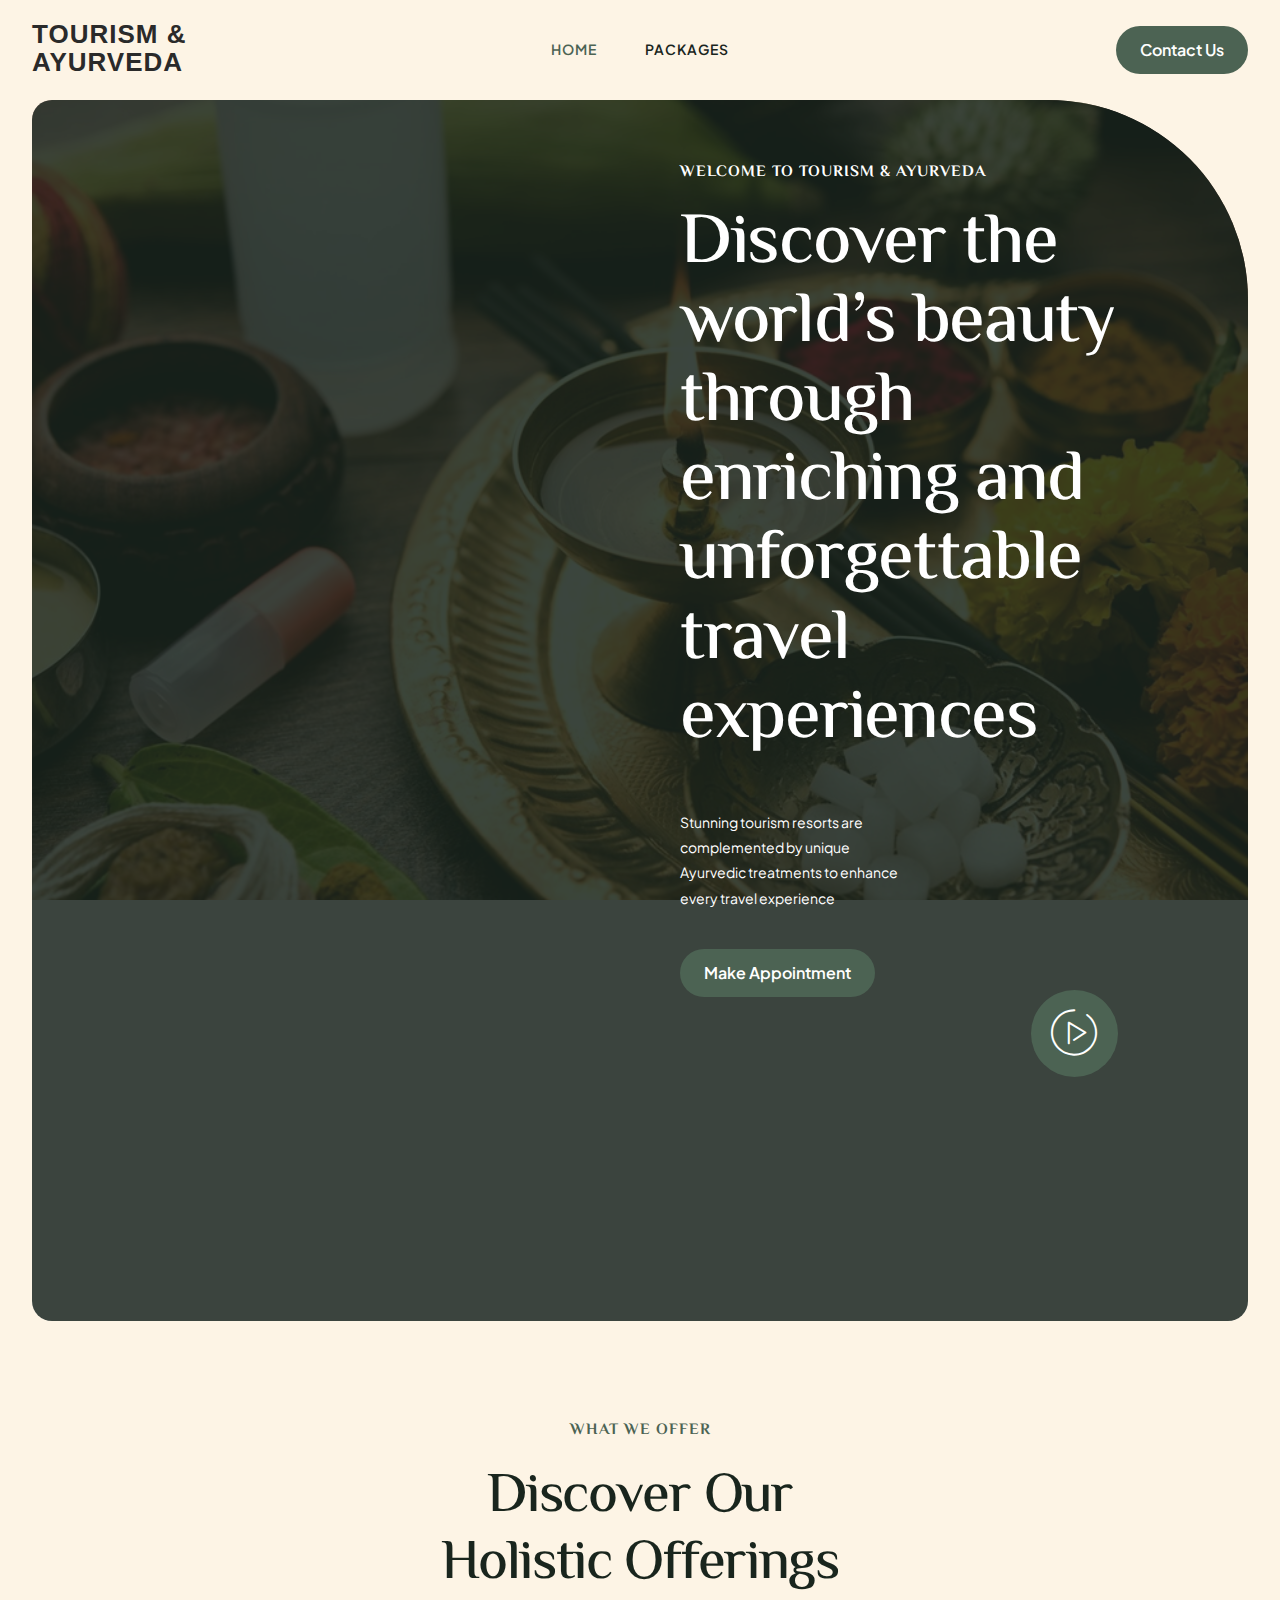
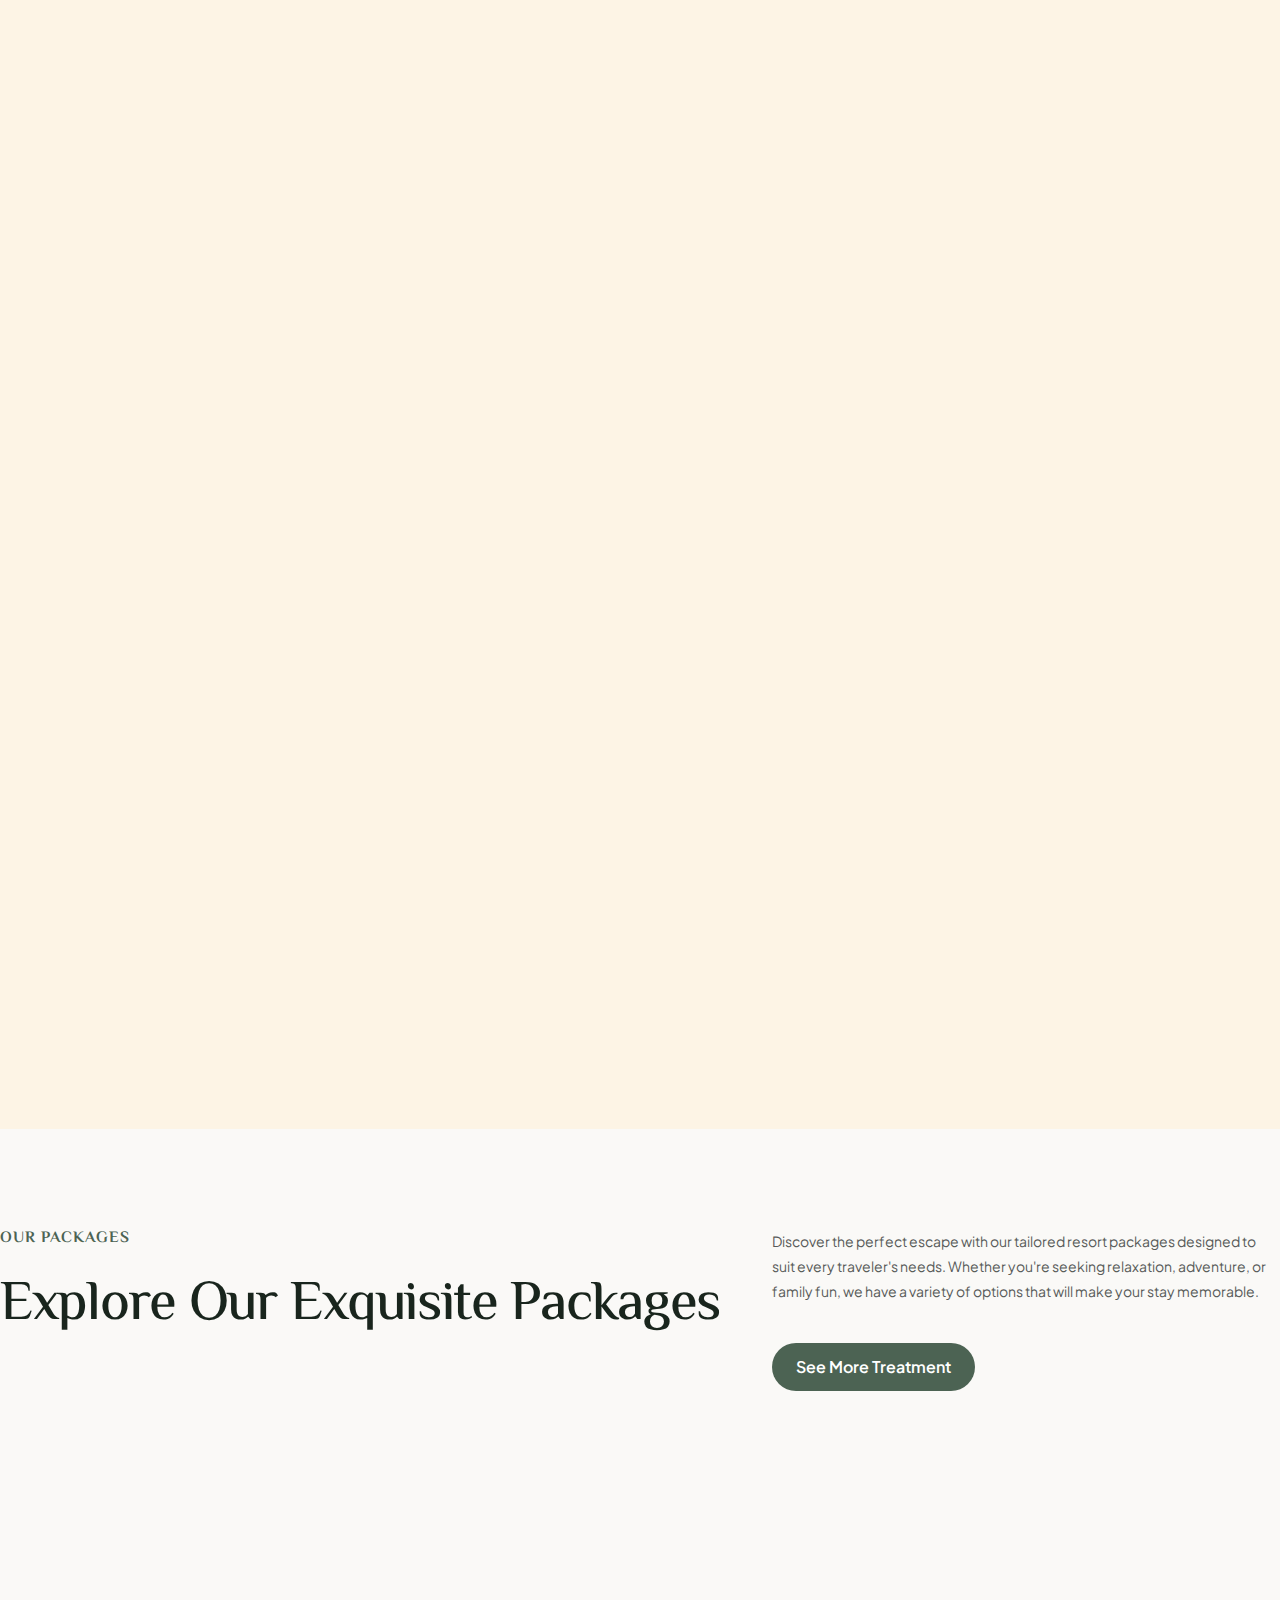
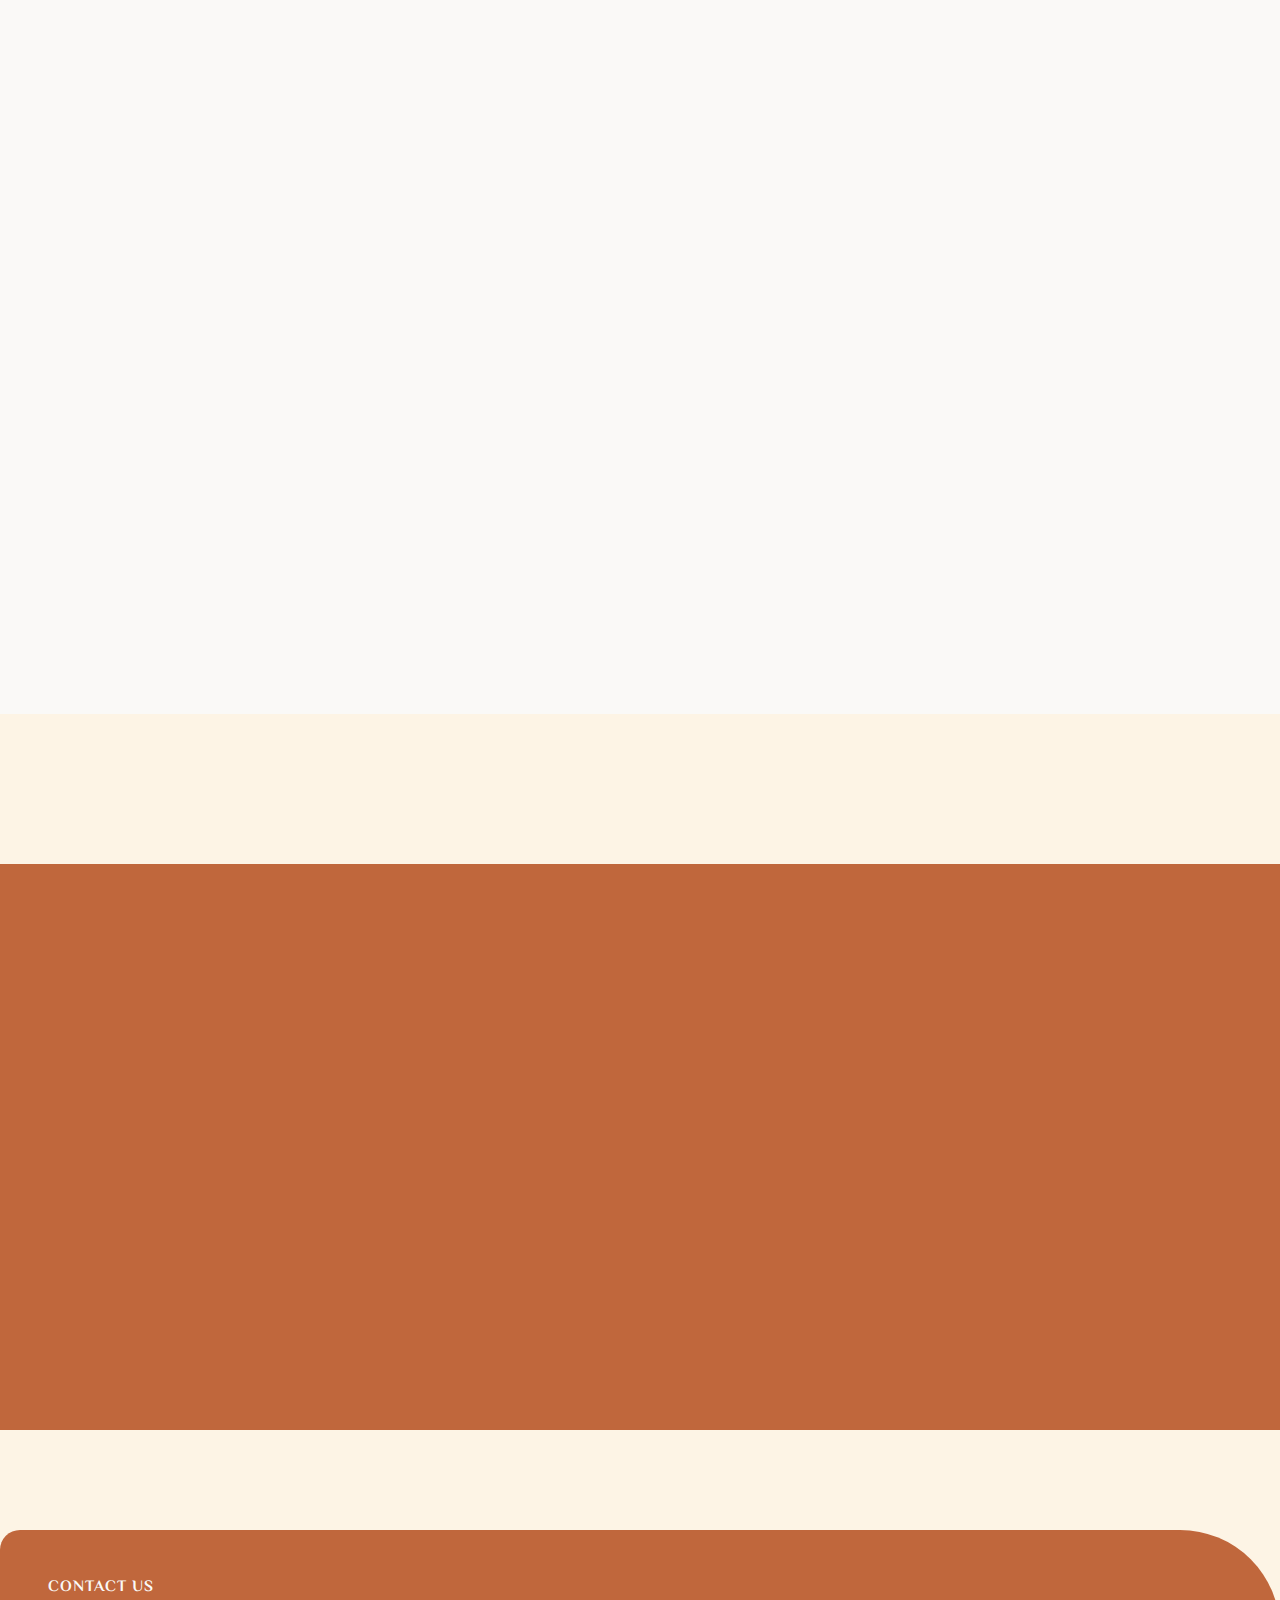
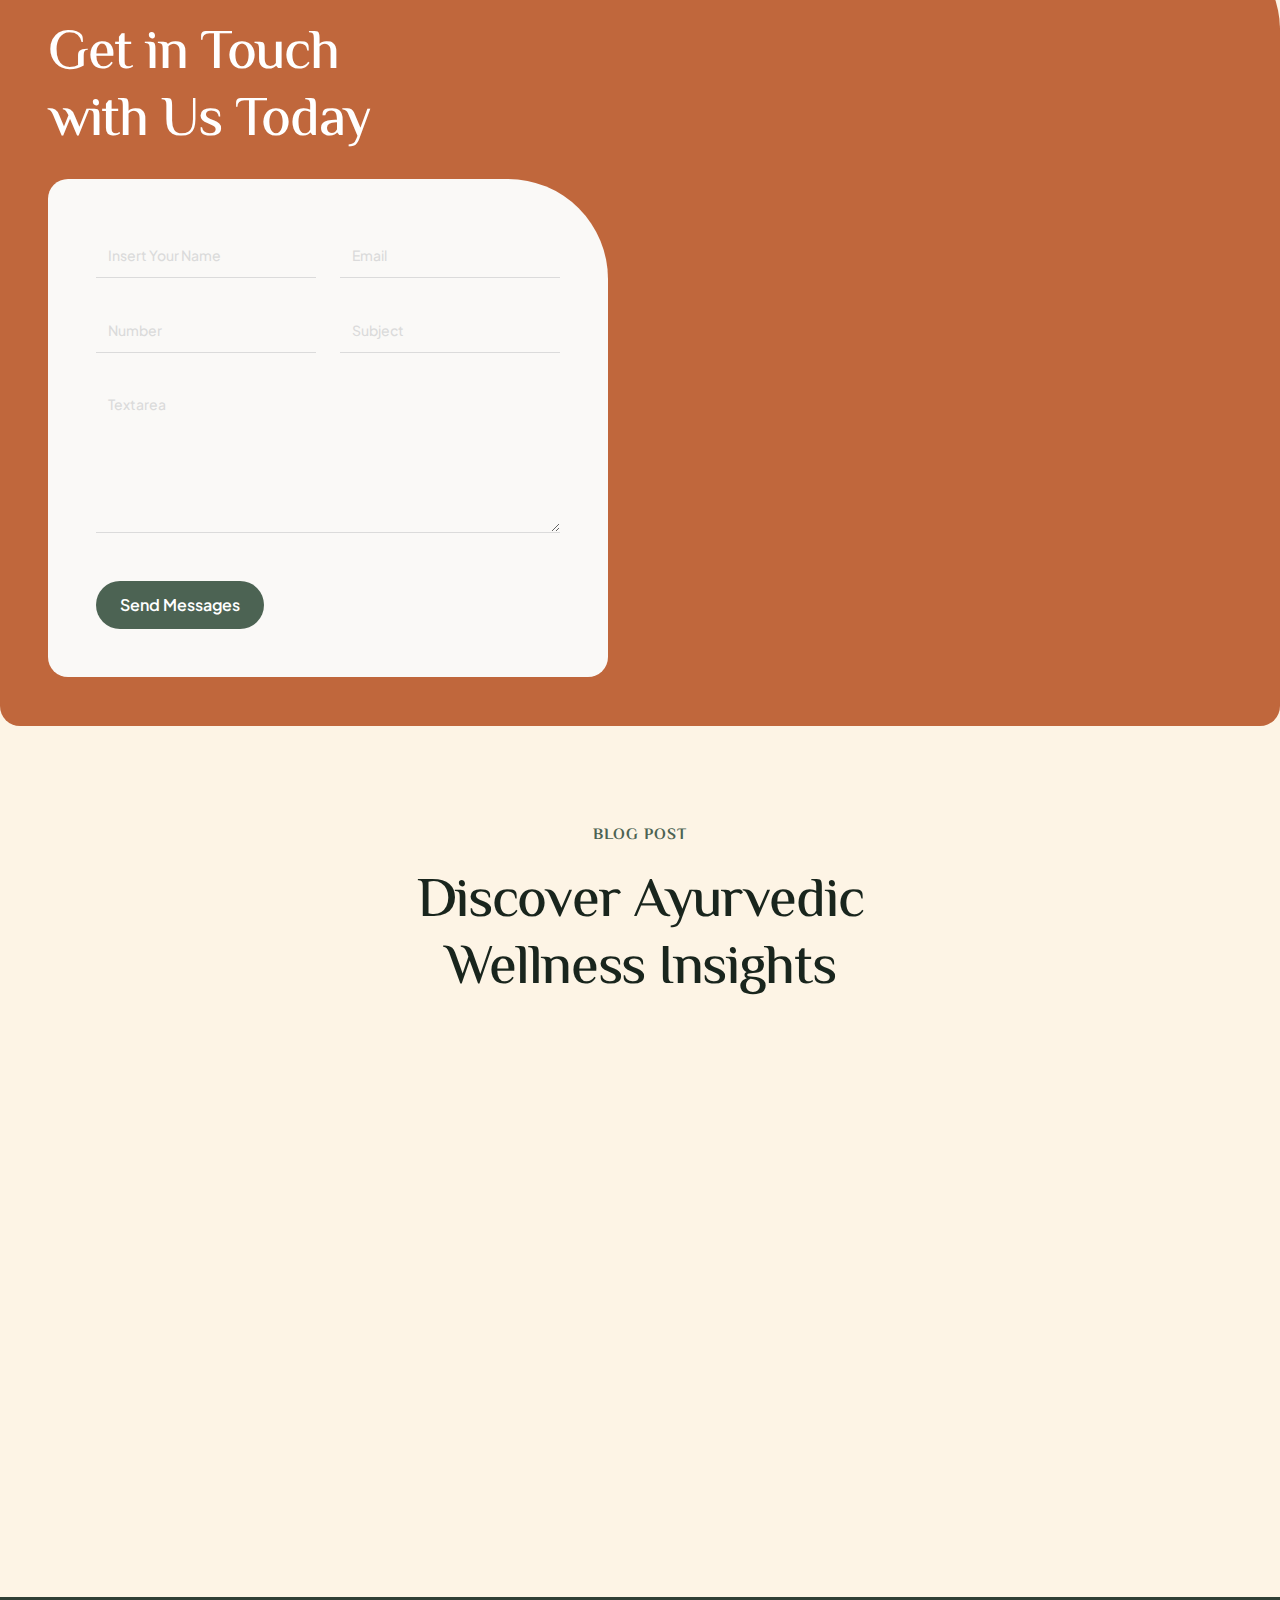
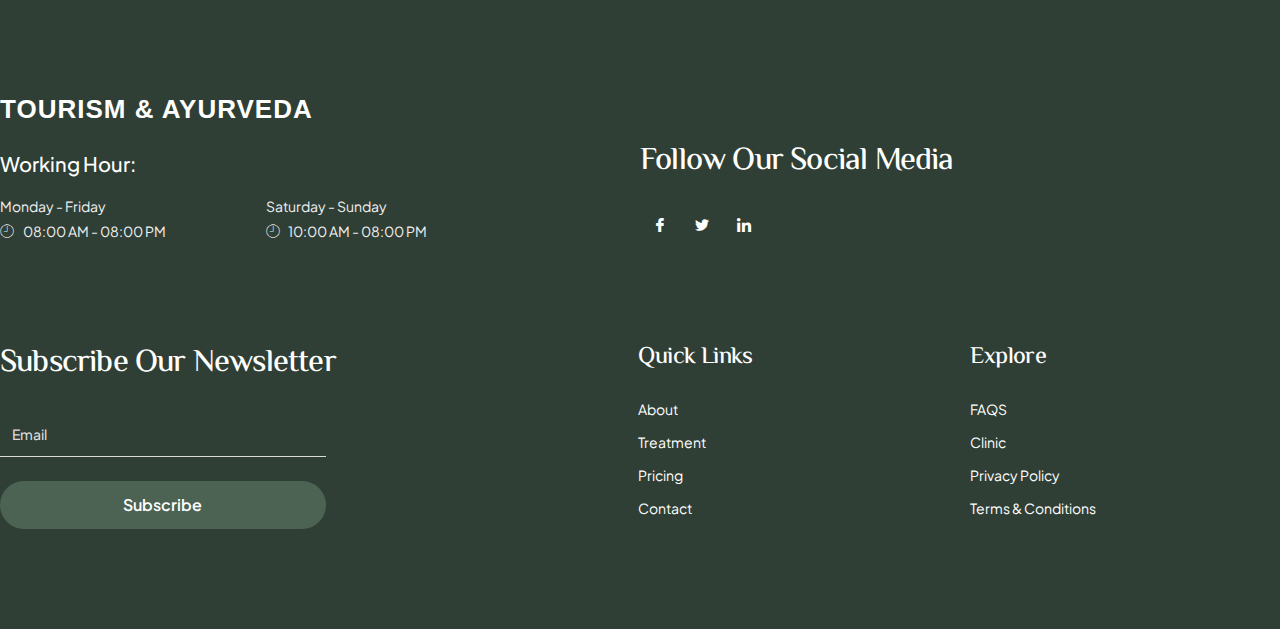
==== view/home/index.html @ 2eada2fd "commited changes" ====
<!DOCTYPE html>
<html lang="en-US">

<meta http-equiv="content-type" content="text/html;charset=UTF-8" /><!-- /Added by HTTrack -->

<head>
	<meta charset="UTF-8" />
	<meta name="viewport" content="width=device-width, initial-scale=1" />
	<link rel="profile" href="https://gmpg.org/xfn/11" />
	<link rel="pingback" href="../../xmlrpc.php" />
	<title>Home &#8211; Tourism & Ayurveda </title>
	<meta name='robots' content='max-image-preview:large' />
	<link rel="alternate" type="application/rss+xml" title="Rahayu &raquo; Feed" href="../../feed/index.html" />
	<link rel="alternate" type="application/rss+xml" title="Rahayu &raquo; Comments Feed"
		href="../../comments/feed/index.html" />

	<link rel='stylesheet' id='hfe-widgets-style-css'
		href='../../wp-content/plugins/header-footer-elementor/inc/widgets-css/frontendcdcd.css?ver=1.6.41'
		media='all' />
	<link rel='stylesheet' id='gum-elementor-addon-css'
		href='../../wp-content/plugins/gum-elementor-addon/css/style109c.css?ver=6.6.2' media='all' />
	<style id='wp-emoji-styles-inline-css'>
		img.wp-smiley,
		img.emoji {
			display: inline !important;
			border: none !important;
			box-shadow: none !important;
			height: 1em !important;
			width: 1em !important;
			margin: 0 0.07em !important;
			vertical-align: -0.1em !important;
			background: none !important;
			padding: 0 !important;
		}
	</style>
	<style id='classic-theme-styles-inline-css'>
		/*! This file is auto-generated */
		.wp-block-button__link {
			color: #fff;
			background-color: #32373c;
			border-radius: 9999px;
			box-shadow: none;
			text-decoration: none;
			padding: calc(.667em + 2px) calc(1.333em + 2px);
			font-size: 1.125em
		}

		.wp-block-file__button {
			background: #32373c;
			color: #fff;
			text-decoration: none
		}
	</style>
	<style id='global-styles-inline-css'>
		:root {
			--wp--preset--aspect-ratio--square: 1;
			--wp--preset--aspect-ratio--4-3: 4/3;
			--wp--preset--aspect-ratio--3-4: 3/4;
			--wp--preset--aspect-ratio--3-2: 3/2;
			--wp--preset--aspect-ratio--2-3: 2/3;
			--wp--preset--aspect-ratio--16-9: 16/9;
			--wp--preset--aspect-ratio--9-16: 9/16;
			--wp--preset--color--black: #000000;
			--wp--preset--color--cyan-bluish-gray: #abb8c3;
			--wp--preset--color--white: #ffffff;
			--wp--preset--color--pale-pink: #f78da7;
			--wp--preset--color--vivid-red: #cf2e2e;
			--wp--preset--color--luminous-vivid-orange: #ff6900;
			--wp--preset--color--luminous-vivid-amber: #fcb900;
			--wp--preset--color--light-green-cyan: #7bdcb5;
			--wp--preset--color--vivid-green-cyan: #00d084;
			--wp--preset--color--pale-cyan-blue: #8ed1fc;
			--wp--preset--color--vivid-cyan-blue: #0693e3;
			--wp--preset--color--vivid-purple: #9b51e0;
			--wp--preset--gradient--vivid-cyan-blue-to-vivid-purple: linear-gradient(135deg, rgba(6, 147, 227, 1) 0%, rgb(155, 81, 224) 100%);
			--wp--preset--gradient--light-green-cyan-to-vivid-green-cyan: linear-gradient(135deg, rgb(122, 220, 180) 0%, rgb(0, 208, 130) 100%);
			--wp--preset--gradient--luminous-vivid-amber-to-luminous-vivid-orange: linear-gradient(135deg, rgba(252, 185, 0, 1) 0%, rgba(255, 105, 0, 1) 100%);
			--wp--preset--gradient--luminous-vivid-orange-to-vivid-red: linear-gradient(135deg, rgba(255, 105, 0, 1) 0%, rgb(207, 46, 46) 100%);
			--wp--preset--gradient--very-light-gray-to-cyan-bluish-gray: linear-gradient(135deg, rgb(238, 238, 238) 0%, rgb(169, 184, 195) 100%);
			--wp--preset--gradient--cool-to-warm-spectrum: linear-gradient(135deg, rgb(74, 234, 220) 0%, rgb(151, 120, 209) 20%, rgb(207, 42, 186) 40%, rgb(238, 44, 130) 60%, rgb(251, 105, 98) 80%, rgb(254, 248, 76) 100%);
			--wp--preset--gradient--blush-light-purple: linear-gradient(135deg, rgb(255, 206, 236) 0%, rgb(152, 150, 240) 100%);
			--wp--preset--gradient--blush-bordeaux: linear-gradient(135deg, rgb(254, 205, 165) 0%, rgb(254, 45, 45) 50%, rgb(107, 0, 62) 100%);
			--wp--preset--gradient--luminous-dusk: linear-gradient(135deg, rgb(255, 203, 112) 0%, rgb(199, 81, 192) 50%, rgb(65, 88, 208) 100%);
			--wp--preset--gradient--pale-ocean: linear-gradient(135deg, rgb(255, 245, 203) 0%, rgb(182, 227, 212) 50%, rgb(51, 167, 181) 100%);
			--wp--preset--gradient--electric-grass: linear-gradient(135deg, rgb(202, 248, 128) 0%, rgb(113, 206, 126) 100%);
			--wp--preset--gradient--midnight: linear-gradient(135deg, rgb(2, 3, 129) 0%, rgb(40, 116, 252) 100%);
			--wp--preset--font-size--small: 13px;
			--wp--preset--font-size--medium: 20px;
			--wp--preset--font-size--large: 36px;
			--wp--preset--font-size--x-large: 42px;
			--wp--preset--spacing--20: 0.44rem;
			--wp--preset--spacing--30: 0.67rem;
			--wp--preset--spacing--40: 1rem;
			--wp--preset--spacing--50: 1.5rem;
			--wp--preset--spacing--60: 2.25rem;
			--wp--preset--spacing--70: 3.38rem;
			--wp--preset--spacing--80: 5.06rem;
			--wp--preset--shadow--natural: 6px 6px 9px rgba(0, 0, 0, 0.2);
			--wp--preset--shadow--deep: 12px 12px 50px rgba(0, 0, 0, 0.4);
			--wp--preset--shadow--sharp: 6px 6px 0px rgba(0, 0, 0, 0.2);
			--wp--preset--shadow--outlined: 6px 6px 0px -3px rgba(255, 255, 255, 1), 6px 6px rgba(0, 0, 0, 1);
			--wp--preset--shadow--crisp: 6px 6px 0px rgba(0, 0, 0, 1);
		}

		:where(.is-layout-flex) {
			gap: 0.5em;
		}

		:where(.is-layout-grid) {
			gap: 0.5em;
		}

		body .is-layout-flex {
			display: flex;
		}

		.is-layout-flex {
			flex-wrap: wrap;
			align-items: center;
		}

		.is-layout-flex> :is(*, div) {
			margin: 0;
		}

		body .is-layout-grid {
			display: grid;
		}

		.is-layout-grid> :is(*, div) {
			margin: 0;
		}

		:where(.wp-block-columns.is-layout-flex) {
			gap: 2em;
		}

		:where(.wp-block-columns.is-layout-grid) {
			gap: 2em;
		}

		:where(.wp-block-post-template.is-layout-flex) {
			gap: 1.25em;
		}

		:where(.wp-block-post-template.is-layout-grid) {
			gap: 1.25em;
		}

		.has-black-color {
			color: var(--wp--preset--color--black) !important;
		}

		.has-cyan-bluish-gray-color {
			color: var(--wp--preset--color--cyan-bluish-gray) !important;
		}

		.has-white-color {
			color: var(--wp--preset--color--white) !important;
		}

		.has-pale-pink-color {
			color: var(--wp--preset--color--pale-pink) !important;
		}

		.has-vivid-red-color {
			color: var(--wp--preset--color--vivid-red) !important;
		}

		.has-luminous-vivid-orange-color {
			color: var(--wp--preset--color--luminous-vivid-orange) !important;
		}

		.has-luminous-vivid-amber-color {
			color: var(--wp--preset--color--luminous-vivid-amber) !important;
		}

		.has-light-green-cyan-color {
			color: var(--wp--preset--color--light-green-cyan) !important;
		}

		.has-vivid-green-cyan-color {
			color: var(--wp--preset--color--vivid-green-cyan) !important;
		}

		.has-pale-cyan-blue-color {
			color: var(--wp--preset--color--pale-cyan-blue) !important;
		}

		.has-vivid-cyan-blue-color {
			color: var(--wp--preset--color--vivid-cyan-blue) !important;
		}

		.has-vivid-purple-color {
			color: var(--wp--preset--color--vivid-purple) !important;
		}

		.has-black-background-color {
			background-color: var(--wp--preset--color--black) !important;
		}

		.has-cyan-bluish-gray-background-color {
			background-color: var(--wp--preset--color--cyan-bluish-gray) !important;
		}

		.has-white-background-color {
			background-color: var(--wp--preset--color--white) !important;
		}

		.has-pale-pink-background-color {
			background-color: var(--wp--preset--color--pale-pink) !important;
		}

		.has-vivid-red-background-color {
			background-color: var(--wp--preset--color--vivid-red) !important;
		}

		.has-luminous-vivid-orange-background-color {
			background-color: var(--wp--preset--color--luminous-vivid-orange) !important;
		}

		.has-luminous-vivid-amber-background-color {
			background-color: var(--wp--preset--color--luminous-vivid-amber) !important;
		}

		.has-light-green-cyan-background-color {
			background-color: var(--wp--preset--color--light-green-cyan) !important;
		}

		.has-vivid-green-cyan-background-color {
			background-color: var(--wp--preset--color--vivid-green-cyan) !important;
		}

		.has-pale-cyan-blue-background-color {
			background-color: var(--wp--preset--color--pale-cyan-blue) !important;
		}

		.has-vivid-cyan-blue-background-color {
			background-color: var(--wp--preset--color--vivid-cyan-blue) !important;
		}

		.has-vivid-purple-background-color {
			background-color: var(--wp--preset--color--vivid-purple) !important;
		}

		.has-black-border-color {
			border-color: var(--wp--preset--color--black) !important;
		}

		.has-cyan-bluish-gray-border-color {
			border-color: var(--wp--preset--color--cyan-bluish-gray) !important;
		}

		.has-white-border-color {
			border-color: var(--wp--preset--color--white) !important;
		}

		.has-pale-pink-border-color {
			border-color: var(--wp--preset--color--pale-pink) !important;
		}

		.has-vivid-red-border-color {
			border-color: var(--wp--preset--color--vivid-red) !important;
		}

		.has-luminous-vivid-orange-border-color {
			border-color: var(--wp--preset--color--luminous-vivid-orange) !important;
		}

		.has-luminous-vivid-amber-border-color {
			border-color: var(--wp--preset--color--luminous-vivid-amber) !important;
		}

		.has-light-green-cyan-border-color {
			border-color: var(--wp--preset--color--light-green-cyan) !important;
		}

		.has-vivid-green-cyan-border-color {
			border-color: var(--wp--preset--color--vivid-green-cyan) !important;
		}

		.has-pale-cyan-blue-border-color {
			border-color: var(--wp--preset--color--pale-cyan-blue) !important;
		}

		.has-vivid-cyan-blue-border-color {
			border-color: var(--wp--preset--color--vivid-cyan-blue) !important;
		}

		.has-vivid-purple-border-color {
			border-color: var(--wp--preset--color--vivid-purple) !important;
		}

		.has-vivid-cyan-blue-to-vivid-purple-gradient-background {
			background: var(--wp--preset--gradient--vivid-cyan-blue-to-vivid-purple) !important;
		}

		.has-light-green-cyan-to-vivid-green-cyan-gradient-background {
			background: var(--wp--preset--gradient--light-green-cyan-to-vivid-green-cyan) !important;
		}

		.has-luminous-vivid-amber-to-luminous-vivid-orange-gradient-background {
			background: var(--wp--preset--gradient--luminous-vivid-amber-to-luminous-vivid-orange) !important;
		}

		.has-luminous-vivid-orange-to-vivid-red-gradient-background {
			background: var(--wp--preset--gradient--luminous-vivid-orange-to-vivid-red) !important;
		}

		.has-very-light-gray-to-cyan-bluish-gray-gradient-background {
			background: var(--wp--preset--gradient--very-light-gray-to-cyan-bluish-gray) !important;
		}

		.has-cool-to-warm-spectrum-gradient-background {
			background: var(--wp--preset--gradient--cool-to-warm-spectrum) !important;
		}

		.has-blush-light-purple-gradient-background {
			background: var(--wp--preset--gradient--blush-light-purple) !important;
		}

		.has-blush-bordeaux-gradient-background {
			background: var(--wp--preset--gradient--blush-bordeaux) !important;
		}

		.has-luminous-dusk-gradient-background {
			background: var(--wp--preset--gradient--luminous-dusk) !important;
		}

		.has-pale-ocean-gradient-background {
			background: var(--wp--preset--gradient--pale-ocean) !important;
		}

		.has-electric-grass-gradient-background {
			background: var(--wp--preset--gradient--electric-grass) !important;
		}

		.has-midnight-gradient-background {
			background: var(--wp--preset--gradient--midnight) !important;
		}

		.has-small-font-size {
			font-size: var(--wp--preset--font-size--small) !important;
		}

		.has-medium-font-size {
			font-size: var(--wp--preset--font-size--medium) !important;
		}

		.has-large-font-size {
			font-size: var(--wp--preset--font-size--large) !important;
		}

		.has-x-large-font-size {
			font-size: var(--wp--preset--font-size--x-large) !important;
		}

		:where(.wp-block-post-template.is-layout-flex) {
			gap: 1.25em;
		}

		:where(.wp-block-post-template.is-layout-grid) {
			gap: 1.25em;
		}

		:where(.wp-block-columns.is-layout-flex) {
			gap: 2em;
		}

		:where(.wp-block-columns.is-layout-grid) {
			gap: 2em;
		}

		:root :where(.wp-block-pullquote) {
			font-size: 1.5em;
			line-height: 1.6;
		}

		.hfe-site-logo-text {
			font-family: 'YourChosenFont', sans-serif;
			font-size: 26px;
			font-weight: bold;
			color: #2a2a2a;
			letter-spacing: 1px;
			text-transform: uppercase;
			text-align: left;
		}
		.hfe-site-logo-text1 {
			font-family: 'YourChosenFont', sans-serif;
			font-size: 26px;
			font-weight: bold;
			color: white;
			letter-spacing: 1px;
			text-transform: uppercase;
			text-align: left;
		}
	</style>
	<link rel='stylesheet' id='slick-style-css'
		href='../../wp-content/plugins/blog-designer-pack/assets/css/slick9bf7.css?ver=3.4.6' media='all' />
	<link rel='stylesheet' id='bdp-public-style-css'
		href='../../wp-content/plugins/blog-designer-pack/assets/css/bdp-public9bf7.css?ver=3.4.6' media='all' />
	<link rel='stylesheet' id='template-kit-export-css'
		href='../../wp-content/plugins/template-kit-export/assets/public/template-kit-export-public982a.css?ver=1.0.23'
		media='all' />
	<link rel='stylesheet' id='hfe-style-css'
		href='../../wp-content/plugins/header-footer-elementor/assets/css/header-footer-elementorcdcd.css?ver=1.6.41'
		media='all' />
	<link rel='stylesheet' id='elementor-frontend-css'
		href='../../wp-content/plugins/elementor/assets/css/frontend.min2401.css?ver=3.24.0' media='all' />
	<link rel='stylesheet' id='swiper-css'
		href='../../wp-content/plugins/elementor/assets/lib/swiper/v8/css/swiper.min94a4.css?ver=8.4.5' media='all' />
	<link rel='stylesheet' id='e-swiper-css'
		href='../../wp-content/plugins/elementor/assets/css/conditionals/e-swiper.min2401.css?ver=3.24.0' media='all' />
	<link rel='stylesheet' id='elementor-post-6-css'
		href='../../wp-content/uploads/sites/28/elementor/css/post-60721.css?ver=1721960604' media='all' />
	<link rel='stylesheet' id='elementor-global-css'
		href='../../wp-content/uploads/sites/28/elementor/css/globaldb4c.css?ver=1721960607' media='all' />
	<link rel='stylesheet' id='e-animations-css'
		href='../../wp-content/plugins/elementor/assets/lib/animations/animations.min2401.css?ver=3.24.0' media='all' />
	<link rel='stylesheet' id='elementor-post-60-css'
		href='../../wp-content/uploads/sites/28/elementor/css/post-60db4c.css?ver=1721960607' media='all' />
	<link rel='stylesheet' id='elementor-post-14-css'
		href='../../wp-content/uploads/sites/28/elementor/css/post-14db4c.css?ver=1721960607' media='all' />
	<link rel='stylesheet' id='elementor-post-48-css'
		href='../../wp-content/uploads/sites/28/elementor/css/post-48db4c.css?ver=1721960607' media='all' />
	<link rel='stylesheet' id='cute-alert-css'
		href='../../wp-content/plugins/metform/public/assets/lib/cute-alert/style9086.css?ver=3.9.0' media='all' />
	<link rel='stylesheet' id='text-editor-style-css'
		href='../../wp-content/plugins/metform/public/assets/css/text-editor9086.css?ver=3.9.0' media='all' />
	<link rel='stylesheet' id='hello-elementor-css'
		href='../../wp-content/themes/hello-elementor/style.min41fe.css?ver=3.0.1' media='all' />
	<link rel='stylesheet' id='hello-elementor-theme-style-css'
		href='../../wp-content/themes/hello-elementor/theme.min41fe.css?ver=3.0.1' media='all' />
	<link rel='stylesheet' id='hello-elementor-header-footer-css'
		href='../../wp-content/themes/hello-elementor/header-footer.min41fe.css?ver=3.0.1' media='all' />
	<link rel='stylesheet' id='elementor-icons-ekiticons-css'
		href='../../wp-content/plugins/elementskit-lite/modules/elementskit-icon-pack/assets/css/ekiticons2c3d.css?ver=3.2.7'
		media='all' />
	<link rel='stylesheet' id='ekit-widget-styles-css'
		href='../../wp-content/plugins/elementskit-lite/widgets/init/assets/css/widget-styles2c3d.css?ver=3.2.7'
		media='all' />
	<link rel='stylesheet' id='ekit-responsive-css'
		href='../../wp-content/plugins/elementskit-lite/widgets/init/assets/css/responsive2c3d.css?ver=3.2.7'
		media='all' />
	<link rel='stylesheet' id='eael-general-css'
		href='../../wp-content/plugins/essential-addons-for-elementor-lite/assets/front-end/css/view/general.mindc24.css?ver=6.0.4'
		media='all' />
	<link rel='stylesheet' id='bootstrap-css'
		href='../../wp-content/plugins/theme-builder-for-elementor/assets/css/bootstrap8d1e.css?ver=1.2.2'
		media='all' />
	<link rel='stylesheet' id='google-fonts-1-css'
		href='https://fonts.googleapis.com/css?family=El+Messiri%3A100%2C100italic%2C200%2C200italic%2C300%2C300italic%2C400%2C400italic%2C500%2C500italic%2C600%2C600italic%2C700%2C700italic%2C800%2C800italic%2C900%2C900italic%7CPlus+Jakarta+Sans%3A100%2C100italic%2C200%2C200italic%2C300%2C300italic%2C400%2C400italic%2C500%2C500italic%2C600%2C600italic%2C700%2C700italic%2C800%2C800italic%2C900%2C900italic&amp;display=auto&amp;ver=6.6.2'
		media='all' />
	<link rel="preconnect" href="https://fonts.gstatic.com/" crossorigin>
	<script src="../../wp-includes/js/jquery/jquery.minf43b.js?ver=3.7.1" id="jquery-core-js"></script>
	<script src="../../wp-includes/js/jquery/jquery-migrate.min5589.js?ver=3.4.1" id="jquery-migrate-js"></script>
	<script
		src="../../wp-content/plugins/template-kit-export/assets/public/template-kit-export-public982a.js?ver=1.0.23"
		id="template-kit-export-js"></script>
	<link rel="https://api.w.org/" href="../../wp-json/index.html" />
	<link rel="EditURI" type="application/rsd+xml" title="RSD" href="../../xmlrpc0db0.php?rsd" />
	<meta name="generator" content="WordPress 6.6.2" />
	<link rel="canonical" href="index.html" />
	<link rel='shortlink' href='../../index0721.html?p=60' />
	<link rel="alternate" title="oEmbed (JSON)" type="application/json+oembed"
		href="../../wp-json/oembed/1.0/embed03a6.json?url=https%3A%2F%2Ftemplates.kohesifstudio.com%2Frahayu%2Ftemplate-kit%2Fhome%2F" />
	<link rel="alternate" title="oEmbed (XML)" type="text/xml+oembed"
		href="../../wp-json/oembed/1.0/embed59c8?url=https%3A%2F%2Ftemplates.kohesifstudio.com%2Frahayu%2Ftemplate-kit%2Fhome%2F&amp;format=xml" />
	<meta name="generator"
		content="Elementor 3.24.0; features: e_font_icon_svg, additional_custom_breakpoints, e_optimized_control_loading, e_element_cache; settings: css_print_method-external, google_font-enabled, font_display-auto">
	<style>
		.e-con.e-parent:nth-of-type(n+4):not(.e-lazyloaded):not(.e-no-lazyload),
		.e-con.e-parent:nth-of-type(n+4):not(.e-lazyloaded):not(.e-no-lazyload) * {
			background-image: none !important;
		}

		@media screen and (max-height: 1024px) {

			.e-con.e-parent:nth-of-type(n+3):not(.e-lazyloaded):not(.e-no-lazyload),
			.e-con.e-parent:nth-of-type(n+3):not(.e-lazyloaded):not(.e-no-lazyload) * {
				background-image: none !important;
			}
		}

		@media screen and (max-height: 640px) {

			.e-con.e-parent:nth-of-type(n+2):not(.e-lazyloaded):not(.e-no-lazyload),
			.e-con.e-parent:nth-of-type(n+2):not(.e-lazyloaded):not(.e-no-lazyload) * {
				background-image: none !important;
			}
		}
	</style>
</head>

<body
	class="envato_tk_templates-template envato_tk_templates-template-elementor_header_footer single single-envato_tk_templates postid-60 ehf-header ehf-footer ehf-template-hello-elementor ehf-stylesheet-hello-elementor elementor-default elementor-template-full-width elementor-kit-6 elementor-page elementor-page-60">
	<div id="page" class="hfeed site">

		<header id="masthead" itemscope="itemscope">
			<p class="main-title bhf-hidden" itemprop="headline"><a href="#" title="Tourism & Ayurveda"
					rel="home">Tourism & Ayurveda </a></p>
			<div data-elementor-type="wp-post" data-elementor-id="14" class="elementor elementor-14">
				<div class="elementor-element elementor-element-85a32cf e-con-full e-flex e-con e-parent"
					data-id="85a32cf" data-element_type="container">
					<div class="elementor-element elementor-element-2b1a1ba e-con-full e-flex e-con e-child"
						data-id="2b1a1ba" data-element_type="container">
						<div class="elementor-element elementor-element-7f263b2 elementor-widget elementor-widget-site-logo"
							data-id="7f263b2" data-element_type="widget"
							data-settings="{&quot;align&quot;:&quot;left&quot;,&quot;width&quot;:{&quot;unit&quot;:&quot;%&quot;,&quot;size&quot;:51,&quot;sizes&quot;:[]},&quot;width_tablet&quot;:{&quot;unit&quot;:&quot;%&quot;,&quot;size&quot;:100,&quot;sizes&quot;:[]},&quot;width_mobile&quot;:{&quot;unit&quot;:&quot;%&quot;,&quot;size&quot;:&quot;&quot;,&quot;sizes&quot;:[]},&quot;space&quot;:{&quot;unit&quot;:&quot;%&quot;,&quot;size&quot;:&quot;&quot;,&quot;sizes&quot;:[]},&quot;space_tablet&quot;:{&quot;unit&quot;:&quot;%&quot;,&quot;size&quot;:&quot;&quot;,&quot;sizes&quot;:[]},&quot;space_mobile&quot;:{&quot;unit&quot;:&quot;%&quot;,&quot;size&quot;:&quot;&quot;,&quot;sizes&quot;:[]},&quot;image_border_radius&quot;:{&quot;unit&quot;:&quot;px&quot;,&quot;top&quot;:&quot;&quot;,&quot;right&quot;:&quot;&quot;,&quot;bottom&quot;:&quot;&quot;,&quot;left&quot;:&quot;&quot;,&quot;isLinked&quot;:true},&quot;image_border_radius_tablet&quot;:{&quot;unit&quot;:&quot;px&quot;,&quot;top&quot;:&quot;&quot;,&quot;right&quot;:&quot;&quot;,&quot;bottom&quot;:&quot;&quot;,&quot;left&quot;:&quot;&quot;,&quot;isLinked&quot;:true},&quot;image_border_radius_mobile&quot;:{&quot;unit&quot;:&quot;px&quot;,&quot;top&quot;:&quot;&quot;,&quot;right&quot;:&quot;&quot;,&quot;bottom&quot;:&quot;&quot;,&quot;left&quot;:&quot;&quot;,&quot;isLinked&quot;:true},&quot;caption_padding&quot;:{&quot;unit&quot;:&quot;px&quot;,&quot;top&quot;:&quot;&quot;,&quot;right&quot;:&quot;&quot;,&quot;bottom&quot;:&quot;&quot;,&quot;left&quot;:&quot;&quot;,&quot;isLinked&quot;:true},&quot;caption_padding_tablet&quot;:{&quot;unit&quot;:&quot;px&quot;,&quot;top&quot;:&quot;&quot;,&quot;right&quot;:&quot;&quot;,&quot;bottom&quot;:&quot;&quot;,&quot;left&quot;:&quot;&quot;,&quot;isLinked&quot;:true},&quot;caption_padding_mobile&quot;:{&quot;unit&quot;:&quot;px&quot;,&quot;top&quot;:&quot;&quot;,&quot;right&quot;:&quot;&quot;,&quot;bottom&quot;:&quot;&quot;,&quot;left&quot;:&quot;&quot;,&quot;isLinked&quot;:true},&quot;caption_space&quot;:{&quot;unit&quot;:&quot;px&quot;,&quot;size&quot;:0,&quot;sizes&quot;:[]},&quot;caption_space_tablet&quot;:{&quot;unit&quot;:&quot;px&quot;,&quot;size&quot;:&quot;&quot;,&quot;sizes&quot;:[]},&quot;caption_space_mobile&quot;:{&quot;unit&quot;:&quot;px&quot;,&quot;size&quot;:&quot;&quot;,&quot;sizes&quot;:[]}}"
							data-widget_type="site-logo.default">
							<div class="elementor-widget-container">
								<div class="hfe-site-logo">
									<a data-elementor-open-lightbox="" class='elementor-clickable' href="#">
										<div class="hfe-site-logo-set">
											<div class="hfe-site-logo-container">
												<span class="hfe-site-logo-text">Tourism & Ayurveda</span>
											</div>
										</div>

									</a>
								</div>
							</div>
						</div>
					</div>
					<div class="elementor-element elementor-element-7e0d23a e-con-full e-flex e-con e-child"
						data-id="7e0d23a" data-element_type="container">
						<div class="elementor-element elementor-element-3bb5fd7 elementor-widget elementor-widget-ekit-nav-menu"
							data-id="3bb5fd7" data-element_type="widget" data-widget_type="ekit-nav-menu.default">
							<div class="elementor-widget-container">
								<div class="ekit-wid-con ekit_menu_responsive_tablet" data-hamburger-icon=""
									data-hamburger-icon-type="icon" data-responsive-breakpoint="1024"> <button
										class="elementskit-menu-hamburger elementskit-menu-toggler" type="button"
										aria-label="hamburger-icon">
										<span class="elementskit-menu-hamburger-icon"></span><span
											class="elementskit-menu-hamburger-icon"></span><span
											class="elementskit-menu-hamburger-icon"></span>
									</button>
									<div id="ekit-megamenu-main-menu"
										class="elementskit-menu-container elementskit-menu-offcanvas-elements elementskit-navbar-nav-default ekit-nav-menu-one-page-no ekit-nav-dropdown-hover">
										<ul id="menu-main-menu"
											class="elementskit-navbar-nav elementskit-menu-po-center submenu-click-on-icon">
											<li id="menu-item-17"
												class="menu-item menu-item-type-custom menu-item-object-custom current-menu-item menu-item-17 nav-item elementskit-mobile-builder-content active"
												data-vertical-menu=750px><a href="index.html"
													class="ekit-menu-nav-link active">Home</a></li>
											<li id="menu-item-18"
												class="menu-item menu-item-type-custom menu-item-object-custom menu-item-18 nav-item elementskit-mobile-builder-content"
												data-vertical-menu=750px><a href="../treatment/index.html"
													class="ekit-menu-nav-link">Packages</a></li>
										</ul>
										<div class="elementskit-nav-identity-panel">
											<div class="elementskit-site-title">
												<a class="elementskit-nav-logo"
													href="#" target="_self"
													rel="">
													<img src="#" title="" alt="" />
												</a>
											</div><button class="elementskit-menu-close elementskit-menu-toggler"
												type="button">X</button>
										</div>
									</div>
									<div
										class="elementskit-menu-overlay elementskit-menu-offcanvas-elements elementskit-menu-toggler ekit-nav-menu--overlay">
									</div>
								</div>
							</div>
						</div>
					</div>
					<div class="elementor-element elementor-element-ea44417 e-con-full elementor-hidden-tablet elementor-hidden-mobile e-flex e-con e-child"
						data-id="ea44417" data-element_type="container">
						<div class="elementor-element elementor-element-086ca82 elementor-align-right elementor-hidden-tablet elementor-hidden-mobile elementor-widget elementor-widget-button"
							data-id="086ca82" data-element_type="widget" data-widget_type="button.default">
							<div class="elementor-widget-container">
								<div class="elementor-button-wrapper">
									<a class="elementor-button elementor-button-link elementor-size-sm" href="#">
										<span class="elementor-button-content-wrapper">
											<span class="elementor-button-text">Contact Us</span>
										</span>
									</a>
								</div>
							</div>
						</div>
					</div>
				</div>
			</div>
		</header>

		<div data-elementor-type="wp-post" data-elementor-id="60" class="elementor elementor-60">
			<div class="elementor-element elementor-element-817f3b2 e-con-full e-flex e-con e-parent" data-id="817f3b2"
				data-element_type="container">
				<div class="elementor-element elementor-element-7d38b8e e-flex e-con-boxed e-con e-child"
					data-id="7d38b8e" data-element_type="container"
					data-settings="{&quot;background_background&quot;:&quot;classic&quot;}">
					<div class="e-con-inner">
						<div class="elementor-element elementor-element-5b48b83 e-con-full e-flex e-con e-child"
							data-id="5b48b83" data-element_type="container">
							<div class="elementor-element elementor-element-0ea7f27 e-con-full animated-slow e-flex elementor-invisible e-con e-child"
								data-id="0ea7f27" data-element_type="container"
								data-settings="{&quot;animation&quot;:&quot;fadeIn&quot;}">
								<div class="elementor-element elementor-element-71fa3ef elementor-widget__width-initial elementor-widget elementor-widget-heading"
									data-id="71fa3ef" data-element_type="widget" data-widget_type="heading.default">
									<div class="elementor-widget-container">
										<h1 class="elementor-heading-title elementor-size-default">Welcome to Tourism &
											Ayurveda
										</h1>
									</div>
								</div>
								<div class="elementor-element elementor-element-07ef729 elementor-widget__width-initial elementor-widget elementor-widget-heading"
									data-id="07ef729" data-element_type="widget" data-widget_type="heading.default">
									<div class="elementor-widget-container">
										<h1 class="elementor-heading-title elementor-size-default">Discover the world’s
											beauty through enriching and unforgettable travel experiences</h1>
									</div>
								</div>
							</div>
							<div class="elementor-element elementor-element-e5ae388 e-con-full e-flex e-con e-child"
								data-id="e5ae388" data-element_type="container">
								<div class="elementor-element elementor-element-bad697f e-con-full animated-slow e-flex elementor-invisible e-con e-child"
									data-id="bad697f" data-element_type="container"
									data-settings="{&quot;animation&quot;:&quot;fadeIn&quot;}">
									<div class="elementor-element elementor-element-6cdcab9 e-con-full e-flex e-con e-child"
										data-id="6cdcab9" data-element_type="container">

									</div>
									<div class="elementor-element elementor-element-87eca1f e-con-full e-flex e-con e-child"
										data-id="87eca1f" data-element_type="container">
										<div class="elementor-element elementor-element-9b20e94 elementor-widget__width-initial elementor-widget elementor-widget-text-editor"
											data-id="9b20e94" data-element_type="widget"
											data-widget_type="text-editor.default">
											<div class="elementor-widget-container">
												<p>Stunning tourism resorts are complemented by unique Ayurvedic
													treatments to enhance every travel experience</p>
											</div>
										</div>
										<div class="elementor-element elementor-element-529fa63 elementor-align-left elementor-widget elementor-widget-button"
											data-id="529fa63" data-element_type="widget"
											data-widget_type="button.default">
											<div class="elementor-widget-container">
												<div class="elementor-button-wrapper">
													<a class="elementor-button elementor-button-link elementor-size-sm"
														href="#">
														<span class="elementor-button-content-wrapper">
															<span class="elementor-button-text">Make Appointment</span>
														</span>
													</a>
												</div>
											</div>
										</div>
									</div>
								</div>
								<div class="elementor-element elementor-element-4bf3372 e-con-full animated-slow e-flex elementor-invisible e-con e-child"
									data-id="4bf3372" data-element_type="container"
									data-settings="{&quot;background_background&quot;:&quot;classic&quot;,&quot;animation&quot;:&quot;fadeInUp&quot;}">
									<div class="elementor-element elementor-element-e6c62a5 elementor-widget elementor-widget-elementskit-video"
										data-id="e6c62a5" data-element_type="widget"
										data-widget_type="elementskit-video.default">
										<div class="elementor-widget-container">
											<div class="ekit-wid-con">
												<div class="video-content" data-video-player="[]"
													data-video-setting="{&quot;videoVolume&quot;:&quot;horizontal&quot;,&quot;startVolume&quot;:0.8,&quot;videoType&quot;:&quot;iframe&quot;,&quot;videoClass&quot;:&quot;mfp-fade&quot;}">

													<a class="ekit_icon_button glow-btn ekit-video-popup ekit-video-popup-btn"
														aria-label="video-popup">
														<i aria-hidden="true" class="icon icon-play"></i> </a>
												</div>
											</div>
										</div>
									</div>
								</div>
							</div>
						</div>
						<div class="elementor-element elementor-element-931b159 e-con-full animated-slow e-flex elementor-invisible e-con e-child"
							data-id="931b159" data-element_type="container"
							data-settings="{&quot;background_background&quot;:&quot;classic&quot;,&quot;animation&quot;:&quot;fadeInLeft&quot;}">
						</div>
					</div>
				</div>
			</div>
			<div class="elementor-element elementor-element-e455b3f e-flex e-con-boxed e-con e-parent" data-id="e455b3f"
				data-element_type="container" data-settings="{&quot;background_background&quot;:&quot;classic&quot;}">
				<div class="e-con-inner">
					<div class="elementor-element elementor-element-ec6b712 e-con-full e-flex e-con e-child"
						data-id="ec6b712" data-element_type="container">
						<div class="elementor-element elementor-element-dda469d elementor-widget elementor-widget-heading"
							data-id="dda469d" data-element_type="widget" data-widget_type="heading.default">
							<div class="elementor-widget-container">
								<h2 class="elementor-heading-title elementor-size-default">What We Offer</h2>
							</div>
						</div>
						<div class="elementor-element elementor-element-a29163f elementor-widget__width-initial elementor-widget elementor-widget-heading"
							data-id="a29163f" data-element_type="widget" data-widget_type="heading.default">
							<div class="elementor-widget-container">
								<h2 class="elementor-heading-title elementor-size-default">Discover Our Holistic
									Offerings</h2>
							</div>
						</div>
					</div>
					<div class="elementor-element elementor-element-cb6047c e-con-full e-flex e-con e-child"
						data-id="cb6047c" data-element_type="container">
						<div class="elementor-element elementor-element-3e6362e e-con-full e-flex e-con e-child"
							data-id="3e6362e" data-element_type="container">
							<div class="elementor-element elementor-element-89d7906 e-con-full animated-slow e-flex elementor-invisible e-con e-child"
								data-id="89d7906" data-element_type="container"
								data-settings="{&quot;background_background&quot;:&quot;classic&quot;,&quot;animation&quot;:&quot;fadeInLeft&quot;}">
								<div class="elementor-element elementor-element-2240f12 e-con-full e-flex e-con e-child"
									data-id="2240f12" data-element_type="container"
									data-settings="{&quot;background_background&quot;:&quot;classic&quot;}">
								</div>
								<div class="elementor-element elementor-element-3e79f52 e-con-full e-flex e-con e-child"
									data-id="3e79f52" data-element_type="container">
									<div class="elementor-element elementor-element-dcd7698 elementor-position-top elementor-widget elementor-widget-image-box"
										data-id="dcd7698" data-element_type="widget"
										data-widget_type="image-box.default">
										<div class="elementor-widget-container">
											<div class="elementor-image-box-wrapper">
												<figure class="elementor-image-box-img"><img loading="lazy"
														decoding="async" width="69" height="70"
														src="../../wp-content/uploads/sites/28/2024/07/050-mortar.png"
														class="attachment-full size-full wp-image-1135" alt="" />
												</figure>
												<div class="elementor-image-box-content">
													<h3 class="elementor-image-box-title">Resorts
													</h3>
													<p class="elementor-image-box-description">Our resorts offer
														luxurious accommodations, exquisite dining experiences,
														rejuvenating spa services, and a variety of recreational
														activities for an unforgettable getaway.
													</p>
												</div>
											</div>
										</div>
									</div>
									<div class="elementor-element elementor-element-cc7fd05 elementor-align-left elementor-widget elementor-widget-button"
										data-id="cc7fd05" data-element_type="widget" data-widget_type="button.default">
										<div class="elementor-widget-container">
											<div class="elementor-button-wrapper">
												<a class="elementor-button elementor-button-link elementor-size-sm"
													href="#">
													<span class="elementor-button-content-wrapper">
														<span class="elementor-button-text">Discover More</span>
													</span>
												</a>
											</div>
										</div>
									</div>
								</div>
							</div>
							<div class="elementor-element elementor-element-ad55bb7 e-con-full animated-slow e-flex elementor-invisible e-con e-child"
								data-id="ad55bb7" data-element_type="container"
								data-settings="{&quot;background_background&quot;:&quot;classic&quot;,&quot;animation&quot;:&quot;fadeInLeft&quot;}">
								<div class="elementor-element elementor-element-b50dfda e-con-full e-flex e-con e-child"
									data-id="b50dfda" data-element_type="container"
									data-settings="{&quot;background_background&quot;:&quot;classic&quot;}">
								</div>
								<div class="elementor-element elementor-element-898aed2 e-con-full e-flex e-con e-child"
									data-id="898aed2" data-element_type="container">
									<div class="elementor-element elementor-element-3acfe80 elementor-position-top elementor-widget elementor-widget-image-box"
										data-id="3acfe80" data-element_type="widget"
										data-widget_type="image-box.default">
										<div class="elementor-widget-container">
											<div class="elementor-image-box-wrapper">
												<figure class="elementor-image-box-img"><img loading="lazy"
														decoding="async" width="69" height="70"
														src="../../wp-content/uploads/sites/28/2024/07/003-lotus.png"
														class="attachment-full size-full wp-image-1137" alt="" />
												</figure>
												<div class="elementor-image-box-content">
													<h3 class="elementor-image-box-title">Abhyanga Massage Therapy</h3>
													<p class="elementor-image-box-description">Abhyanga Massage Therapy
														provides a deeply relaxing experience that combines warm herbal
														oils with rhythmic strokes to promote detoxification, balance,
														and overall well-being.
													</p>
												</div>
											</div>
										</div>
									</div>
									<div class="elementor-element elementor-element-9ccbc05 elementor-align-left elementor-widget elementor-widget-button"
										data-id="9ccbc05" data-element_type="widget" data-widget_type="button.default">
										<div class="elementor-widget-container">
											<div class="elementor-button-wrapper">
												<a class="elementor-button elementor-button-link elementor-size-sm"
													href="#">
													<span class="elementor-button-content-wrapper">
														<span class="elementor-button-text">Discover More</span>
													</span>
												</a>
											</div>
										</div>
									</div>
								</div>
							</div>
						</div>
						<div class="elementor-element elementor-element-cfbf5f0 e-con-full e-flex e-con e-child"
							data-id="cfbf5f0" data-element_type="container">
							<div class="elementor-element elementor-element-6d66aee e-con-full animated-slow e-flex elementor-invisible e-con e-child"
								data-id="6d66aee" data-element_type="container"
								data-settings="{&quot;background_background&quot;:&quot;classic&quot;,&quot;animation&quot;:&quot;fadeInLeft&quot;}">
								<div class="elementor-element elementor-element-1a9d577 e-con-full e-flex e-con e-child"
									data-id="1a9d577" data-element_type="container"
									data-settings="{&quot;background_background&quot;:&quot;classic&quot;}">
								</div>
								<div class="elementor-element elementor-element-43000b3 e-con-full e-flex e-con e-child"
									data-id="43000b3" data-element_type="container">
									<div class="elementor-element elementor-element-a4ef6f4 elementor-position-top elementor-widget elementor-widget-image-box"
										data-id="a4ef6f4" data-element_type="widget"
										data-widget_type="image-box.default">
										<div class="elementor-widget-container">
											<div class="elementor-image-box-wrapper">
												<figure class="elementor-image-box-img"><img loading="lazy"
														decoding="async" width="69" height="70"
														src="../../wp-content/uploads/sites/28/2024/07/036-yoga.png"
														class="attachment-full size-full wp-image-1138" alt="" />
												</figure>
												<div class="elementor-image-box-content">
													<h3 class="elementor-image-box-title">Yoga and Meditation </h3>
													<p class="elementor-image-box-description">Yoga and meditation
														foster inner peace and physical wellness through mindful
														movement, breathing exercises, and focused relaxation, promoting
														a harmonious mind-body connection.
													</p>
												</div>
											</div>
										</div>
									</div>
									<div class="elementor-element elementor-element-ef5bd41 elementor-align-left elementor-widget elementor-widget-button"
										data-id="ef5bd41" data-element_type="widget" data-widget_type="button.default">
										<div class="elementor-widget-container">
											<div class="elementor-button-wrapper">
												<a class="elementor-button elementor-button-link elementor-size-sm"
													href="#">
													<span class="elementor-button-content-wrapper">
														<span class="elementor-button-text">Discover More</span>
													</span>
												</a>
											</div>
										</div>
									</div>
								</div>
							</div>
							<div class="elementor-element elementor-element-050bc69 e-con-full animated-slow e-flex elementor-invisible e-con e-child"
								data-id="050bc69" data-element_type="container"
								data-settings="{&quot;background_background&quot;:&quot;classic&quot;,&quot;animation&quot;:&quot;fadeInLeft&quot;}">
								<div class="elementor-element elementor-element-35c7edb e-con-full e-flex e-con e-child"
									data-id="35c7edb" data-element_type="container"
									data-settings="{&quot;background_background&quot;:&quot;classic&quot;}">
								</div>
								<div class="elementor-element elementor-element-71f24e8 e-con-full e-flex e-con e-child"
									data-id="71f24e8" data-element_type="container">
									<div class="elementor-element elementor-element-a49fb1c elementor-position-top elementor-widget elementor-widget-image-box"
										data-id="a49fb1c" data-element_type="widget"
										data-widget_type="image-box.default">
										<div class="elementor-widget-container">
											<div class="elementor-image-box-wrapper">
												<figure class="elementor-image-box-img"><img loading="lazy"
														decoding="async" width="69" height="70"
														src="../../wp-content/uploads/sites/28/2024/07/028-nutrition.png"
														class="attachment-full size-full wp-image-1136" alt="" />
												</figure>
												<div class="elementor-image-box-content">
													<h3 class="elementor-image-box-title">Tourism
													</h3>
													<p class="elementor-image-box-description">Tourism offers enriching
														experiences that allow travelers to explore diverse cultures,
														stunning landscapes, and unique attractions, fostering personal
														growth and global understanding.
													</p>
												</div>
											</div>
										</div>
									</div>
									<div class="elementor-element elementor-element-275659e elementor-align-left elementor-widget elementor-widget-button"
										data-id="275659e" data-element_type="widget" data-widget_type="button.default">
										<div class="elementor-widget-container">
											<div class="elementor-button-wrapper">
												<a class="elementor-button elementor-button-link elementor-size-sm"
													href="#">
													<span class="elementor-button-content-wrapper">
														<span class="elementor-button-text">Discover More</span>
													</span>
												</a>
											</div>
										</div>
									</div>
								</div>
							</div>
						</div>
					</div>
				</div>
			</div>
			<div class="elementor-element elementor-element-4611fbe e-flex e-con-boxed e-con e-parent" data-id="4611fbe"
				data-element_type="container" data-settings="{&quot;background_background&quot;:&quot;classic&quot;}">
				<div class="e-con-inner">
					<div class="elementor-element elementor-element-f3f2062 e-con-full e-flex e-con e-child"
						data-id="f3f2062" data-element_type="container">
						<div class="elementor-element elementor-element-5bd1aad e-con-full e-flex e-con e-child"
							data-id="5bd1aad" data-element_type="container">
							<div class="elementor-element elementor-element-4261259 elementor-widget elementor-widget-heading"
								data-id="4261259" data-element_type="widget" data-widget_type="heading.default">
								<div class="elementor-widget-container">
									<h2 class="elementor-heading-title elementor-size-default">Our Packages</h2>
								</div>
							</div>
							<div class="elementor-element elementor-element-481e61e elementor-widget__width-initial elementor-widget elementor-widget-heading"
								data-id="481e61e" data-element_type="widget" data-widget_type="heading.default">
								<div class="elementor-widget-container">
									<h2 class="elementor-heading-title elementor-size-default">Explore Our Exquisite Packages</h2>
								</div>
							</div>
						</div>
						<div class="elementor-element elementor-element-029e9b6 e-con-full e-flex e-con e-child"
							data-id="029e9b6" data-element_type="container">
							<div class="elementor-element elementor-element-98461fc elementor-widget elementor-widget-text-editor"
								data-id="98461fc" data-element_type="widget" data-widget_type="text-editor.default">
								<div class="elementor-widget-container">
									<p>Discover the perfect escape with our tailored resort packages designed to suit every traveler's needs. Whether you're seeking relaxation, adventure, or family fun, we have a variety of options that will make your stay memorable.</p>
								</div>
							</div>
							<div class="elementor-element elementor-element-4c0e4bc elementor-align-left elementor-widget elementor-widget-button"
								data-id="4c0e4bc" data-element_type="widget" data-widget_type="button.default">
								<div class="elementor-widget-container">
									<div class="elementor-button-wrapper">
										<a class="elementor-button elementor-button-link elementor-size-sm" href="#">
											<span class="elementor-button-content-wrapper">
												<span class="elementor-button-text">see More Treatment</span>
											</span>
										</a>
									</div>
								</div>
							</div>
						</div>
					</div>
					<div class="elementor-element elementor-element-14e48e1 e-con-full e-flex e-con e-child"
						data-id="14e48e1" data-element_type="container">
						<div class="elementor-element elementor-element-0d8222d e-con-full e-flex e-con e-child"
							data-id="0d8222d" data-element_type="container">
							<div class="elementor-element elementor-element-c275b2f e-con-full e-flex e-con e-child"
								data-id="c275b2f" data-element_type="container">
								<div class="elementor-element elementor-element-8c82418 e-con-full animated-slow e-flex elementor-invisible e-con e-child"
									data-id="8c82418" data-element_type="container"
									data-settings="{&quot;background_background&quot;:&quot;classic&quot;,&quot;animation&quot;:&quot;fadeInUp&quot;}">
									<div class="elementor-element elementor-element-3a8e8f9 e-con-full e-flex e-con e-child"
										data-id="3a8e8f9" data-element_type="container"
										data-settings="{&quot;background_background&quot;:&quot;classic&quot;}">
									</div>
									<div class="elementor-element elementor-element-1dfa214 e-con-full e-flex e-con e-child"
										data-id="1dfa214" data-element_type="container"
										data-settings="{&quot;background_background&quot;:&quot;classic&quot;}">
										<div class="elementor-element elementor-element-6004b17 elementor-widget elementor-widget-heading"
											data-id="6004b17" data-element_type="widget"
											data-widget_type="heading.default">
											<div class="elementor-widget-container">
												<h2 class="elementor-heading-title elementor-size-default">Luxury Resort Escapes</h2>
											</div>
										</div>
										<div class="elementor-element elementor-element-50d3535 elementor-widget elementor-widget-text-editor"
											data-id="50d3535" data-element_type="widget"
											data-widget_type="text-editor.default">
											<div class="elementor-widget-container">
												<p>Experience the ultimate luxury at our exclusive resorts, offering stunning views, top-notch amenities, and personalized service to make your stay unforgettable. Relax by the pool, indulge in gourmet dining, and enjoy breathtaking sunsets.</p>
											</div>
										</div>
										<div class="elementor-element elementor-element-a606f63 elementor-align-center elementor-widget elementor-widget-button"
											data-id="a606f63" data-element_type="widget"
											data-widget_type="button.default">
											<div class="elementor-widget-container">
												<div class="elementor-button-wrapper">
													<a class="elementor-button elementor-button-link elementor-size-sm"
														href="#">
														<span class="elementor-button-content-wrapper">
															<span class="elementor-button-text">Discover More</span>
														</span>
													</a>
												</div>
											</div>
										</div>
									</div>
								</div>
								<div class="elementor-element elementor-element-b1e6f96 e-con-full animated-slow e-flex elementor-invisible e-con e-child"
									data-id="b1e6f96" data-element_type="container"
									data-settings="{&quot;background_background&quot;:&quot;classic&quot;,&quot;animation&quot;:&quot;fadeInUp&quot;}">
									<div class="elementor-element elementor-element-0f52842 e-con-full e-flex e-con e-child"
										data-id="0f52842" data-element_type="container"
										data-settings="{&quot;background_background&quot;:&quot;classic&quot;}">
									</div>
									<div class="elementor-element elementor-element-8b9c426 e-con-full e-flex e-con e-child"
										data-id="8b9c426" data-element_type="container"
										data-settings="{&quot;background_background&quot;:&quot;classic&quot;}">
										<div class="elementor-element elementor-element-4263a78 elementor-widget__width-initial elementor-widget elementor-widget-heading"
											data-id="4263a78" data-element_type="widget"
											data-widget_type="heading.default">
											<div class="elementor-widget-container">
												<h2 class="elementor-heading-title elementor-size-default">Stress Relief
													Therapy</h2>
											</div>
										</div>
										<div class="elementor-element elementor-element-c1ea341 elementor-widget elementor-widget-text-editor"
											data-id="c1ea341" data-element_type="widget"
											data-widget_type="text-editor.default">
											<div class="elementor-widget-container">
												<p>Stress relief is crucial for well-being. Activities like walking, yoga, and meditation promote relaxation and release endorphins. Hobbies and nature can recharge your mind. Prioritizing self-care and seeking support enhances resilience, leading to a more balanced life.</p>
											</div>
										</div>
										<div class="elementor-element elementor-element-8085180 elementor-align-center elementor-widget elementor-widget-button"
											data-id="8085180" data-element_type="widget"
											data-widget_type="button.default">
											<div class="elementor-widget-container">
												<div class="elementor-button-wrapper">
													<a class="elementor-button elementor-button-link elementor-size-sm"
														href="#">
														<span class="elementor-button-content-wrapper">
															<span class="elementor-button-text">Discover More</span>
														</span>
													</a>
												</div>
											</div>
										</div>
									</div>
								</div>
								<div class="elementor-element elementor-element-fe96bee e-con-full animated-slow e-flex elementor-invisible e-con e-child"
									data-id="fe96bee" data-element_type="container"
									data-settings="{&quot;background_background&quot;:&quot;classic&quot;,&quot;animation&quot;:&quot;fadeInUp&quot;}">
									<div class="elementor-element elementor-element-6c12193 e-con-full e-flex e-con e-child"
										data-id="6c12193" data-element_type="container"
										data-settings="{&quot;background_background&quot;:&quot;classic&quot;}">
									</div>
									<div class="elementor-element elementor-element-494b73b e-con-full e-flex e-con e-child"
										data-id="494b73b" data-element_type="container"
										data-settings="{&quot;background_background&quot;:&quot;classic&quot;}">
										<div class="elementor-element elementor-element-0b6e685 elementor-widget elementor-widget-heading"
											data-id="0b6e685" data-element_type="widget"
											data-widget_type="heading.default">
											<div class="elementor-widget-container">
												<h2 class="elementor-heading-title elementor-size-default">Cultural Heritage Tours</h2>
											</div>
										</div>
										<div class="elementor-element elementor-element-6797c44 elementor-widget elementor-widget-text-editor"
											data-id="6797c44" data-element_type="widget"
											data-widget_type="text-editor.default">
											<div class="elementor-widget-container">
												<p>Dive into the rich cultural heritage of our region with guided tours to historic sites, local markets, and traditional festivals. Immerse yourself in the vibrant traditions and stories that shape our community.</p>
											</div>
										</div>
										<div class="elementor-element elementor-element-3de4d0a elementor-align-center elementor-widget elementor-widget-button"
											data-id="3de4d0a" data-element_type="widget"
											data-widget_type="button.default">
											<div class="elementor-widget-container">
												<div class="elementor-button-wrapper">
													<a class="elementor-button elementor-button-link elementor-size-sm"
														href="#">
														<span class="elementor-button-content-wrapper">
															<span class="elementor-button-text">Discover More</span>
														</span>
													</a>
												</div>
											</div>
										</div>
									</div>
								</div>
							</div>
						</div>
					</div>
				</div>
			</div>
		
			<div class="elementor-element elementor-element-3256ed3 e-flex e-con-boxed e-con e-parent" data-id="3256ed3"
			data-element_type="container" data-settings="{&quot;background_background&quot;:&quot;classic&quot;}">
			<div class="e-con-inner">
				<div class="elementor-element elementor-element-4e7083c e-con-full animated-slow e-flex elementor-invisible e-con e-child"
					data-id="4e7083c" data-element_type="container"
					data-settings="{&quot;background_background&quot;:&quot;classic&quot;,&quot;animation&quot;:&quot;fadeInUp&quot;,&quot;animation_mobile&quot;:&quot;fadeInUp&quot;}">
					<div class="elementor-element elementor-element-8da4ab3 e-con-full e-flex e-con e-child"
						data-id="8da4ab3" data-element_type="container">
						<div class="elementor-element elementor-element-6d51585 elementor-widget elementor-widget-heading"
							data-id="6d51585" data-element_type="widget" data-widget_type="heading.default">
							<div class="elementor-widget-container">
								<h2 class="elementor-heading-title elementor-size-default">Why Choose Us</h2>
							</div>
						</div>
						<div class="elementor-element elementor-element-e89fd61 elementor-widget__width-initial elementor-widget elementor-widget-heading"
							data-id="e89fd61" data-element_type="widget" data-widget_type="heading.default">
							<div class="elementor-widget-container">
								<h2 class="elementor-heading-title elementor-size-default">Expertise in Traditional Ayurveda</h2>
							</div>
						</div>
					</div>
					<div class="elementor-element elementor-element-fca1fe8 e-con-full e-flex e-con e-child"
						data-id="fca1fe8" data-element_type="container">
						<div class="elementor-element elementor-element-87b6cbc e-con-full e-flex e-con e-child"
							data-id="87b6cbc" data-element_type="container">
							<div class="elementor-element elementor-element-23a1f50 elementor-widget__width-initial elementor-widget elementor-widget-heading"
								data-id="23a1f50" data-element_type="widget" data-widget_type="heading.default">
								<div class="elementor-widget-container">
									<h2 class="elementor-heading-title elementor-size-default">Expertise in Traditional Ayurveda</h2>
								</div>
							</div>
							<div class="elementor-element elementor-element-1f077b3 elementor-widget elementor-widget-text-editor"
								data-id="1f077b3" data-element_type="widget" data-widget_type="text-editor.default">
								<div class="elementor-widget-container">
									<p>Our team consists of experienced practitioners skilled in traditional Ayurveda techniques, ensuring you receive the highest quality of care. We tailor each treatment to your individual needs, helping you achieve holistic wellness.</p>
								</div>
							</div>
						</div>
						<div class="elementor-element elementor-element-a9631a4 e-con-full e-flex e-con e-child"
							data-id="a9631a4" data-element_type="container">
							<div class="elementor-element elementor-element-adb4ef9 elementor-widget__width-initial elementor-widget elementor-widget-heading"
								data-id="adb4ef9" data-element_type="widget" data-widget_type="heading.default">
								<div class="elementor-widget-container">
									<h2 class="elementor-heading-title elementor-size-default">Luxurious Resorts for Your Perfect Getaway</h2>
								</div>
							</div>
							<div class="elementor-element elementor-element-5a37144 elementor-widget elementor-widget-text-editor"
								data-id="5a37144" data-element_type="widget" data-widget_type="text-editor.default">
								<div class="elementor-widget-container">
									<p>Indulge in a luxurious stay at our exquisite resorts, where comfort meets nature. Enjoy world-class amenities, stunning views, and personalized service designed to make your vacation truly unforgettable.</p>
								</div>
							</div>
						</div>
						<div class="elementor-element elementor-element-fd9b987 e-con-full e-flex e-con e-child"
							data-id="fd9b987" data-element_type="container">
							<div class="elementor-element elementor-element-8bf73b3 elementor-widget__width-initial elementor-widget elementor-widget-heading"
								data-id="8bf73b3" data-element_type="widget" data-widget_type="heading.default">
								<div class="elementor-widget-container">
									<h2 class="elementor-heading-title elementor-size-default">Explore the Beauty of Tourism</h2>
								</div>
							</div>
							<div class="elementor-element elementor-element-0a11b7f elementor-widget elementor-widget-text-editor"
								data-id="0a11b7f" data-element_type="widget" data-widget_type="text-editor.default">
								<div class="elementor-widget-container">
									<p>Discover the diverse attractions our region has to offer, from breathtaking landscapes to rich cultural experiences. Our tourism services ensure you have an enriching journey filled with adventure and relaxation.</p>
								</div>
							</div>
						</div>
					</div>
				</div>
			</div>
		</div>
		
			
			<div class="elementor-element elementor-element-8e791b8 e-flex e-con-boxed e-con e-parent" data-id="8e791b8"
				data-element_type="container">
				<div class="e-con-inner">
					<div class="elementor-element elementor-element-affb408 e-con-full e-flex e-con e-child"
						data-id="affb408" data-element_type="container"
						data-settings="{&quot;background_background&quot;:&quot;classic&quot;}">
						<div class="elementor-element elementor-element-2278cb1 e-con-full e-flex e-con e-child"
							data-id="2278cb1" data-element_type="container">
							<div class="elementor-element elementor-element-ce5c23c elementor-widget elementor-widget-heading"
								data-id="ce5c23c" data-element_type="widget" data-widget_type="heading.default">
								<div class="elementor-widget-container">
									<h2 class="elementor-heading-title elementor-size-default">Contact us</h2>
								</div>
							</div>
							<div class="elementor-element elementor-element-f742d94 elementor-widget__width-initial elementor-widget elementor-widget-heading"
								data-id="f742d94" data-element_type="widget" data-widget_type="heading.default">
								<div class="elementor-widget-container">
									<h2 class="elementor-heading-title elementor-size-default">Get in Touch with Us
										Today</h2>
								</div>
							</div>
							<div class="elementor-element elementor-element-36102c5 e-con-full e-flex e-con e-child"
								data-id="36102c5" data-element_type="container"
								data-settings="{&quot;background_background&quot;:&quot;classic&quot;}">
								<div class="elementor-element elementor-element-ef95ece elementor-widget elementor-widget-metform"
									data-id="ef95ece" data-element_type="widget" data-widget_type="metform.default">
									<div class="elementor-widget-container">
										<div id="mf-response-props-id-500" data-previous-steps-style=""
											data-editswitchopen="" data-response_type="alert"
											data-erroricon="fas fa-exclamation-triangle" data-successicon="fas fa-check"
											data-messageposition="top" class="   mf-scroll-top-no">
											<div class="formpicker_warper formpicker_warper_editable"
												data-metform-formpicker-key="500">

												<div class="elementor-widget-container">

													<div id="metform-wrap-ef95ece-500" class="mf-form-wrapper"
														data-form-id="500"
														data-action="https://templates.kohesifstudio.com/rahayu/wp-json/metform/v1/entries/insert/500"
														data-wp-nonce="799a188ab9" data-form-nonce="c1bdcf82f5"
														data-quiz-summery="false" data-save-progress="false"
														data-form-type="general-form" data-stop-vertical-effect="">
													</div>


													<!----------------------------- 
			* controls_data : find the the props passed indie of data attribute
			* props.SubmitResponseMarkup : contains the markup of error or success message
			* https://developer.mozilla.org/en-US/docs/Web/JavaScript/Reference/Template_literals
		--------------------------- -->

													<script type="text/mf" class="mf-template">
			function controls_data (value){
				let currentWrapper = "mf-response-props-id-500";
				let currentEl = document.getElementById(currentWrapper);
				
				return currentEl ? currentEl.dataset[value] : false
			}


			let is_edit_mode = '' ? true : false;
			let message_position = controls_data('messageposition') || 'top';

			
			let message_successIcon = controls_data('successicon') || '';
			let message_errorIcon = controls_data('erroricon') || '';
			let message_editSwitch = controls_data('editswitchopen') === 'yes' ? true : false;
			let message_proClass = controls_data('editswitchopen') === 'yes' ? 'mf_pro_activated' : '';
			
			let is_dummy_markup = is_edit_mode && message_editSwitch ? true : false;

			
			return html`
				<form
					className="metform-form-content"
					ref=${parent.formContainerRef}
					onSubmit=${ validation.handleSubmit( parent.handleFormSubmit ) }
				
					>
			
			
					${is_dummy_markup ? message_position === 'top' ?  props.ResponseDummyMarkup(message_successIcon, message_proClass) : '' : ''}
					${is_dummy_markup ? ' ' :  message_position === 'top' ? props.SubmitResponseMarkup`${parent}${state}${message_successIcon}${message_errorIcon}${message_proClass}` : ''}

					<!--------------------------------------------------------
					*** IMPORTANT / DANGEROUS ***
					${html``} must be used as in immediate child of "metform-form-main-wrapper"
					class otherwise multistep form will not run at all
					---------------------------------------------------------->

					<div className="metform-form-main-wrapper" key=${'hide-form-after-submit'} ref=${parent.formRef}>
					${html`
								<div data-elementor-type="wp-post" key="2" data-elementor-id="500" className="elementor elementor-500">
				<div className="elementor-element elementor-element-ddf0d0b e-flex e-con-boxed e-con e-parent" data-id="ddf0d0b" data-element_type="container">
					<div className="e-con-inner">
		<div className="elementor-element elementor-element-95bdcab e-con-full e-flex e-con e-child" data-id="95bdcab" data-element_type="container">
		<div className="elementor-element elementor-element-44e7695 e-con-full e-flex e-con e-child" data-id="44e7695" data-element_type="container">
		<div className="elementor-element elementor-element-a9317c2 e-con-full e-flex e-con e-child" data-id="a9317c2" data-element_type="container">
				<div className="elementor-element elementor-element-61d2add elementor-widget elementor-widget-mf-listing-fname" data-id="61d2add" data-element_type="widget" data-settings="{&quot;mf_input_name&quot;:&quot;mf-listing-fname&quot;}" data-widget_type="mf-listing-fname.default">
				<div className="elementor-widget-container">
			
		<div className="mf-input-wrapper">
							<label className="mf-input-label" htmlFor="mf-input-text-61d2add">
					${ parent.decodeEntities(``) } 					<span className="mf-input-required-indicator"></span>
				</label>
			
			<input type="text" className="mf-input " id="mf-input-text-61d2add" 
				name="mf-listing-fname" 
				placeholder="${ parent.decodeEntities(`Insert Your Name`) } "
				onInput=${ parent.handleChange }

									aria-invalid=${validation.errors['mf-listing-fname'] ? 'true' : 'false'}
					ref=${ el => parent.activateValidation({"message":"This field is required.","minLength":1,"maxLength":"","type":"none","required":false,"expression":"null"}, el) }
							/>

							<${validation.ErrorMessage}
					errors=${validation.errors}
					name="mf-listing-fname"
					as=${html`<span className="mf-error-message"></span>`}
					/>
								</div>

				</div>
				</div>
				</div>
		<div className="elementor-element elementor-element-fe62dde e-con-full e-flex e-con e-child" data-id="fe62dde" data-element_type="container">
				<div className="elementor-element elementor-element-84f34fe elementor-widget elementor-widget-mf-email" data-id="84f34fe" data-element_type="widget" data-settings="{&quot;mf_input_name&quot;:&quot;mf-email&quot;}" data-widget_type="mf-email.default">
				<div className="elementor-widget-container">
			
		<div className="mf-input-wrapper">
							<label className="mf-input-label" htmlFor="mf-input-email-84f34fe">
					${ parent.decodeEntities(``) } 					<span className="mf-input-required-indicator"></span>
				</label>
			
			<input 
				type="email" 
				 
				defaultValue="" 
				className="mf-input " 
				id="mf-input-email-84f34fe" 
				name="mf-email" 
				placeholder="${ parent.decodeEntities(`Email`) } " 
				 
				onBlur=${parent.handleChange} onFocus=${parent.handleChange} aria-invalid=${validation.errors['mf-email'] ? 'true' : 'false' } 
				ref=${el=> parent.activateValidation({"message":"This field is required.","emailMessage":"Please enter a valid Email address","minLength":1,"maxLength":"","type":"none","required":false,"expression":"null"}, el)}
							/>

						<${validation.ErrorMessage} 
				errors=${validation.errors} 
				name="mf-email" 
				as=${html`<span className="mf-error-message"></span>`}
			/>
			
					</div>

		</div>
				</div>
				</div>
				</div>
		<div className="elementor-element elementor-element-54f4d81 e-con-full e-flex e-con e-child" data-id="54f4d81" data-element_type="container">
		<div className="elementor-element elementor-element-07ed47e e-con-full e-flex e-con e-child" data-id="07ed47e" data-element_type="container">
				<div className="elementor-element elementor-element-616f2f8 elementor-widget elementor-widget-mf-number" data-id="616f2f8" data-element_type="widget" data-settings="{&quot;mf_input_name&quot;:&quot;mf-number&quot;}" data-widget_type="mf-number.default">
				<div className="elementor-widget-container">
			
		<div className="mf-input-wrapper">
							<label className="mf-input-label" htmlFor="mf-input-number-616f2f8">
					${ parent.decodeEntities(``) } 					<span className="mf-input-required-indicator"></span>
				</label>
			
			<input
				type="number"
				step="any"
				className="mf-input "
				id="mf-input-mobile-616f2f8"
				name="mf-number"
				placeholder="${ parent.decodeEntities(`Number`) } "
									onInput=${parent.handleChange}
					aria-invalid=${validation.errors['mf-number'] ? 'true' : 'false'}
					ref=${el => parent.activateValidation({"message":"This field is required.","minLength":1,"maxLength":"","type":"none","required":false,"expression":"null"}, el)}
								/>

							<${validation.ErrorMessage}
					errors=${validation.errors}
					name="mf-number"
					as=${html`<span className="mf-error-message"></span>`}
					/>
			
					</div>

				</div>
				</div>
				</div>
		<div className="elementor-element elementor-element-6a198e7 e-con-full e-flex e-con e-child" data-id="6a198e7" data-element_type="container">
				<div className="elementor-element elementor-element-db3e48a elementor-widget elementor-widget-mf-text" data-id="db3e48a" data-element_type="widget" data-settings="{&quot;mf_input_name&quot;:&quot;mf-text&quot;}" data-widget_type="mf-text.default">
				<div className="elementor-widget-container">
			
		<div className="mf-input-wrapper">
							<label className="mf-input-label" htmlFor="mf-input-text-db3e48a">
					${ parent.decodeEntities(``) } 					<span className="mf-input-required-indicator"></span>
				</label>
			
			<input
				type="text"
				className="mf-input "
				id="mf-input-text-db3e48a"
				name="mf-text"
				placeholder="${ parent.decodeEntities(`Subject`) } "
									onInput=${parent.handleChange}
					onBlur=${parent.handleChange}
					aria-invalid=${validation.errors['mf-text'] ? 'true' : 'false'}
					ref=${el =>{
												parent.activateValidation({"message":"This field is required.","minLength":1,"maxLength":"","type":"none","required":false,"expression":"null"}, el)
					}}
								/>

							<${validation.ErrorMessage}
					errors=${validation.errors}
					name="mf-text"
					as=${html`<span className="mf-error-message"></span>`}
					/>
			
					</div>

				</div>
				</div>
				</div>
				</div>
		<div className="elementor-element elementor-element-88a14da e-con-full e-flex e-con e-child" data-id="88a14da" data-element_type="container">
				<div className="elementor-element elementor-element-b07ac52 elementor-widget elementor-widget-mf-textarea" data-id="b07ac52" data-element_type="widget" data-settings="{&quot;mf_input_name&quot;:&quot;mf-textarea&quot;}" data-widget_type="mf-textarea.default">
				<div className="elementor-widget-container">
			
		<div className="mf-input-wrapper">
							<label className="mf-input-label" htmlFor="mf-input-text-area-b07ac52">
					${ parent.decodeEntities(``) } 					<span className="mf-input-required-indicator"></span>
				</label>
			
			<textarea className="mf-input mf-textarea " id="mf-input-text-area-b07ac52"
				name="mf-textarea" 
				placeholder="${ parent.decodeEntities(`Textarea`) } "
				cols="30" rows="10"
									onInput=${ parent.handleChange }
					aria-invalid=${validation.errors['mf-textarea'] ? 'true' : 'false'}
					ref=${ el => parent.activateValidation({"message":"This field is required.","minLength":1,"maxLength":"","type":"none","required":false,"expression":"null"}, el)}
								></textarea>

							<${validation.ErrorMessage}
					errors=${validation.errors}
					name="mf-textarea"
					as=${html`<span className="mf-error-message"></span>`}
					/>
								</div>

				</div>
				</div>
				</div>
		<div className="elementor-element elementor-element-fc5618b e-con-full e-flex e-con e-child" data-id="fc5618b" data-element_type="container">
				<div className="elementor-element elementor-element-653e828 elementor-align-left elementor-tablet-align-justify elementor-widget elementor-widget-button" data-id="653e828" data-element_type="widget" data-widget_type="button.default">
				<div className="elementor-widget-container">
					<div className="elementor-button-wrapper">
			<a className="elementor-button elementor-button-link elementor-size-sm" href="#">
						<span className="elementor-button-content-wrapper">
									<span className="elementor-button-text">Send Messages</span>
					</span>
					</a>
		</div>
				</div>
				</div>
				</div>
				</div>
					</div>
				</div>
				</div>
							`}
					</div>

					${is_dummy_markup ? message_position === 'bottom' ? props.ResponseDummyMarkup(message_successIcon, message_proClass) : '' : ''}
					${is_dummy_markup ? ' ' : message_position === 'bottom' ? props.SubmitResponseMarkup`${parent}${state}${message_successIcon}${message_errorIcon}${message_proClass}` : ''}
				
				</form>
			`
		</script>

												</div>
											</div>
										</div>
									</div>
								</div>
							</div>
						</div>
						<div class="elementor-element elementor-element-9ef4008 e-con-full animated-slow e-flex elementor-invisible e-con e-child"
							data-id="9ef4008" data-element_type="container"
							data-settings="{&quot;background_background&quot;:&quot;classic&quot;,&quot;animation&quot;:&quot;fadeInUp&quot;}">
							<div class="elementor-element elementor-element-cf0c9c0 animated-slow elementor-invisible elementor-widget elementor-widget-image"
								data-id="cf0c9c0" data-element_type="widget"
								data-settings="{&quot;_animation&quot;:&quot;fadeIn&quot;}"
								data-widget_type="image.default">
								<div class="elementor-widget-container">
									<img loading="lazy" decoding="async" width="1080" height="1080"
										src="../../wp-content/uploads/sites/28/2024/07/images-8B2UMHX-1.png"
										class="attachment-full size-full wp-image-2039" alt=""
										sizes="(max-width: 1080px) 100vw, 1080px" />
								</div>
							</div>
						</div>
					</div>
				</div>
			</div>
			<div class="elementor-element elementor-element-754dbf7 e-flex e-con-boxed e-con e-parent" data-id="754dbf7"
				data-element_type="container">
				<div class="e-con-inner">
					<div class="elementor-element elementor-element-73c56ec e-con-full e-flex e-con e-child"
						data-id="73c56ec" data-element_type="container">
						<div class="elementor-element elementor-element-812833d elementor-widget elementor-widget-heading"
							data-id="812833d" data-element_type="widget" data-widget_type="heading.default">
							<div class="elementor-widget-container">
								<h2 class="elementor-heading-title elementor-size-default">Blog Post</h2>
							</div>
						</div>
						<div class="elementor-element elementor-element-b5da9ac elementor-widget__width-initial elementor-widget elementor-widget-heading"
							data-id="b5da9ac" data-element_type="widget" data-widget_type="heading.default">
							<div class="elementor-widget-container">
								<h2 class="elementor-heading-title elementor-size-default">Discover Ayurvedic Wellness
									Insights</h2>
							</div>
						</div>
					</div>
					<div class="elementor-element elementor-element-a018db5 e-con-full animated-slow e-flex elementor-invisible e-con e-child"
						data-id="a018db5" data-element_type="container"
						data-settings="{&quot;animation&quot;:&quot;fadeInUp&quot;}">
						<div class="elementor-element elementor-element-cf73746 elementor-widget elementor-widget-elementskit-blog-posts"
							data-id="cf73746" data-element_type="widget"
							data-widget_type="elementskit-blog-posts.default">
							<div class="elementor-widget-container">
								<div class="ekit-wid-con">
									<div id="post-items--cf73746" class="row post-items">
										<div class="col-lg-4 col-md-6">

											<div class="elementskit-post-image-card">
												<div class="elementskit-entry-header">
													<a href="../../2024/07/21/yoga-and-ayurveda-a-perfect-combination/index.html"
														class="elementskit-entry-thumb">
														<img decoding="async"
															src="../../wp-content/uploads/sites/28/2024/07/images-ETPSLBZ.jpg"
															alt="Yoga and Ayurveda: A Perfect Combination">
													</a><!-- .elementskit-entry-thumb END -->


												</div><!-- .elementskit-entry-header END -->

												<div class="elementskit-post-body ">



													<h2 class="entry-title">
														<a
															href="../../2024/07/21/yoga-and-ayurveda-a-perfect-combination/index.html">
															Yoga and Ayurveda: A Perfect Combination </a>
													</h2>
													<div class="btn-wraper">

														<a class="elementskit-btn whitespace--normal" id=""
															href="../../2024/07/21/yoga-and-ayurveda-a-perfect-combination/index.html">
															Read More </a>
													</div>
												</div><!-- .elementskit-post-body END -->
											</div>

										</div>
										<div class="col-lg-4 col-md-6">

											<div class="elementskit-post-image-card">
												<div class="elementskit-entry-header">
													<a href="../../2024/07/21/ayurvedic-beauty-tips-for-radiant-skin/index.html"
														class="elementskit-entry-thumb">
														<img decoding="async"
															src="../../wp-content/uploads/sites/28/2024/07/images-L6GEKSJ.jpg"
															alt="Ayurvedic Beauty Tips for Radiant Skin">
													</a><!-- .elementskit-entry-thumb END -->


												</div><!-- .elementskit-entry-header END -->

												<div class="elementskit-post-body ">



													<h2 class="entry-title">
														<a
															href="../../2024/07/21/ayurvedic-beauty-tips-for-radiant-skin/index.html">
															Ayurvedic Beauty Tips for Radiant Skin </a>
													</h2>
													<div class="btn-wraper">

														<a class="elementskit-btn whitespace--normal" id=""
															href="../../2024/07/21/ayurvedic-beauty-tips-for-radiant-skin/index.html">
															Read More </a>
													</div>
												</div><!-- .elementskit-post-body END -->
											</div>

										</div>
										<div class="col-lg-4 col-md-6">

											<div class="elementskit-post-image-card">
												<div class="elementskit-entry-header">
													<a href="../../2022/01/16/top-ayurvedic-practices-to-incorporate-daily/index.html"
														class="elementskit-entry-thumb">
														<img decoding="async"
															src="../../wp-content/uploads/sites/28/2022/01/images-WNSHW8X.jpg"
															alt="Top Ayurvedic Practices to Incorporate Daily">
													</a><!-- .elementskit-entry-thumb END -->


												</div><!-- .elementskit-entry-header END -->

												<div class="elementskit-post-body ">



													<h2 class="entry-title">
														<a
															href="../../2022/01/16/top-ayurvedic-practices-to-incorporate-daily/index.html">
															Top Ayurvedic Practices to Incorporate Daily </a>
													</h2>
													<div class="btn-wraper">

														<a class="elementskit-btn whitespace--normal" id=""
															href="../../2022/01/16/top-ayurvedic-practices-to-incorporate-daily/index.html">
															Read More </a>
													</div>
												</div><!-- .elementskit-post-body END -->
											</div>

										</div>
									</div>
								</div>
							</div>
						</div>
					</div>
				</div>
			</div>
		</div>

		<footer itemtype="https://schema.org/WPFooter" itemscope="itemscope" id="colophon" role="contentinfo">
			<div class='footer-width-fixer'>
				<div data-elementor-type="wp-post" data-elementor-id="48" class="elementor elementor-48">
					<div class="elementor-element elementor-element-1ff6b55 e-flex e-con-boxed e-con e-parent"
						data-id="1ff6b55" data-element_type="container"
						data-settings="{&quot;background_background&quot;:&quot;classic&quot;}">
						<div class="e-con-inner">
							<div class="elementor-element elementor-element-fbc37c4 e-con-full e-flex e-con e-child"
								data-id="fbc37c4" data-element_type="container">
								<div class="elementor-element elementor-element-9e581b1 e-con-full e-flex e-con e-child"
									data-id="9e581b1" data-element_type="container">
									<div class="elementor-element elementor-element-2d60688 elementor-widget-tablet__width-initial elementor-widget elementor-widget-site-logo"
										data-id="2d60688" data-element_type="widget"
										data-settings="{&quot;align&quot;:&quot;left&quot;,&quot;width&quot;:{&quot;unit&quot;:&quot;%&quot;,&quot;size&quot;:33,&quot;sizes&quot;:[]},&quot;width_tablet&quot;:{&quot;unit&quot;:&quot;%&quot;,&quot;size&quot;:71,&quot;sizes&quot;:[]},&quot;width_mobile&quot;:{&quot;unit&quot;:&quot;%&quot;,&quot;size&quot;:&quot;&quot;,&quot;sizes&quot;:[]},&quot;space&quot;:{&quot;unit&quot;:&quot;%&quot;,&quot;size&quot;:&quot;&quot;,&quot;sizes&quot;:[]},&quot;space_tablet&quot;:{&quot;unit&quot;:&quot;%&quot;,&quot;size&quot;:&quot;&quot;,&quot;sizes&quot;:[]},&quot;space_mobile&quot;:{&quot;unit&quot;:&quot;%&quot;,&quot;size&quot;:&quot;&quot;,&quot;sizes&quot;:[]},&quot;image_border_radius&quot;:{&quot;unit&quot;:&quot;px&quot;,&quot;top&quot;:&quot;&quot;,&quot;right&quot;:&quot;&quot;,&quot;bottom&quot;:&quot;&quot;,&quot;left&quot;:&quot;&quot;,&quot;isLinked&quot;:true},&quot;image_border_radius_tablet&quot;:{&quot;unit&quot;:&quot;px&quot;,&quot;top&quot;:&quot;&quot;,&quot;right&quot;:&quot;&quot;,&quot;bottom&quot;:&quot;&quot;,&quot;left&quot;:&quot;&quot;,&quot;isLinked&quot;:true},&quot;image_border_radius_mobile&quot;:{&quot;unit&quot;:&quot;px&quot;,&quot;top&quot;:&quot;&quot;,&quot;right&quot;:&quot;&quot;,&quot;bottom&quot;:&quot;&quot;,&quot;left&quot;:&quot;&quot;,&quot;isLinked&quot;:true},&quot;caption_padding&quot;:{&quot;unit&quot;:&quot;px&quot;,&quot;top&quot;:&quot;&quot;,&quot;right&quot;:&quot;&quot;,&quot;bottom&quot;:&quot;&quot;,&quot;left&quot;:&quot;&quot;,&quot;isLinked&quot;:true},&quot;caption_padding_tablet&quot;:{&quot;unit&quot;:&quot;px&quot;,&quot;top&quot;:&quot;&quot;,&quot;right&quot;:&quot;&quot;,&quot;bottom&quot;:&quot;&quot;,&quot;left&quot;:&quot;&quot;,&quot;isLinked&quot;:true},&quot;caption_padding_mobile&quot;:{&quot;unit&quot;:&quot;px&quot;,&quot;top&quot;:&quot;&quot;,&quot;right&quot;:&quot;&quot;,&quot;bottom&quot;:&quot;&quot;,&quot;left&quot;:&quot;&quot;,&quot;isLinked&quot;:true},&quot;caption_space&quot;:{&quot;unit&quot;:&quot;px&quot;,&quot;size&quot;:0,&quot;sizes&quot;:[]},&quot;caption_space_tablet&quot;:{&quot;unit&quot;:&quot;px&quot;,&quot;size&quot;:&quot;&quot;,&quot;sizes&quot;:[]},&quot;caption_space_mobile&quot;:{&quot;unit&quot;:&quot;px&quot;,&quot;size&quot;:&quot;&quot;,&quot;sizes&quot;:[]}}"
										data-widget_type="site-logo.default">
										<div class="elementor-widget-container">
											<div class="hfe-site-logo">
												<a data-elementor-open-lightbox="" class='elementor-clickable'
													href="#">
													<div class="hfe-site-logo">
														<a data-elementor-open-lightbox="" class='elementor-clickable' href="#">
															<div class="hfe-site-logo-set">
																<div class="hfe-site-logo-container">
																	<span class="hfe-site-logo-text1">Tourism & Ayurveda</span>
																</div>
															</div>
					
														</a>
													</div>
												</a>
											</div>
										</div>
									</div>
									<div class="elementor-element elementor-element-1e56045 e-con-full e-flex e-con e-child"
										data-id="1e56045" data-element_type="container">
										<div class="elementor-element elementor-element-4e0002c elementor-widget elementor-widget-text-editor"
											data-id="4e0002c" data-element_type="widget"
											data-widget_type="text-editor.default">
											<div class="elementor-widget-container">
												<p>Working Hour:</p>
											</div>
										</div>
										<div class="elementor-element elementor-element-024140b e-con-full e-flex e-con e-child"
											data-id="024140b" data-element_type="container">
											<div class="elementor-element elementor-element-f5ea995 elementor-icon-list--layout-traditional elementor-list-item-link-full_width elementor-widget elementor-widget-icon-list"
												data-id="f5ea995" data-element_type="widget"
												data-widget_type="icon-list.default">
												<div class="elementor-widget-container">
													<ul class="elementor-icon-list-items">
														<li class="elementor-icon-list-item">
															<span class="elementor-icon-list-text">Monday -
																Friday</span>
														</li>
														<li class="elementor-icon-list-item">
															<span class="elementor-icon-list-icon">
																<i aria-hidden="true" class="icon icon-clock2"></i>
															</span>
															<span class="elementor-icon-list-text">08:00 AM - 08:00
																PM</span>
														</li>
													</ul>
												</div>
											</div>
											<div class="elementor-element elementor-element-ad3b745 elementor-icon-list--layout-traditional elementor-list-item-link-full_width elementor-widget elementor-widget-icon-list"
												data-id="ad3b745" data-element_type="widget"
												data-widget_type="icon-list.default">
												<div class="elementor-widget-container">
													<ul class="elementor-icon-list-items">
														<li class="elementor-icon-list-item">
															<span class="elementor-icon-list-text">Saturday -
																Sunday</span>
														</li>
														<li class="elementor-icon-list-item">
															<span class="elementor-icon-list-icon">
																<i aria-hidden="true" class="icon icon-clock2"></i>
															</span>
															<span class="elementor-icon-list-text">10:00 AM - 08:00
																PM</span>
														</li>
													</ul>
												</div>
											</div>
										</div>
									</div>
								</div>
								<div class="elementor-element elementor-element-ff9bc74 e-con-full e-flex e-con e-child"
									data-id="ff9bc74" data-element_type="container">
									<div class="elementor-element elementor-element-64d02a3 elementor-widget elementor-widget-elementskit-social-media"
										data-id="64d02a3" data-element_type="widget"
										data-widget_type="elementskit-social-media.default">
										<div class="elementor-widget-container">
											<div class="ekit-wid-con">
												<ul class="ekit_social_media">
													<li class="elementor-repeater-item-dd0ef07">
														<a href="https://facebook.com/" aria-label="Facebook"
															class="facebook">

															<i aria-hidden="true" class="icon icon-facebook"></i>
														</a>
													</li>
													<li class="elementor-repeater-item-24ec493">
														<a href="https://facebook.com/" aria-label="Twitter"
															class="twitter">

															<i aria-hidden="true" class="icon icon-twitter"></i>
														</a>
													</li>
													<li class="elementor-repeater-item-2feb8fa">
														<a href="https://facebook.com/" aria-label="LinkedIn"
															class="linkedin">

															<i aria-hidden="true" class="icon icon-linkedin"></i>
														</a>
													</li>
												</ul>
											</div>
										</div>
									</div>
									<div class="elementor-element elementor-element-8641971 elementor-widget elementor-widget-heading"
										data-id="8641971" data-element_type="widget" data-widget_type="heading.default">
										<div class="elementor-widget-container">
											<h2 class="elementor-heading-title elementor-size-default">Follow Our Social
												Media</h2>
										</div>
									</div>
								</div>
							</div>
							<div class="elementor-element elementor-element-ae1ae4b e-con-full e-flex e-con e-child"
								data-id="ae1ae4b" data-element_type="container">
								<div class="elementor-element elementor-element-473c7b8 e-con-full e-flex e-con e-child"
									data-id="473c7b8" data-element_type="container">
									<div class="elementor-element elementor-element-6b31b0f e-con-full e-flex e-con e-child"
										data-id="6b31b0f" data-element_type="container">
										<div class="elementor-element elementor-element-38f8c0f elementor-widget elementor-widget-heading"
											data-id="38f8c0f" data-element_type="widget"
											data-widget_type="heading.default">
											<div class="elementor-widget-container">
												<h2 class="elementor-heading-title elementor-size-default">Quick Links
												</h2>
											</div>
										</div>
										<div class="elementor-element elementor-element-466f5fe elementor-icon-list--layout-traditional elementor-list-item-link-full_width elementor-widget elementor-widget-icon-list"
											data-id="466f5fe" data-element_type="widget"
											data-widget_type="icon-list.default">
											<div class="elementor-widget-container">
												<ul class="elementor-icon-list-items">
													<li class="elementor-icon-list-item">
														<span class="elementor-icon-list-text">About</span>
													</li>
													<li class="elementor-icon-list-item">
														<span class="elementor-icon-list-text">Treatment</span>
													</li>
													<li class="elementor-icon-list-item">
														<span class="elementor-icon-list-text">Pricing</span>
													</li>
													<li class="elementor-icon-list-item">
														<span class="elementor-icon-list-text">Contact</span>
													</li>
												</ul>
											</div>
										</div>
									</div>
									<div class="elementor-element elementor-element-02b7397 e-con-full e-flex e-con e-child"
										data-id="02b7397" data-element_type="container">
										<div class="elementor-element elementor-element-08dbb51 elementor-widget elementor-widget-heading"
											data-id="08dbb51" data-element_type="widget"
											data-widget_type="heading.default">
											<div class="elementor-widget-container">
												<h2 class="elementor-heading-title elementor-size-default">Explore</h2>
											</div>
										</div>
										<div class="elementor-element elementor-element-c749bf9 elementor-icon-list--layout-traditional elementor-list-item-link-full_width elementor-widget elementor-widget-icon-list"
											data-id="c749bf9" data-element_type="widget"
											data-widget_type="icon-list.default">
											<div class="elementor-widget-container">
												<ul class="elementor-icon-list-items">
													<li class="elementor-icon-list-item">
														<span class="elementor-icon-list-text">FAQS</span>
													</li>
													<li class="elementor-icon-list-item">
														<span class="elementor-icon-list-text">Clinic</span>
													</li>
													<li class="elementor-icon-list-item">
														<span class="elementor-icon-list-text">Privacy Policy</span>
													</li>
													<li class="elementor-icon-list-item">
														<span class="elementor-icon-list-text">Terms & Conditions</span>
													</li>
												</ul>
											</div>
										</div>
									</div>
								</div>
								<div class="elementor-element elementor-element-2be877d e-con-full e-flex e-con e-child"
									data-id="2be877d" data-element_type="container">
									<div class="elementor-element elementor-element-7327836 elementor-widget elementor-widget-heading"
										data-id="7327836" data-element_type="widget" data-widget_type="heading.default">
										<div class="elementor-widget-container">
											<h2 class="elementor-heading-title elementor-size-default">Subscribe Our
												Newsletter</h2>
										</div>
									</div>
									<div class="elementor-element elementor-element-34b7564 elementor-widget__width-initial elementor-widget elementor-widget-metform"
										data-id="34b7564" data-element_type="widget" data-widget_type="metform.default">
										<div class="elementor-widget-container">
											<div id="mf-response-props-id-1774" data-previous-steps-style=""
												data-editswitchopen="" data-response_type="alert"
												data-erroricon="fas fa-exclamation-triangle"
												data-successicon="fas fa-check" data-messageposition="top"
												class="   mf-scroll-top-no">
												<div class="formpicker_warper formpicker_warper_editable"
													data-metform-formpicker-key="1774">

													<div class="elementor-widget-container">

														<div id="metform-wrap-34b7564-1774" class="mf-form-wrapper"
															data-form-id="1774"
															data-action="https://templates.kohesifstudio.com/rahayu/wp-json/metform/v1/entries/insert/1774"
															data-wp-nonce="799a188ab9" data-form-nonce="c1bdcf82f5"
															data-quiz-summery="false" data-save-progress="false"
															data-form-type="general-form" data-stop-vertical-effect="">
														</div>


														<!----------------------------- 
			* controls_data : find the the props passed indie of data attribute
			* props.SubmitResponseMarkup : contains the markup of error or success message
			* https://developer.mozilla.org/en-US/docs/Web/JavaScript/Reference/Template_literals
		--------------------------- -->

														<script type="text/mf" class="mf-template">
			function controls_data (value){
				let currentWrapper = "mf-response-props-id-1774";
				let currentEl = document.getElementById(currentWrapper);
				
				return currentEl ? currentEl.dataset[value] : false
			}


			let is_edit_mode = '' ? true : false;
			let message_position = controls_data('messageposition') || 'top';

			
			let message_successIcon = controls_data('successicon') || '';
			let message_errorIcon = controls_data('erroricon') || '';
			let message_editSwitch = controls_data('editswitchopen') === 'yes' ? true : false;
			let message_proClass = controls_data('editswitchopen') === 'yes' ? 'mf_pro_activated' : '';
			
			let is_dummy_markup = is_edit_mode && message_editSwitch ? true : false;

			
			return html`
				<form
					className="metform-form-content"
					ref=${parent.formContainerRef}
					onSubmit=${ validation.handleSubmit( parent.handleFormSubmit ) }
				
					>
			
			
					${is_dummy_markup ? message_position === 'top' ?  props.ResponseDummyMarkup(message_successIcon, message_proClass) : '' : ''}
					${is_dummy_markup ? ' ' :  message_position === 'top' ? props.SubmitResponseMarkup`${parent}${state}${message_successIcon}${message_errorIcon}${message_proClass}` : ''}

					<!--------------------------------------------------------
					*** IMPORTANT / DANGEROUS ***
					${html``} must be used as in immediate child of "metform-form-main-wrapper"
					class otherwise multistep form will not run at all
					---------------------------------------------------------->

					<div className="metform-form-main-wrapper" key=${'hide-form-after-submit'} ref=${parent.formRef}>
					${html`
								<div data-elementor-type="wp-post" key="2" data-elementor-id="1774" className="elementor elementor-1774">
				<div className="elementor-element elementor-element-fd5123e e-flex e-con-boxed e-con e-parent" data-id="fd5123e" data-element_type="container">
					<div className="e-con-inner">
		<div className="elementor-element elementor-element-368c781 e-con-full e-flex e-con e-child" data-id="368c781" data-element_type="container">
		<div className="elementor-element elementor-element-7a667d6 e-con-full e-flex e-con e-child" data-id="7a667d6" data-element_type="container">
				<div className="elementor-element elementor-element-782aadf elementor-widget elementor-widget-mf-email" data-id="782aadf" data-element_type="widget" data-settings="{&quot;mf_input_name&quot;:&quot;mf-email&quot;}" data-widget_type="mf-email.default">
				<div className="elementor-widget-container">
			
		<div className="mf-input-wrapper">
							<label className="mf-input-label" htmlFor="mf-input-email-782aadf">
					${ parent.decodeEntities(``) } 					<span className="mf-input-required-indicator"></span>
				</label>
			
			<input 
				type="email" 
				 
				defaultValue="" 
				className="mf-input " 
				id="mf-input-email-782aadf" 
				name="mf-email" 
				placeholder="${ parent.decodeEntities(`Email`) } " 
				 
				onBlur=${parent.handleChange} onFocus=${parent.handleChange} aria-invalid=${validation.errors['mf-email'] ? 'true' : 'false' } 
				ref=${el=> parent.activateValidation({"message":"This field is required.","emailMessage":"Please enter a valid Email address","minLength":1,"maxLength":"","type":"none","required":false,"expression":"null"}, el)}
							/>

						<${validation.ErrorMessage} 
				errors=${validation.errors} 
				name="mf-email" 
				as=${html`<span className="mf-error-message"></span>`}
			/>
			
					</div>

		</div>
				</div>
				</div>
		<div className="elementor-element elementor-element-1eb6a44 e-con-full e-flex e-con e-child" data-id="1eb6a44" data-element_type="container">
				<div className="elementor-element elementor-element-a4e766e elementor-align-justify elementor-tablet-align-justify elementor-widget elementor-widget-button" data-id="a4e766e" data-element_type="widget" data-widget_type="button.default">
				<div className="elementor-widget-container">
					<div className="elementor-button-wrapper">
			<a className="elementor-button elementor-button-link elementor-size-sm" href="#">
						<span className="elementor-button-content-wrapper">
									<span className="elementor-button-text">Subscribe</span>
					</span>
					</a>
		</div>
				</div>
				</div>
				</div>
				</div>
					</div>
				</div>
				</div>
							`}
					</div>

					${is_dummy_markup ? message_position === 'bottom' ? props.ResponseDummyMarkup(message_successIcon, message_proClass) : '' : ''}
					${is_dummy_markup ? ' ' : message_position === 'bottom' ? props.SubmitResponseMarkup`${parent}${state}${message_successIcon}${message_errorIcon}${message_proClass}` : ''}
				
				</form>
			`
		</script>

													</div>
												</div>
											</div>
										</div>
									</div>
								</div>
							</div>
						</div>
					</div>
				</div>
			</div>
		</footer>
	</div><!-- #page -->
	<script type='text/javascript'>
		const lazyloadRunObserver = () => {
			const lazyloadBackgrounds = document.querySelectorAll(`.e-con.e-parent:not(.e-lazyloaded)`);
			const lazyloadBackgroundObserver = new IntersectionObserver((entries) => {
				entries.forEach((entry) => {
					if (entry.isIntersecting) {
						let lazyloadBackground = entry.target;
						if (lazyloadBackground) {
							lazyloadBackground.classList.add('e-lazyloaded');
						}
						lazyloadBackgroundObserver.unobserve(entry.target);
					}
				});
			}, { rootMargin: '200px 0px 200px 0px' });
			lazyloadBackgrounds.forEach((lazyloadBackground) => {
				lazyloadBackgroundObserver.observe(lazyloadBackground);
			});
		};
		const events = [
			'DOMContentLoaded',
			'elementor/lazyload/observe',
		];
		events.forEach((event) => {
			document.addEventListener(event, lazyloadRunObserver);
		});
	</script>
	<link rel='stylesheet' id='font-awesome-5-all-css'
		href='../../wp-content/plugins/elementor/assets/lib/font-awesome/css/all.mindc24.css?ver=6.0.4' media='all' />
	<link rel='stylesheet' id='font-awesome-4-shim-css'
		href='../../wp-content/plugins/elementor/assets/lib/font-awesome/css/v4-shims.mindc24.css?ver=6.0.4'
		media='all' />
	<link rel='stylesheet' id='owl.carousel-css'
		href='../../wp-content/plugins/gum-elementor-addon/css/owl.carousel109c.css?ver=6.6.2' media='all' />
	<link rel='stylesheet' id='widget-heading-css'
		href='../../wp-content/plugins/elementor/assets/css/widget-heading.min2401.css?ver=3.24.0' media='all' />
	<link rel='stylesheet' id='widget-image-css'
		href='../../wp-content/plugins/elementor/assets/css/widget-image.min2401.css?ver=3.24.0' media='all' />
	<link rel='stylesheet' id='widget-text-editor-css'
		href='../../wp-content/plugins/elementor/assets/css/widget-text-editor.min2401.css?ver=3.24.0' media='all' />
	<link rel='stylesheet' id='widget-rating-css'
		href='../../wp-content/plugins/elementor/assets/css/widget-rating.min2401.css?ver=3.24.0' media='all' />
	<link rel='stylesheet' id='mediaelement-css'
		href='../../wp-includes/js/mediaelement/mediaelementplayer-legacy.min1f61.css?ver=4.2.17' media='all' />
	<link rel='stylesheet' id='wp-mediaelement-css'
		href='../../wp-includes/js/mediaelement/wp-mediaelement.min109c.css?ver=6.6.2' media='all' />
	<link rel='stylesheet' id='widget-image-box-css'
		href='../../wp-content/plugins/elementor/assets/css/widget-image-box.min2401.css?ver=3.24.0' media='all' />
	<link rel='stylesheet' id='elementor-post-500-css'
		href='../../wp-content/uploads/sites/28/elementor/css/post-500db4c.css?ver=1721960607' media='all' />
	<link rel='stylesheet' id='metform-ui-css'
		href='../../wp-content/plugins/metform/public/assets/css/metform-ui9086.css?ver=3.9.0' media='all' />
	<link rel='stylesheet' id='metform-style-css'
		href='../../wp-content/plugins/metform/public/assets/css/style9086.css?ver=3.9.0' media='all' />
	<link rel='stylesheet' id='widget-icon-list-css'
		href='../../wp-content/plugins/elementor/assets/css/widget-icon-list.min2401.css?ver=3.24.0' media='all' />
	<link rel='stylesheet' id='elementor-post-1774-css'
		href='../../wp-content/uploads/sites/28/elementor/css/post-1774db4c.css?ver=1721960607' media='all' />
	<script src="../../wp-content/plugins/metform/public/assets/lib/cute-alert/cute-alert9086.js?ver=3.9.0"
		id="cute-alert-js"></script>
	<script src="../../wp-content/themes/hello-elementor/assets/js/hello-frontend.min41fe.js?ver=3.0.1"
		id="hello-theme-frontend-js"></script>
	<script src="../../wp-content/plugins/elementskit-lite/libs/framework/assets/js/frontend-script2c3d.js?ver=3.2.7"
		id="elementskit-framework-js-frontend-js"></script>
	<script id="elementskit-framework-js-frontend-js-after">
		var elementskit = {
			resturl: 'https://templates.kohesifstudio.com/rahayu/wp-json/elementskit/v1/',
		}


	</script>
	<script src="../../wp-content/plugins/elementskit-lite/widgets/init/assets/js/widget-scripts2c3d.js?ver=3.2.7"
		id="ekit-widget-scripts-js"></script>
	<script id="eael-general-js-extra">
		var localize = { "ajaxurl": "https:\/\/templates.kohesifstudio.com\/rahayu\/wp-admin\/admin-ajax.php", "nonce": "e5d1e8a81d", "i18n": { "added": "Added ", "compare": "Compare", "loading": "Loading..." }, "eael_translate_text": { "required_text": "is a required field", "invalid_text": "Invalid", "billing_text": "Billing", "shipping_text": "Shipping", "fg_mfp_counter_text": "of" }, "page_permalink": "https:\/\/templates.kohesifstudio.com\/rahayu\/template-kit\/home\/", "cart_redirectition": "", "cart_page_url": "", "el_breakpoints": { "mobile": { "label": "Mobile Portrait", "value": 767, "default_value": 767, "direction": "max", "is_enabled": true }, "mobile_extra": { "label": "Mobile Landscape", "value": 880, "default_value": 880, "direction": "max", "is_enabled": false }, "tablet": { "label": "Tablet Portrait", "value": 1024, "default_value": 1024, "direction": "max", "is_enabled": true }, "tablet_extra": { "label": "Tablet Landscape", "value": 1200, "default_value": 1200, "direction": "max", "is_enabled": false }, "laptop": { "label": "Laptop", "value": 1366, "default_value": 1366, "direction": "max", "is_enabled": false }, "widescreen": { "label": "Widescreen", "value": 2400, "default_value": 2400, "direction": "min", "is_enabled": false } } };
	</script>
	<script
		src="../../wp-content/plugins/essential-addons-for-elementor-lite/assets/front-end/js/view/general.mindc24.js?ver=6.0.4"
		id="eael-general-js"></script>
	<script src="../../wp-content/plugins/elementor/assets/lib/font-awesome/js/v4-shims.mindc24.js?ver=6.0.4"
		id="font-awesome-4-shim-js"></script>
	<script src="../../wp-content/plugins/gum-elementor-addon/js/jquery.easing.1.35152.js?ver=1.0"
		id="easing-js"></script>
	<script src="../../wp-content/plugins/gum-elementor-addon/js/jquery.superslides5152.js?ver=1.0"
		id="superslides-js"></script>
	<script src="../../wp-content/plugins/gum-elementor-addon/js/allscripts5152.js?ver=1.0"
		id="gum-elementor-addon-js"></script>
	<script src="../../wp-content/plugins/gum-elementor-addon/js/owl.carousel.min77e6.js?ver=2.2.1"
		id="owl.carousel-js"></script>
	<script src="../../wp-content/plugins/gum-elementor-addon/js/price-table5152.js?ver=1.0"
		id="gum-price-table-js"></script>
	<script id="mediaelement-core-js-before">
		var mejsL10n = { "language": "en", "strings": { "mejs.download-file": "Download File", "mejs.install-flash": "You are using a browser that does not have Flash player enabled or installed. Please turn on your Flash player plugin or download the latest version from https:\/\/get.adobe.com\/flashplayer\/", "mejs.fullscreen": "Fullscreen", "mejs.play": "Play", "mejs.pause": "Pause", "mejs.time-slider": "Time Slider", "mejs.time-help-text": "Use Left\/Right Arrow keys to advance one second, Up\/Down arrows to advance ten seconds.", "mejs.live-broadcast": "Live Broadcast", "mejs.volume-help-text": "Use Up\/Down Arrow keys to increase or decrease volume.", "mejs.unmute": "Unmute", "mejs.mute": "Mute", "mejs.volume-slider": "Volume Slider", "mejs.video-player": "Video Player", "mejs.audio-player": "Audio Player", "mejs.captions-subtitles": "Captions\/Subtitles", "mejs.captions-chapters": "Chapters", "mejs.none": "None", "mejs.afrikaans": "Afrikaans", "mejs.albanian": "Albanian", "mejs.arabic": "Arabic", "mejs.belarusian": "Belarusian", "mejs.bulgarian": "Bulgarian", "mejs.catalan": "Catalan", "mejs.chinese": "Chinese", "mejs.chinese-simplified": "Chinese (Simplified)", "mejs.chinese-traditional": "Chinese (Traditional)", "mejs.croatian": "Croatian", "mejs.czech": "Czech", "mejs.danish": "Danish", "mejs.dutch": "Dutch", "mejs.english": "English", "mejs.estonian": "Estonian", "mejs.filipino": "Filipino", "mejs.finnish": "Finnish", "mejs.french": "French", "mejs.galician": "Galician", "mejs.german": "German", "mejs.greek": "Greek", "mejs.haitian-creole": "Haitian Creole", "mejs.hebrew": "Hebrew", "mejs.hindi": "Hindi", "mejs.hungarian": "Hungarian", "mejs.icelandic": "Icelandic", "mejs.indonesian": "Indonesian", "mejs.irish": "Irish", "mejs.italian": "Italian", "mejs.japanese": "Japanese", "mejs.korean": "Korean", "mejs.latvian": "Latvian", "mejs.lithuanian": "Lithuanian", "mejs.macedonian": "Macedonian", "mejs.malay": "Malay", "mejs.maltese": "Maltese", "mejs.norwegian": "Norwegian", "mejs.persian": "Persian", "mejs.polish": "Polish", "mejs.portuguese": "Portuguese", "mejs.romanian": "Romanian", "mejs.russian": "Russian", "mejs.serbian": "Serbian", "mejs.slovak": "Slovak", "mejs.slovenian": "Slovenian", "mejs.spanish": "Spanish", "mejs.swahili": "Swahili", "mejs.swedish": "Swedish", "mejs.tagalog": "Tagalog", "mejs.thai": "Thai", "mejs.turkish": "Turkish", "mejs.ukrainian": "Ukrainian", "mejs.vietnamese": "Vietnamese", "mejs.welsh": "Welsh", "mejs.yiddish": "Yiddish" } };
	</script>
	<script src="../../wp-includes/js/mediaelement/mediaelement-and-player.min1f61.js?ver=4.2.17"
		id="mediaelement-core-js"></script>
	<script src="../../wp-includes/js/mediaelement/mediaelement-migrate.min109c.js?ver=6.6.2"
		id="mediaelement-migrate-js"></script>
	<script id="mediaelement-js-extra">
		var _wpmejsSettings = { "pluginPath": "\/rahayu\/wp-includes\/js\/mediaelement\/", "classPrefix": "mejs-", "stretching": "responsive", "audioShortcodeLibrary": "mediaelement", "videoShortcodeLibrary": "mediaelement" };
	</script>
	<script src="../../wp-includes/js/mediaelement/wp-mediaelement.min109c.js?ver=6.6.2"
		id="wp-mediaelement-js"></script>
	<script src="../../wp-content/plugins/metform/public/assets/js/htm9086.js?ver=3.9.0" id="htm-js"></script>
	<script src="../../wp-includes/js/dist/vendor/react.mincb06.js?ver=18.3.1" id="react-js"></script>
	<script src="../../wp-includes/js/dist/vendor/react-dom.mincb06.js?ver=18.3.1" id="react-dom-js"></script>
	<script src="../../wp-includes/js/dist/escape-html.min3a9d.js?ver=6561a406d2d232a6fbd2"
		id="wp-escape-html-js"></script>
	<script src="../../wp-includes/js/dist/element.min1596.js?ver=cb762d190aebbec25b27" id="wp-element-js"></script>
	<script id="metform-app-js-extra">
		var mf = { "postType": "envato_tk_templates", "restURI": "https:\/\/templates.kohesifstudio.com\/rahayu\/wp-json\/metform\/v1\/forms\/views\/", "minMsg1": "Minimum length should be ", "Msg2": " character long.", "maxMsg1": "Maximum length should be ", "maxNum": "Maximum number should be ", "minNum": "Minimum number should be " };
	</script>
	<script src="../../wp-content/plugins/metform/public/assets/js/app9086.js?ver=3.9.0" id="metform-app-js"></script>
	<script src="../../wp-content/plugins/elementor/assets/js/webpack.runtime.min2401.js?ver=3.24.0"
		id="elementor-webpack-runtime-js"></script>
	<script src="../../wp-content/plugins/elementor/assets/js/frontend-modules.min2401.js?ver=3.24.0"
		id="elementor-frontend-modules-js"></script>
	<script src="../../wp-includes/js/jquery/ui/core.minb37e.js?ver=1.13.3" id="jquery-ui-core-js"></script>
	<script id="elementor-frontend-js-before">
		var elementorFrontendConfig = { "environmentMode": { "edit": false, "wpPreview": false, "isScriptDebug": false }, "i18n": { "shareOnFacebook": "Share on Facebook", "shareOnTwitter": "Share on Twitter", "pinIt": "Pin it", "download": "Download", "downloadImage": "Download image", "fullscreen": "Fullscreen", "zoom": "Zoom", "share": "Share", "playVideo": "Play Video", "previous": "Previous", "next": "Next", "close": "Close", "a11yCarouselWrapperAriaLabel": "Carousel | Horizontal scrolling: Arrow Left & Right", "a11yCarouselPrevSlideMessage": "Previous slide", "a11yCarouselNextSlideMessage": "Next slide", "a11yCarouselFirstSlideMessage": "This is the first slide", "a11yCarouselLastSlideMessage": "This is the last slide", "a11yCarouselPaginationBulletMessage": "Go to slide" }, "is_rtl": false, "breakpoints": { "xs": 0, "sm": 480, "md": 768, "lg": 1025, "xl": 1440, "xxl": 1600 }, "responsive": { "breakpoints": { "mobile": { "label": "Mobile Portrait", "value": 767, "default_value": 767, "direction": "max", "is_enabled": true }, "mobile_extra": { "label": "Mobile Landscape", "value": 880, "default_value": 880, "direction": "max", "is_enabled": false }, "tablet": { "label": "Tablet Portrait", "value": 1024, "default_value": 1024, "direction": "max", "is_enabled": true }, "tablet_extra": { "label": "Tablet Landscape", "value": 1200, "default_value": 1200, "direction": "max", "is_enabled": false }, "laptop": { "label": "Laptop", "value": 1366, "default_value": 1366, "direction": "max", "is_enabled": false }, "widescreen": { "label": "Widescreen", "value": 2400, "default_value": 2400, "direction": "min", "is_enabled": false } } }, "version": "3.24.0", "is_static": false, "experimentalFeatures": { "e_font_icon_svg": true, "additional_custom_breakpoints": true, "container": true, "container_grid": true, "e_swiper_latest": true, "e_nested_atomic_repeaters": true, "e_optimized_control_loading": true, "e_onboarding": true, "hello-theme-header-footer": true, "home_screen": true, "ai-layout": true, "editor_v2": true, "e_element_cache": true, "link-in-bio": true, "floating-buttons": true }, "urls": { "assets": "https:\/\/templates.kohesifstudio.com\/rahayu\/wp-content\/plugins\/elementor\/assets\/", "ajaxurl": "https:\/\/templates.kohesifstudio.com\/rahayu\/wp-admin\/admin-ajax.php" }, "nonces": { "floatingButtonsClickTracking": "c470f49a73" }, "swiperClass": "swiper", "settings": { "page": [], "editorPreferences": [] }, "kit": { "body_background_background": "classic", "active_breakpoints": ["viewport_mobile", "viewport_tablet"], "global_image_lightbox": "yes", "lightbox_enable_counter": "yes", "lightbox_enable_fullscreen": "yes", "lightbox_enable_zoom": "yes", "lightbox_enable_share": "yes", "lightbox_title_src": "title", "lightbox_description_src": "description", "hello_header_logo_type": "title", "hello_header_menu_layout": "horizontal", "hello_footer_logo_type": "logo" }, "post": { "id": 60, "title": "Home%20%E2%80%93%20Rahayu", "excerpt": "", "featuredImage": "https:\/\/templates.kohesifstudio.com\/rahayu\/wp-content\/uploads\/sites\/28\/2024\/07\/Home-190x1024.png" } };
	</script>
	<script src="../../wp-content/plugins/elementor/assets/js/frontend.min2401.js?ver=3.24.0"
		id="elementor-frontend-js"></script>
	<script src="../../wp-content/plugins/elementskit-lite/widgets/init/assets/js/animate-circle.min2c3d.js?ver=3.2.7"
		id="animate-circle-js"></script>
	<script id="elementskit-elementor-js-extra">
		var ekit_config = { "ajaxurl": "https:\/\/templates.kohesifstudio.com\/rahayu\/wp-admin\/admin-ajax.php", "nonce": "95072143f7" };
	</script>
	<script src="../../wp-content/plugins/elementskit-lite/widgets/init/assets/js/elementor2c3d.js?ver=3.2.7"
		id="elementskit-elementor-js"></script>
</body>

<!-- Mirrored from templates.kohesifstudio.com/rahayu/template-kit/home/ by HTTrack Website Copier/3.x [XR&CO'2014], Wed, 11 Sep 2024 16:49:42 GMT -->

</html>
---- wp-content/plugins/header-footer-elementor/inc/widgets-css/frontendcdcd.css ----
/* Navigation Menu CSS */

ul.hfe-nav-menu,
.hfe-nav-menu li,
.hfe-nav-menu ul {
    list-style: none !important;
    margin: 0;
    padding: 0;
}

.hfe-nav-menu li.menu-item {
    position: relative;
}

.hfe-flyout-container .hfe-nav-menu li.menu-item {
    position: relative;
    background: unset;
}

.hfe-nav-menu .sub-menu li.menu-item {
    position: relative;
    background: inherit;
}
.hfe-nav-menu__theme-icon-yes button.sub-menu-toggle {
    display: none;
}
div.hfe-nav-menu,
.elementor-widget-hfe-nav-menu .elementor-widget-container {
    -js-display: flex;
    display: -webkit-box;
    display: -webkit-flex;
    display: -moz-box;
    display: -ms-flexbox;
    display: flex;
    -webkit-box-orient: vertical;
    -webkit-box-direction: normal;
    -webkit-flex-direction: column;
    -moz-box-orient: vertical;
    -moz-box-direction: normal;
    -ms-flex-direction: column;
    flex-direction: column;
}

.hfe-nav-menu__layout-horizontal,
.hfe-nav-menu__layout-horizontal .hfe-nav-menu {
    -js-display: flex;
    display: -webkit-box;
    display: -webkit-flex;
    display: -moz-box;
    display: -ms-flexbox;
    display: flex;
}

.hfe-nav-menu__layout-horizontal .hfe-nav-menu {
    -webkit-flex-wrap: wrap;
    -ms-flex-wrap: wrap;
    flex-wrap: wrap;
}

.hfe-nav-menu .parent-has-no-child .hfe-menu-toggle {
    display: none;
}

.hfe-nav-menu__layout-horizontal .hfe-nav-menu .sub-menu,
.hfe-submenu-action-hover .hfe-layout-vertical .hfe-nav-menu .sub-menu {
    position: absolute;
    top: 100%;
    left: 0;
    z-index: 16;
    visibility: hidden;
    opacity: 0;
    text-align: left;
    -webkit-transition: all 300ms ease-in;
    transition: all 300ms ease-in;
}

.hfe-nav-menu__layout-horizontal .hfe-nav-menu .menu-item-has-children:hover > .sub-menu,
.hfe-nav-menu__layout-horizontal .hfe-nav-menu .menu-item-has-children:focus > .sub-menu {
    visibility: visible;
    opacity: 1;
}

.hfe-submenu-action-click .hfe-nav-menu .menu-item-has-children:hover > .sub-menu,
.hfe-submenu-action-click .hfe-nav-menu .menu-item-has-children:focus > .sub-menu {
    visibility: hidden;
    opacity: 0;
}

.hfe-nav-menu .menu-item-has-children .sub-menu {
    position: absolute;
    top: 100%;
    left: 0;
    z-index: 9999;
    visibility: hidden;
    opacity: 0;
}

.hfe-flyout-container .hfe-nav-menu .menu-item-has-children .menu-item-has-children .sub-menu {
    top: 0;
    left: 0;
}

.hfe-nav-menu .menu-item-has-children .menu-item-has-children .sub-menu {
    top: 0;
    left: 100%;
}

.hfe-nav-menu__layout-horizontal .hfe-nav-menu .menu-item-has-children:hover > .sub-menu,
.hfe-nav-menu__layout-horizontal .hfe-nav-menu .menu-item-has-children.focus > .sub-menu {
    visibility: visible;
    opacity: 1;
    -webkit-transition: all 300ms ease-out;
    transition: all 300ms ease-out;
}

.hfe-nav-menu:before,
.hfe-nav-menu:after {
    content: '';
    display: table;
    clear: both;
}

/* Alignemnt CSS */
.hfe-nav-menu__align-right .hfe-nav-menu {
  margin-left: auto;
  -webkit-box-pack: end;
      -ms-flex-pack: end;
          -webkit-justify-content: flex-end;
          -moz-box-pack: end;
          justify-content: flex-end; }

.hfe-nav-menu__align-right .hfe-nav-menu__layout-vertical li a.hfe-menu-item,
.hfe-nav-menu__align-right .hfe-nav-menu__layout-vertical li a.hfe-sub-menu-item {
  -webkit-box-pack: end;
      -ms-flex-pack: end;
          -webkit-justify-content: flex-end;
          -moz-box-pack: end;
          justify-content: flex-end; }

.hfe-nav-menu__align-right .hfe-nav-menu__layout-vertical li.hfe-has-submenu .elementor-button-wrapper,
.rtl .hfe-nav-menu__align-left .hfe-nav-menu__layout-vertical li.hfe-has-submenu .elementor-button-wrapper,
.hfe-nav-menu__align-right .hfe-nav-menu__layout-vertical li.elementor-button-wrapper,
.rtl .hfe-nav-menu__align-left .hfe-nav-menu__layout-vertical li.elementor-button-wrapper{
    text-align: right;
}
.hfe-nav-menu__align-left .hfe-nav-menu__layout-vertical li.hfe-has-submenu .elementor-button-wrapper,
.rtl .hfe-nav-menu__align-right .hfe-nav-menu__layout-vertical li.hfe-has-submenu .elementor-button-wrapper,
.hfe-nav-menu__align-left .hfe-nav-menu__layout-vertical li.elementor-button-wrapper,
.rtl .hfe-nav-menu__align-right .hfe-nav-menu__layout-vertical li.elementor-button-wrapper{
    text-align: left;
}
.hfe-nav-menu__align-center .hfe-nav-menu__layout-vertical li.hfe-has-submenu .elementor-button-wrapper,
.hfe-nav-menu__align-center .hfe-nav-menu__layout-vertical li.elementor-button-wrapper{
    text-align: center;
}
.hfe-nav-menu__align-left .hfe-nav-menu {
  margin-right: auto;
  -webkit-box-pack: start;
      -ms-flex-pack: start;
          -webkit-justify-content: flex-start;
          -moz-box-pack: start;
          justify-content: flex-start; }

.hfe-nav-menu__align-left .hfe-nav-menu__layout-vertical li a.hfe-menu-item,
.hfe-nav-menu__align-left .hfe-nav-menu__layout-vertical li a.hfe-sub-menu-item {
  -webkit-box-pack: start;
      -ms-flex-pack: start;
          -webkit-justify-content: flex-start;
          -moz-box-pack: start;
          justify-content: flex-start; }

.hfe-nav-menu__align-center .hfe-nav-menu {
  margin-left: auto;
  margin-right: auto;
  -webkit-box-pack: center;
      -ms-flex-pack: center;
          -webkit-justify-content: center;
          -moz-box-pack: center;
          justify-content: center; }

.hfe-nav-menu__align-center .hfe-nav-menu__layout-vertical li a.hfe-menu-item,
.hfe-nav-menu__align-center .hfe-nav-menu__layout-vertical li a.hfe-sub-menu-item {
  -webkit-box-pack: center;
      -ms-flex-pack: center;
          -webkit-justify-content: center;
          -moz-box-pack: center;
          justify-content: center; }

.hfe-nav-menu__layout-horizontal .hfe-nav-menu {
    -js-display: flex;
    display: -webkit-box;
    display: -webkit-flex;
    display: -moz-box;
    display: -ms-flexbox;
    display: flex;
    -webkit-flex-wrap: wrap;
    -ms-flex-wrap: wrap;
    flex-wrap: wrap; 
}
.hfe-nav-menu__align-justify .hfe-nav-menu__layout-horizontal .hfe-nav-menu {
    width: 100%; 
}
  .hfe-nav-menu__align-justify .hfe-nav-menu__layout-horizontal .hfe-nav-menu li.menu-item {
    -webkit-box-flex: 1;
        -ms-flex-positive: 1;
            -webkit-flex-grow: 1;
            -moz-box-flex: 1;
            flex-grow: 1; }
    .hfe-nav-menu__align-justify .hfe-nav-menu__layout-horizontal .hfe-nav-menu li a.hfe-menu-item {
      -webkit-box-pack: center;
          -ms-flex-pack: center;
              -webkit-justify-content: center;
              -moz-box-pack: center;
              justify-content: center; }

/* Alignment CSS ends */

.hfe-active-menu + nav li:not(:last-child) a.hfe-menu-item,
.hfe-active-menu + nav li:not(:last-child) a.hfe-sub-menu-item {
    border-bottom-width: 0;
}

/*  Horizontal Menu */

.hfe-nav-menu a.hfe-menu-item,
.hfe-nav-menu a.hfe-sub-menu-item {
    line-height: 1;
    text-decoration: none;
    -js-display: flex;
    display: -webkit-box;
    display: -webkit-flex;
    display: -moz-box;
    display: -ms-flexbox;
    display: flex;
    -webkit-box-pack: justify;
    -moz-box-pack: justify;
    -ms-flex-pack: justify;
    -webkit-box-shadow: none;
    box-shadow: none;
    -webkit-box-align: center;
    -webkit-align-items: center;
    -moz-box-align: center;
    -ms-flex-align: center;
    align-items: center;
    -webkit-justify-content: space-between;
    justify-content: space-between;
}

.hfe-nav-menu a.hfe-menu-item:hover,
.hfe-nav-menu a.hfe-sub-menu-item:hover {
    text-decoration: none;
}

.hfe-nav-menu .sub-menu {
    min-width: 220px;
    margin: 0;
    z-index: 9999;
}

.hfe-nav-menu__layout-horizontal {
    font-size: 0;
}

.hfe-nav-menu__layout-horizontal li.menu-item,
.hfe-nav-menu__layout-horizontal > li.menu-item {
    font-size: medium;
}

.hfe-nav-menu__layout-horizontal .hfe-nav-menu .sub-menu{
    -webkit-box-shadow: 0 4px 10px -2px rgba(0, 0, 0, 0.1);
    box-shadow: 0 4px 10px -2px rgba(0, 0, 0, 0.1);
}

/* Icons CSS */
.hfe-submenu-icon-arrow .hfe-nav-menu .parent-has-child .sub-arrow i:before {
    content: ''; 
}
.hfe-submenu-icon-classic .hfe-nav-menu .parent-has-child .sub-arrow i:before {
    content: ''; 
}
.hfe-submenu-icon-plus .hfe-nav-menu .parent-has-child .sub-arrow i:before {
    content: '+'; 
}
.hfe-submenu-icon-none .hfe-nav-menu .parent-has-child .sub-arrow {
    display: none; 
}

.hfe-submenu-icon-arrow .hfe-nav-menu .parent-has-child .sub-menu-active .sub-arrow i:before,.hfe-link-redirect-self_link.hfe-submenu-icon-arrow .hfe-nav-menu .parent-has-child .menu-active .sub-arrow i:before {
    content: ''; 
}
.hfe-submenu-icon-plus .hfe-nav-menu .parent-has-child .sub-menu-active .sub-arrow i:before, .hfe-link-redirect-self_link.hfe-submenu-icon-plus .hfe-nav-menu .parent-has-child .menu-active .sub-arrow i:before {
    content: '-'; 
}
.hfe-submenu-icon-classic .hfe-nav-menu .parent-has-child .sub-menu-active .sub-arrow i:before, .hfe-link-redirect-self_link.hfe-submenu-icon-classic .hfe-nav-menu .parent-has-child .menu-active .sub-arrow i:before {
    content: ''; 
}

.rtl .hfe-submenu-icon-arrow .hfe-nav-menu__layout-horizontal .menu-item-has-children ul a .sub-arrow i:before {
    content: ''; 
}

.rtl .hfe-submenu-icon-classic .hfe-nav-menu__layout-horizontal .menu-item-has-children ul a .sub-arrow i:before {
    content: ''; 
}

.hfe-submenu-icon-arrow .hfe-nav-menu__layout-horizontal .menu-item-has-children ul a .sub-arrow i:before {
    content: ''; 
}

.hfe-submenu-icon-classic .hfe-nav-menu__layout-horizontal .menu-item-has-children ul a .sub-arrow i:before {
    content: ''; 
}
/* Icon CSS ends */

.hfe-nav-menu-icon {
    padding: 0.35em;
    border: 0 solid;
}

.hfe-nav-menu-icon svg {
    width: 25px;
    height: 25px;
    line-height: 25px;
    font-size: 25px;
}

.hfe-nav-menu-icon i:focus {
    outline: 0;
}

.hfe-has-submenu-container a.hfe-menu-item:focus,
.hfe-has-submenu-container a.hfe-sub-menu-item:focus {
    outline: 0;
}
/* Submenus */

.hfe-nav-menu .menu-item-has-children:focus,
.hfe-nav-menu .menu-item-has-children .sub-menu:focus,
.hfe-nav-menu .menu-item-has-children-container:focus {
    outline: 0;
}
.hfe-nav-menu .menu-item-has-children-container {
    position: relative;
}

.hfe-nav-menu__layout-expandible .sub-menu,
.hfe-nav-menu__layout-vertical .sub-menu,
.hfe-flyout-wrapper .sub-menu {
    position: relative;
    height: 0;
}

.hfe-nav-menu__submenu-arrow .hfe-menu-toggle:before,
.hfe-nav-menu__submenu-plus .hfe-menu-toggle:before,
.hfe-nav-menu__submenu-classic .hfe-menu-toggle:before {
    font-family: 'Font Awesome 5 Free';
    z-index: 1;
    font-size: inherit;
    font-weight: inherit;
    line-height: 0;
}

.hfe-menu-item-center .hfe-nav-menu li a.hfe-menu-item,
.hfe-menu-item-center .hfe-nav-menu li a.hfe-sub-menu-item {
    margin-right: 0px;
}

.hfe-nav-menu__submenu-none .hfe-nav-menu li a.hfe-menu-item,
.hfe-nav-menu__submenu-none .hfe-nav-menu li a.hfe-sub-menu-item {
    margin-right: 0px;
}

.hfe-nav-menu__toggle-icon:before {
    content: '\f0c9';
    font-family: 'fontAwesome';
    z-index: 1;
    font-size: 24px;
    font-weight: inherit;
    font-style: normal;
    line-height: 0;
}

.hfe-active-menu .hfe-nav-menu__toggle-icon:before {
    content: '\f00d';
}

.hfe-nav-menu__layout-expandible {
    -webkit-transition-property: display;
    transition-property: display;
    -webkit-transition-duration: .5s;
    transition-duration: .5s;
    -webkit-transition-timing-function: cubic-bezier( 0, 1, 0.5, 1 );
    transition-timing-function: cubic-bezier( 0, 1, 0.5, 1 );
}

.hfe-nav-menu__layout-expandible {
    visibility: hidden;
    opacity: 0; 
}

.hfe-nav-menu__layout-expandible .sub-menu {
    visibility: hidden;
    opacity: 0; 
}

.hfe-active-menu + .hfe-nav-menu__layout-expandible {
    visibility: visible;
    opacity: 1; 
    height: auto;
}

.hfe-active-menu.hfe-active-menu-full-width + .hfe-nav-menu__layout-expandible,
.hfe-active-menu.hfe-active-menu-full-width + .hfe-nav-menu__layout-horizontal,
.hfe-active-menu.hfe-active-menu-full-width + .hfe-nav-menu__layout-vertical {
    position: absolute;
    top: 100%;
}

.hfe-nav-menu__layout-expandible .menu-item-has-children .menu-item-has-children .sub-menu,
.hfe-nav-menu__layout-vertical .menu-item-has-children .menu-item-has-children .sub-menu {
    top: 0;
    left: 0;
}

.hfe-layout-expandible nav {
    height: 0;
}

.hfe-nav-sub-menu-icon, .hfe-nav-menu__icon {
    display: inline-block;
    line-height: 1;
}

.hfe-nav-menu__toggle {
    -js-display: flex;
    display: -webkit-box;
    display: -webkit-flex;
    display: -moz-box;
    display: -ms-flexbox;
    display: flex;
    font-size: 22px;
    cursor: pointer;
    border: 0 solid;
    -webkit-border-radius: 3px;
    border-radius: 3px;
    color: #494c4f;
    position: relative;
    line-height: 1;
}

.hfe-nav-menu__toggle-icon {
    display: inline-block;
    font-size: inherit;
    font-weight: normal;
    font-style: normal;
    font-variant: normal;
    line-height: 1;
    text-rendering: auto;
    -webkit-font-smoothing: antialiased;
    -moz-osx-font-smoothing: grayscale;
}

.hfe-nav-menu .sub-arrow {
    font-size: 14px;
    line-height: 1;
    -js-display: flex;
    display: -webkit-box;
    display: -webkit-flex;
    display: -moz-box;
    display: -ms-flexbox;
    display: flex;
    cursor: pointer;
    margin-top: -10px;
    margin-bottom: -10px;
}

.hfe-nav-menu__layout-horizontal .hfe-nav-menu .sub-arrow {
    margin-left: 10px;
}

.hfe-nav-menu__layout-vertical .hfe-nav-menu .sub-arrow,
.hfe-layout-expandible .sub-arrow,
.hfe-flyout-wrapper .sub-arrow
{
    padding: 10px;
}

.hfe-nav-menu .child-item,
.hfe-nav-menu__layout-vertical .hfe-nav-menu .child-item {
    font-size: 14px;
    line-height: 1;
    padding: 10px 0 10px 10px;
    margin-top: -10px;
    margin-bottom: -10px;
    position: absolute;
    right: 0;
    margin-right: 20px;
}

.hfe-layout-horizontal .hfe-nav-menu__toggle,
.hfe-layout-vertical .hfe-nav-menu__toggle {
    visibility: hidden;
    opacity: 0;
    display: none;
}

.hfe-nav-menu-icon {
    display: inline-block;
    line-height: 1;
    text-align: center;
}

.hfe-nav-menu__layout-expandible .saved-content,
.hfe-nav-menu__layout-expandible .sub-menu,
.hfe-nav-menu__layout-expandible .child,
.hfe-nav-menu__layout-vertical .saved-content,
.hfe-nav-menu__layout-vertical .sub-menu,
.hfe-nav-menu__layout-vertical .child,
.hfe-flyout-container .saved-content,
.hfe-flyout-container .sub-menu,
.hfe-flyout-container .child {
    left: 0 !important;
    width: 100% !important; 
}

.hfe-flyout-container .hfe-nav-menu .sub-menu {
    background: unset;
}

.hfe-nav-menu__layout-vertical .hfe-menu-toggle:hover,
.hfe-nav-menu__layout-expandible .hfe-menu-toggle:hover,
.hfe-flyout-wrapper .hfe-menu-toggle:hover {
    border:1px dotted;
}

.hfe-nav-menu__layout-vertical .hfe-menu-toggle,
.hfe-nav-menu__layout-expandible .hfe-menu-toggle,
.hfe-flyout-wrapper .hfe-menu-toggle {
    border:1px dotted transparent;
}

/* Common Animation CSS */

.hfe-nav-menu .menu-item a:before,
.hfe-nav-menu .menu-item a:after {
  display: block;
  position: absolute;
  -webkit-transition: 0.3s;
  transition: 0.3s;
  -webkit-transition-timing-function: cubic-bezier(0.58, 0.3, 0.005, 1);
          transition-timing-function: cubic-bezier(0.58, 0.3, 0.005, 1); }

.hfe-nav-menu .menu-item a.hfe-menu-item:not(:hover):not(:focus):not(.current-menu-item):not(.highlighted):before, .hfe-nav-menu .menu-item a.hfe-menu-item:not(:hover):not(:focus):not(.current-menu-item):not(.highlighted):after {
  opacity: 0; }

.hfe-nav-menu .menu-item a.hfe-menu-item:hover:before,
.hfe-nav-menu .menu-item a.hfe-menu-item:hover:after,
.hfe-nav-menu .menu-item a.hfe-menu-item:focus:before,
.hfe-nav-menu .menu-item a.hfe-menu-item:focus:after,
.hfe-nav-menu .menu-item a.hfe-menu-item.highlighted:before,
.hfe-nav-menu .menu-item a.hfe-menu-item.highlighted:after,
.hfe-nav-menu .current-menu-item:before,
.hfe-nav-menu .current-menu-item:after {
  -webkit-transform: scale(1);
      -ms-transform: scale(1);
          transform: scale(1);
}

/* Double Line / Underline / Overline Style */

.hfe-pointer__double-line .menu-item.parent a.hfe-menu-item:before, .hfe-pointer__double-line .menu-item.parent a.hfe-menu-item:after, .hfe-pointer__underline .menu-item.parent a.hfe-menu-item:before, .hfe-pointer__underline .menu-item.parent a.hfe-menu-item:after, .hfe-pointer__overline .menu-item.parent a.hfe-menu-item:before, .hfe-pointer__overline .menu-item.parent a.hfe-menu-item:after {
    height: 3px;
    width: 100%;
    left: 0;
    background-color: #55595c;
    z-index: 2;
}

.hfe-pointer__double-line.hfe-animation__grow .menu-item.parent a.hfe-menu-item:not(:hover):not(:focus):not(.current-menu-item):not(.highlighted):before, .hfe-pointer__double-line.hfe-animation__grow .menu-item.parent a.hfe-menu-item:not(:hover):not(:focus):not(.current-menu-item):not(.highlighted):after, .hfe-pointer__underline.hfe-animation__grow .menu-item.parent a.hfe-menu-item:not(:hover):not(:focus):not(.current-menu-item):not(.highlighted):before, .hfe-pointer__underline.hfe-animation__grow .menu-item.parent a.hfe-menu-item:not(:hover):not(:focus):not(.current-menu-item):not(.highlighted):after, .hfe-pointer__overline.hfe-animation__grow .menu-item.parent a.hfe-menu-item:not(:hover):not(:focus):not(.current-menu-item):not(.highlighted):before, .hfe-pointer__overline.hfe-animation__grow .menu-item.parent a.hfe-menu-item:not(:hover):not(:focus):not(.current-menu-item):not(.highlighted):after {
    height: 0;
    width: 0;
    left: 50%;
}

.hfe-pointer__double-line.hfe-animation__drop-out .menu-item.parent a.hfe-menu-item:not(:hover):not(:focus):not(.current-menu-item):not(.highlighted):before, .hfe-pointer__underline.hfe-animation__drop-out .menu-item.parent a.hfe-menu-item:not(:hover):not(:focus):not(.current-menu-item):not(.highlighted):before, .hfe-pointer__overline.hfe-animation__drop-out .menu-item.parent a.hfe-menu-item:not(:hover):not(:focus):not(.current-menu-item):not(.highlighted):before {
    top: 10px;
}

.hfe-pointer__double-line.hfe-animation__drop-out .menu-item.parent a.hfe-menu-item:not(:hover):not(:focus):not(.current-menu-item):not(.highlighted):after, .hfe-pointer__underline.hfe-animation__drop-out .menu-item.parent a.hfe-menu-item:not(:hover):not(:focus):not(.current-menu-item):not(.highlighted):after, .hfe-pointer__overline.hfe-animation__drop-out .menu-item.parent a.hfe-menu-item:not(:hover):not(:focus):not(.current-menu-item):not(.highlighted):after {
    bottom: 10px;
}

.hfe-pointer__double-line.hfe-animation__drop-in .menu-item.parent a.hfe-menu-item:not(:hover):not(:focus):not(.current-menu-item):not(.highlighted):before, .hfe-pointer__underline.hfe-animation__drop-in .menu-item.parent a.hfe-menu-item:not(:hover):not(:focus):not(.current-menu-item):not(.highlighted):before, .hfe-pointer__overline.hfe-animation__drop-in .menu-item.parent a.hfe-menu-item:not(:hover):not(:focus):not(.current-menu-item):not(.highlighted):before {
    top: -10px;
}

.hfe-pointer__double-line.hfe-animation__drop-in .menu-item.parent a.hfe-menu-item:not(:hover):not(:focus):not(.current-menu-item):not(.highlighted):after, .hfe-pointer__underline.hfe-animation__drop-in .menu-item.parent a.hfe-menu-item:not(:hover):not(:focus):not(.current-menu-item):not(.highlighted):after, .hfe-pointer__overline.hfe-animation__drop-in .menu-item.parent a.hfe-menu-item:not(:hover):not(:focus):not(.current-menu-item):not(.highlighted):after {
    bottom: -10px;
}

.hfe-pointer__double-line.hfe-animation__none, .hfe-pointer__double-line.hfe-animation__none .menu-item.parent a.hfe-menu-item, .hfe-pointer__underline.hfe-animation__none, .hfe-pointer__underline.hfe-animation__none .menu-item.parent a.hfe-menu-item, .hfe-pointer__overline.hfe-animation__none, .hfe-pointer__overline.hfe-animation__none .menu-item.parent a.hfe-menu-item {
    -webkit-transition-duration: 0s;
    transition-duration: 0s;
}

.hfe-pointer__double-line.hfe-animation__none:before, .hfe-pointer__double-line.hfe-animation__none:after, .hfe-pointer__double-line.hfe-animation__none:hover, .hfe-pointer__double-line.hfe-animation__none:focus, .hfe-pointer__double-line.hfe-animation__none .menu-item.parent a.hfe-menu-item:before, .hfe-pointer__double-line.hfe-animation__none .menu-item.parent a.hfe-menu-item:after, .hfe-pointer__double-line.hfe-animation__none .menu-item.parent a.hfe-menu-item:hover, .hfe-pointer__double-line.hfe-animation__none .menu-item.parent a.hfe-menu-item:focus, .hfe-pointer__underline.hfe-animation__none:before, .hfe-pointer__underline.hfe-animation__none:after, .hfe-pointer__underline.hfe-animation__none:hover, .hfe-pointer__underline.hfe-animation__none:focus, .hfe-pointer__underline.hfe-animation__none .menu-item.parent a.hfe-menu-item:before, .hfe-pointer__underline.hfe-animation__none .menu-item.parent a.hfe-menu-item:after, .hfe-pointer__underline.hfe-animation__none .menu-item.parent a.hfe-menu-item:hover, .hfe-pointer__underline.hfe-animation__none .menu-item.parent a.hfe-menu-item:focus, .hfe-pointer__overline.hfe-animation__none:before, .hfe-pointer__overline.hfe-animation__none:after, .hfe-pointer__overline.hfe-animation__none:hover, .hfe-pointer__overline.hfe-animation__none:focus, .hfe-pointer__overline.hfe-animation__none .menu-item.parent a.hfe-menu-item:before, .hfe-pointer__overline.hfe-animation__none .menu-item.parent a.hfe-menu-item:after, .hfe-pointer__overline.hfe-animation__none .menu-item.parent a.hfe-menu-item:hover, .hfe-pointer__overline.hfe-animation__none .menu-item.parent a.hfe-menu-item:focus {
    -webkit-transition-duration: 0s;
    transition-duration: 0s;
}

.hfe-pointer__double-line .menu-item.parent a.hfe-menu-item:before, .hfe-pointer__overline .menu-item.parent a.hfe-menu-item:before {
    content: '';
    top: 0;
}

.hfe-pointer__double-line.hfe-animation__slide .menu-item.parent a.hfe-menu-item:not(:hover):not(:focus):not(.current-menu-item):not(.highlighted):before, .hfe-pointer__overline.hfe-animation__slide .menu-item.parent a.hfe-menu-item:not(:hover):not(:focus):not(.current-menu-item):not(.highlighted):before {
    width: 10px;
    left: -20px;
}

.hfe-pointer__double-line .menu-item.parent a.hfe-menu-item:after, .hfe-pointer__underline .menu-item.parent a.hfe-menu-item:after {
    content: '';
    bottom: 0;
}

.hfe-pointer__double-line.hfe-animation__slide .menu-item.parent a.hfe-menu-item:not(:hover):not(:focus):not(.current-menu-item):not(.highlighted):after, .hfe-pointer__underline.hfe-animation__slide .menu-item.parent a.hfe-menu-item:not(:hover):not(:focus):not(.current-menu-item):not(.highlighted):after {
    width: 10px;
    left: -webkit-calc( 100% + 20px);
    left: calc( 100% + 20px);
}


/* Framed Style */

.hfe-pointer__framed .menu-item.parent a.hfe-menu-item:before, .hfe-pointer__framed .menu-item.parent a.hfe-menu-item:after {
    background: transparent;
    left: 0;
    top: 0;
    bottom: 0;
    right: 0;
    border: 3px solid #55595c;
}

.hfe-pointer__framed .menu-item.parent a.hfe-menu-item:before {
    content: '';
}

.hfe-pointer__framed.hfe-animation__grow .menu-item.parent a.hfe-menu-item:not(:hover):not(:focus):not(.current-menu-item):not(.highlighted):before {
    -webkit-transform: scale(0.75);
    -ms-transform: scale(0.75);
    transform: scale(0.75);
}

.hfe-pointer__framed.hfe-animation__shrink .menu-item.parent a.hfe-menu-item:not(:hover):not(:focus):not(.current-menu-item):not(.highlighted):before {
    -webkit-transform: scale(1.25);
    -ms-transform: scale(1.25);
    transform: scale(1.25);
}

.hfe-pointer__framed.hfe-animation__grow .menu-item.parent a.hfe-menu-item:before, .hfe-pointer__framed.hfe-animation__shrink .menu-item.parent a.hfe-menu-item:before {
    -webkit-transition: opacity 0.2s, -webkit-transform 0.4s;
    transition: opacity 0.2s, -webkit-transform 0.4s;
    transition: opacity 0.2s, transform 0.4s;
    transition: opacity 0.2s, transform 0.4s, -webkit-transform 0.4s;
}

.hfe-pointer__framed.hfe-animation__draw .menu-item.parent a.hfe-menu-item:before, .hfe-pointer__framed.hfe-animation__draw .menu-item.parent a.hfe-menu-item:after {
    width: 3px;
    height: 3px;
}

.hfe-pointer__framed.hfe-animation__draw .menu-item.parent a.hfe-menu-item:before {
    border-width: 0 0 3px 3px;
    -webkit-transition: width 0.1s 0.2s, height 0.1s 0.3s, opacity 0.12s 0.22s;
    transition: width 0.1s 0.2s, height 0.1s 0.3s, opacity 0.12s 0.22s;
}

.hfe-pointer__framed.hfe-animation__draw .menu-item.parent a.hfe-menu-item:after {
    content: '';
    top: initial;
    bottom: 0;
    left: initial;
    right: 0;
    border-width: 3px 3px 0 0;
    -webkit-transition: width 0.1s, height 0.1s 0.1s, opacity 0.02s 0.18s;
    transition: width 0.1s, height 0.1s 0.1s, opacity 0.02s 0.18s;
}

.hfe-pointer__framed.hfe-animation__draw .menu-item.parent a.hfe-menu-item:hover:before, .hfe-pointer__framed.hfe-animation__draw .menu-item.parent a.hfe-menu-item:hover:after, .hfe-pointer__framed.hfe-animation__draw .menu-item.parent a.hfe-menu-item:focus:before, .hfe-pointer__framed.hfe-animation__draw .menu-item.parent a.hfe-menu-item:focus:after, .hfe-pointer__framed.hfe-animation__draw .menu-item.parent a.hfe-menu-item.highlighted:before, .hfe-pointer__framed.hfe-animation__draw .menu-item.parent a.hfe-menu-item.highlighted:after, .hfe-pointer__framed.hfe-animation__draw .current-menu-item:before, .hfe-pointer__framed.hfe-animation__draw .current-menu-item:after {
    width: 100%;
    height: 100%;
}

.hfe-pointer__framed.hfe-animation__draw .menu-item.parent a.hfe-menu-item:hover:before, .hfe-pointer__framed.hfe-animation__draw .menu-item.parent a.hfe-menu-item:focus:before, .hfe-pointer__framed.hfe-animation__draw .menu-item.parent a.hfe-menu-item.highlighted:before, .hfe-pointer__framed.hfe-animation__draw .current-menu-item:before {
    -webkit-transition: opacity 0.02s, height 0.1s, width 0.1s 0.1s;
    transition: opacity 0.02s, height 0.1s, width 0.1s 0.1s;
}

.hfe-pointer__framed.hfe-animation__draw .menu-item.parent a.hfe-menu-item:hover:after, .hfe-pointer__framed.hfe-animation__draw .menu-item.parent a.hfe-menu-item:focus:after, .hfe-pointer__framed.hfe-animation__draw .menu-item.parent a.hfe-menu-item.highlighted:after, .hfe-pointer__framed.hfe-animation__draw .current-menu-item:after {
    -webkit-transition: opacity 0.02s 0.2s, height 0.1s 0.2s, width 0.1s 0.3s;
    transition: opacity 0.02s 0.2s, height 0.1s 0.2s, width 0.1s 0.3s;
}

.hfe-pointer__framed.hfe-animation__corners .menu-item.parent a.hfe-menu-item:before, .hfe-pointer__framed.hfe-animation__corners .menu-item.parent a.hfe-menu-item:after {
    width: 3px;
    height: 3px;
}

.hfe-pointer__framed.hfe-animation__corners .menu-item.parent a.hfe-menu-item:before {
    border-width: 3px 0 0 3px;
}

.hfe-pointer__framed.hfe-animation__corners .menu-item.parent a.hfe-menu-item:after {
    content: '';
    top: initial;
    bottom: 0;
    left: initial;
    right: 0;
    border-width: 0 3px 3px 0;
}

.hfe-pointer__framed.hfe-animation__corners .menu-item.parent a.hfe-menu-item:hover:before, .hfe-pointer__framed.hfe-animation__corners .menu-item.parent a.hfe-menu-item:hover:after, .hfe-pointer__framed.hfe-animation__corners .menu-item.parent a.hfe-menu-item:focus:before, .hfe-pointer__framed.hfe-animation__corners .menu-item.parent a.hfe-menu-item:focus:after, .hfe-pointer__framed.hfe-animation__corners .menu-item.parent a.hfe-menu-item.highlighted:before, .hfe-pointer__framed.hfe-animation__corners .menu-item.parent a.hfe-menu-item.highlighted:after, .hfe-pointer__framed.hfe-animation__corners .current-menu-item:before, .hfe-pointer__framed.hfe-animation__corners .current-menu-item:after {
    width: 100%;
    height: 100%;
    -webkit-transition: opacity 0.002s, width 0.4s, height 0.4s;
    transition: opacity 0.002s, width 0.4s, height 0.4s;
}

.hfe-pointer__framed.hfe-animation__none, .hfe-pointer__framed.hfe-animation__none .menu-item.parent a.hfe-menu-item {
    -webkit-transition-duration: 0s;
    transition-duration: 0s;
}

.hfe-pointer__framed.hfe-animation__none:before, .hfe-pointer__framed.hfe-animation__none:after, .hfe-pointer__framed.hfe-animation__none:hover, .hfe-pointer__framed.hfe-animation__none:focus, .hfe-pointer__framed.hfe-animation__none .menu-item.parent a.hfe-menu-item:before, .hfe-pointer__framed.hfe-animation__none .menu-item.parent a.hfe-menu-item:after, .hfe-pointer__framed.hfe-animation__none .menu-item.parent a.hfe-menu-item:hover, .hfe-pointer__framed.hfe-animation__none .menu-item.parent a.hfe-menu-item:focus {
    -webkit-transition-duration: 0s;
    transition-duration: 0s;
}

/* Background Style */

.hfe-pointer__background .menu-item.parent a.hfe-menu-item:before, .hfe-pointer__background .menu-item.parent a.hfe-menu-item:after {
    content: '';
    -webkit-transition: 0.3s;
    transition: 0.3s;
}

.hfe-pointer__background .menu-item.parent a.hfe-menu-item:before {
    top: 0;
    left: 0;
    right: 0;
    bottom: 0;
    background: #55595c;
    z-index: -1;
}

.hfe-pointer__background .menu-item.parent a.hfe-menu-item:hover, .hfe-pointer__background .menu-item.parent a.hfe-menu-item:focus, .hfe-pointer__background .menu-item.parent a.hfe-menu-item.highlighted, .hfe-pointer__background .current-menu-item {
    color: #fff;
}

.hfe-pointer__background.hfe-animation__grow .menu-item.parent a.hfe-menu-item:before {
    -webkit-transform: scale(0.5);
    -ms-transform: scale(0.5);
    transform: scale(0.5);
}

.hfe-pointer__background.hfe-animation__grow .menu-item.parent a.hfe-menu-item:hover:before, .hfe-pointer__background.hfe-animation__grow .menu-item.parent a.hfe-menu-item:focus:before, .hfe-pointer__background.hfe-animation__grow .menu-item.parent a.hfe-menu-item.highlighted:before, .hfe-pointer__background.hfe-animation__grow .current-menu-item:before {
    -webkit-transform: scale(1);
    -ms-transform: scale(1);
    transform: scale(1);
    opacity: 1;
}

.hfe-pointer__background.hfe-animation__shrink .menu-item.parent a.hfe-menu-item:not(:hover):not(:focus):not(.current-menu-item):not(.highlighted):before {
    -webkit-transform: scale(1.2);
    -ms-transform: scale(1.2);
    transform: scale(1.2);
    -webkit-transition: 0.3s;
    transition: 0.3s;
}

.hfe-pointer__background.hfe-animation__shrink .menu-item.parent a.hfe-menu-item:hover:before, .hfe-pointer__background.hfe-animation__shrink .menu-item.parent a.hfe-menu-item:focus:before, .hfe-pointer__background.hfe-animation__shrink .menu-item.parent a.hfe-menu-item.highlighted:before, .hfe-pointer__background.hfe-animation__shrink .current-menu-item:before {
    -webkit-transition: opacity 0.15s, -webkit-transform 0.4s;
    transition: opacity 0.15s, -webkit-transform 0.4s;
    transition: opacity 0.15s, transform 0.4s;
    transition: opacity 0.15s, transform 0.4s, -webkit-transform 0.4s;
}

.hfe-pointer__background.hfe-animation__sweep-left .menu-item.parent a.hfe-menu-item:not(:hover):not(:focus):not(.current-menu-item):not(.highlighted):before {
    left: 100%;
}

.hfe-pointer__background.hfe-animation__sweep-right .menu-item.parent a.hfe-menu-item:not(:hover):not(:focus):not(.current-menu-item):not(.highlighted):before {
    right: 100%;
}

.hfe-pointer__background.hfe-animation__sweep-up .menu-item.parent a.hfe-menu-item:not(:hover):not(:focus):not(.current-menu-item):not(.highlighted):before {
    top: 100%;
}

.hfe-pointer__background.hfe-animation__sweep-down .menu-item.parent a.hfe-menu-item:not(:hover):not(:focus):not(.current-menu-item):not(.highlighted):before {
    bottom: 100%;
}

.hfe-pointer__background.hfe-animation__shutter-out-vertical .menu-item.parent a.hfe-menu-item:not(:hover):not(:focus):not(.current-menu-item):not(.highlighted):before {
    bottom: 50%;
    top: 50%;
}

.hfe-pointer__background.hfe-animation__shutter-out-horizontal .menu-item.parent a.hfe-menu-item:not(:hover):not(:focus):not(.current-menu-item):not(.highlighted):before {
    right: 50%;
    left: 50%;
}

.hfe-pointer__background.hfe-animation__shutter-in-vertical .menu-item.parent a.hfe-menu-item:after, .hfe-pointer__background.hfe-animation__shutter-in-horizontal .menu-item.parent a.hfe-menu-item:after {
    top: 0;
    left: 0;
    right: 0;
    bottom: 0;
    background: #55595c;
    z-index: -1;
}

.hfe-pointer__background.hfe-animation__shutter-in-vertical .menu-item.parent a.hfe-menu-item:before {
    top: 0;
    bottom: 100%;
}

.hfe-pointer__background.hfe-animation__shutter-in-vertical .menu-item.parent a.hfe-menu-item:after {
    top: 100%;
    bottom: 0;
}

.hfe-pointer__background.hfe-animation__shutter-in-vertical .menu-item.parent a.hfe-menu-item:hover:before, .hfe-pointer__background.hfe-animation__shutter-in-vertical .menu-item.parent a.hfe-menu-item:focus:before, .hfe-pointer__background.hfe-animation__shutter-in-vertical .menu-item.parent a.hfe-menu-item.highlighted:before, .hfe-pointer__background.hfe-animation__shutter-in-vertical .current-menu-item:before {
    bottom: 50%;
}

.hfe-pointer__background.hfe-animation__shutter-in-vertical .menu-item.parent a.hfe-menu-item:hover:after, .hfe-pointer__background.hfe-animation__shutter-in-vertical .menu-item.parent a.hfe-menu-item:focus:after, .hfe-pointer__background.hfe-animation__shutter-in-vertical .menu-item.parent a.hfe-menu-item.highlighted:after, .hfe-pointer__background.hfe-animation__shutter-in-vertical .current-menu-item:after {
    top: 50%;
}

.hfe-pointer__background.hfe-animation__shutter-in-horizontal .menu-item.parent a.hfe-menu-item:before {
    right: 0;
    left: 100%;
}

.hfe-pointer__background.hfe-animation__shutter-in-horizontal .menu-item.parent a.hfe-menu-item:after {
    right: 100%;
    left: 0;
}

.hfe-pointer__background.hfe-animation__shutter-in-horizontal .menu-item.parent a.hfe-menu-item:hover:before, .hfe-pointer__background.hfe-animation__shutter-in-horizontal .menu-item.parent a.hfe-menu-item:focus:before, .hfe-pointer__background.hfe-animation__shutter-in-horizontal .menu-item.parent a.hfe-menu-item.highlighted:before, .hfe-pointer__background.hfe-animation__shutter-in-horizontal .current-menu-item:before {
    left: 50%;
}

.hfe-pointer__background.hfe-animation__shutter-in-horizontal .menu-item.parent a.hfe-menu-item:hover:after, .hfe-pointer__background.hfe-animation__shutter-in-horizontal .menu-item.parent a.hfe-menu-item:focus:after, .hfe-pointer__background.hfe-animation__shutter-in-horizontal .menu-item.parent a.hfe-menu-item.highlighted:after, .hfe-pointer__background.hfe-animation__shutter-in-horizontal .current-menu-item:after {
    right: 50%;
}

.hfe-pointer__background.hfe-animation__none, .hfe-pointer__background.hfe-animation__none .menu-item.parent a.hfe-menu-item {
    -webkit-transition-duration: 0s;
    transition-duration: 0s;
}

.hfe-pointer__background.hfe-animation__none:before, .hfe-pointer__background.hfe-animation__none:after, .hfe-pointer__background.hfe-animation__none:hover, .hfe-pointer__background.hfe-animation__none:focus, .hfe-pointer__background.hfe-animation__none .menu-item.parent a.hfe-menu-item:before, .hfe-pointer__background.hfe-animation__none .menu-item.parent a.hfe-menu-item:after, .hfe-pointer__background.hfe-animation__none .menu-item.parent a.hfe-menu-item:hover, .hfe-pointer__background.hfe-animation__none .menu-item.parent a.hfe-menu-item:focus {
    -webkit-transition-duration: 0s;
    transition-duration: 0s;
}

/* Text Style */

.hfe-pointer__text.hfe-animation__skew .menu-item.parent a.hfe-menu-item:hover, .hfe-pointer__text.hfe-animation__skew .menu-item.parent a.hfe-menu-item:focus {
    -webkit-transform: skew(-8deg);
    -ms-transform: skew(-8deg);
    transform: skew(-8deg);
}

.hfe-pointer__text.hfe-animation__grow .menu-item.parent a.hfe-menu-item:hover, .hfe-pointer__text.hfe-animation__grow .menu-item.parent a.hfe-menu-item:focus {
    -webkit-transform: scale(1.2);
    -ms-transform: scale(1.2);
    transform: scale(1.2);
}

.hfe-pointer__text.hfe-animation__shrink .menu-item.parent a.hfe-menu-item:hover, .hfe-pointer__text.hfe-animation__shrink .menu-item.parent a.hfe-menu-item:focus {
    -webkit-transform: scale(0.8);
    -ms-transform: scale(0.8);
    transform: scale(0.8);
}

.hfe-pointer__text.hfe-animation__float .menu-item.parent a.hfe-menu-item:hover, .hfe-pointer__text.hfe-animation__float .menu-item.parent a.hfe-menu-item:focus {
    -webkit-transform: translateY(-8px);
    -ms-transform: translateY(-8px);
    transform: translateY(-8px);
}

.hfe-pointer__text.hfe-animation__sink .menu-item.parent a.hfe-menu-item:hover, .hfe-pointer__text.hfe-animation__sink .menu-item.parent a.hfe-menu-item:focus {
    -webkit-transform: translateY(8px);
    -ms-transform: translateY(8px);
    transform: translateY(8px);
}

.hfe-pointer__text.hfe-animation__rotate .menu-item.parent a.hfe-menu-item:hover, .hfe-pointer__text.hfe-animation__rotate .menu-item.parent a.hfe-menu-item:focus {
    -webkit-transform: rotate(6deg);
    -ms-transform: rotate(6deg);
    transform: rotate(6deg);
}

.hfe-pointer__text.hfe-animation__none, .hfe-pointer__text.hfe-animation__none .menu-item.parent a.hfe-menu-item {
    -webkit-transition-duration: 0s;
    transition-duration: 0s;
}

.hfe-pointer__text.hfe-animation__none:before, .hfe-pointer__text.hfe-animation__none:after, .hfe-pointer__text.hfe-animation__none:hover, .hfe-pointer__text.hfe-animation__none:focus, .hfe-pointer__text.hfe-animation__none .menu-item.parent a.hfe-menu-item:before, .hfe-pointer__text.hfe-animation__none .menu-item.parent a.hfe-menu-item:after, .hfe-pointer__text.hfe-animation__none .menu-item.parent a.hfe-menu-item:hover, .hfe-pointer__text.hfe-animation__none .menu-item.parent a.hfe-menu-item:focus {
    -webkit-transition-duration: 0s;
    transition-duration: 0s;
}

.hfe-flyout-overlay {
    display: none;
    position: fixed;
    top: 0;
    bottom: 0;
    left: 0;
    right: 0;
    z-index: 999998;
    background: rgba(0,0,0,.6);
    cursor: pointer;
    -webkit-backface-visibility: hidden;
}

/* No link hover effect to last menu item */

.hfe-pointer__underline .menu-item.parent a.hfe-menu-item.elementor-button:after,
.hfe-pointer__overline .menu-item.parent a.hfe-menu-item.elementor-button:before,
.hfe-pointer__double-line .menu-item.parent a.hfe-menu-item.elementor-button:after,
.hfe-pointer__double-line .menu-item.parent a.hfe-menu-item.elementor-button:before {
    height: 0px;
}

.hfe-pointer__framed .menu-item.parent a.hfe-menu-item.elementor-button:before,
.hfe-pointer__framed .menu-item.parent a.hfe-menu-item.elementor-button:after{
    border-width: 0px;
}

.hfe-pointer__text.hfe-animation__grow .menu-item.parent a.hfe-menu-item.elementor-button:hover,
.hfe-pointer__text.hfe-animation__grow .menu-item.parent a.hfe-menu-item.elementor-button:focus
{
    -webkit-transform: none;
    transform: none;
}

.hfe-flyout-close,
.hfe-flyout-close svg {
    position: absolute;
    top: 0;
    right: 0;
    margin: 5px;
    width: 23px;
    height: 23px;
    line-height: 23px;
    font-size: 23px;
    display: block;
    cursor: pointer;
}

.hfe-flyout-wrapper .hfe-side.hfe-flyout-left {
    top: 0;
    bottom: 0;
    left: -100%;
    right: auto;
    height: 100%;
    /*height: 100vh;*/
    width: 300px;
    max-width: 100%;
    max-width: 100vw;
}

.hfe-flyout-wrapper .hfe-side {
    display: none;
    position: fixed;
    z-index: 999999;
    padding: 0;
    margin: 0;
    -webkit-overflow-scrolling: touch;
    -webkit-backface-visibility: hidden;
}

.hfe-flyout-wrapper .hfe-side.hfe-flyout-show {
    display: block;
}

.hfe-flyout-content.push {
    color: #ffffff;
}

.hfe-flyout-content ul li {
    color: #ffffff;
}

/* ===========================================================
 *  Flyout Location
 * ======================================================== */

.hfe-flyout-wrapper .hfe-side.hfe-flyout-right {
    top: 0;
    bottom: 0;
    left: auto;
    right: -100%; /* default */
    height: 100%;
    /*height: 100vh;*/
    width: 300px; /* default */
    max-width: 100%;
}

.hfe-flyout-wrapper .hfe-side.hfe-flyout-left {
    top: 0;
    bottom: 0;
    left: -100%; /* default */
    right: auto;
    height: 100%;
    /*height: 100vh;*/
    width: 300px; /* default */
    max-width: 100%;
    max-width: 100vw;
}

.hfe-flyout-wrapper .hfe-side.top {
    top: -100%; /* default */
    bottom: auto;
    left: 0;
    right: 0;
    width: 100%;
    width: 100vw;
    height: 300px; /* default */
    max-height: 100%;
}

.hfe-flyout-wrapper .hfe-side.bottom {
    top: auto;
    bottom: -100%; /* default */
    left: 0;
    right: 0;
    width: 100%;
    width: 100vw;
    height: 300px; /* default */
    max-height: 100%;
}

/* ===========================================================
 *  Flyout Container
 * ======================================================== */

.hfe-flyout-content {
    height: 100%;
    overflow-x: hidden;
    overflow-y: auto;
    line-height: 1.4em;
    color: #fff;
}
/* iOS fix */
@media (max-width:1024px) {
    .hfe-flyout-content {
        -webkit-transform: translateZ(0);
        transform: translateZ(0);
    }
}

.hfe-flyout-content::-webkit-scrollbar {
    display: none;
}

.admin-bar .hfe-side {
    margin-top: 32px;
}

/* Dropdown animation CSS */

.hfe-submenu-animation-slide_up .hfe-layout-horizontal .menu-item-has-children > ul.sub-menu {
    -webkit-transform: translateY(20%);
    -ms-transform: translateY(20%);
    transform: translateY(20%);
    opacity: 0;
    -ms-filter: "progid:DXImageTransform.Microsoft.Alpha(Opacity=0)";
    -webkit-transition: all 0.1s;
    transition: all 0.1s;
}

.hfe-submenu-animation-slide_up .hfe-layout-horizontal .menu-item-has-children:hover > ul.sub-menu {
    -webkit-transform: translateY(0);
    -ms-transform: translateY(0);
    transform: translateY(0);
    opacity: 1;
    -ms-filter: "progid:DXImageTransform.Microsoft.Alpha(Opacity=100)";
}

.hfe-submenu-animation-slide_down .hfe-layout-horizontal .menu-item-has-children > ul.sub-menu {  
    -webkit-transform: translateY(-20%);
    -ms-transform: translateY(-20%);
    transform: translateY(-20%);
    opacity: 0;
    -ms-filter: "progid:DXImageTransform.Microsoft.Alpha(Opacity=0)";
    -webkit-transition: all 0.1s;
    transition: all 0.1s;
}

.hfe-submenu-animation-slide_down .hfe-layout-horizontal .menu-item-has-children:hover > ul.sub-menu {
    -webkit-transform: translateY(0);
    -ms-transform: translateY(0);
    transform: translateY(0);
    opacity: 1;
    -ms-filter: "progid:DXImageTransform.Microsoft.Alpha(Opacity=100)";
}

.hfe-nav-menu .hfe-has-submenu .sub-menu li.menu-item:first-child,
.hfe-nav-menu .hfe-has-submenu .sub-menu li.menu-item:last-child {
    overflow: visible !important;
}

.elementor-widget-navigation-menu:not(.hfe-nav-menu__align-justify):not(.hfe-menu-item-space-between) a.hfe-menu-item.elementor-button {
    display: inline-flex;
} 

.hfe-nav-menu li.elementor-button-wrapper {
    align-self: center;
}

/* Tablet */
@media only screen and ( max-width: 1024px ) {

    .hfe-nav-menu__breakpoint-tablet .hfe-nav-menu__layout-horizontal li,
    .hfe-nav-menu__breakpoint-tablet .hfe-nav-menu{
        width: 100%;
        margin-right:0px;
    }

    .hfe-nav-menu__breakpoint-tablet .hfe-layout-horizontal .hfe-nav-menu__toggle,
    .hfe-nav-menu__breakpoint-tablet .hfe-layout-vertical .hfe-nav-menu__toggle {
        display: block;
    }

    .hfe-nav-menu__breakpoint-tablet .hfe-nav-menu__layout-horizontal .hfe-nav-menu {
        visibility: hidden;
        opacity: 0;
    }

    .hfe-nav-menu__breakpoint-tablet .hfe-active-menu + .hfe-nav-menu__layout-horizontal .hfe-nav-menu {
        visibility: visible;
        opacity: 1;
    }

    .hfe-nav-menu__breakpoint-tablet .hfe-nav-menu__layout-horizontal,
    .hfe-nav-menu__breakpoint-tablet .hfe-nav-menu__layout-vertical {
        visibility: hidden;
        opacity: 0;
        height: 0;
    }

    .hfe-nav-menu__breakpoint-tablet .hfe-active-menu + .hfe-nav-menu__layout-horizontal,
    .hfe-nav-menu__breakpoint-tablet .hfe-active-menu + .hfe-nav-menu__layout-vertical {
        visibility: visible;
        opacity: 1;
        height: auto;
    }

    .hfe-nav-menu__breakpoint-tablet .hfe-active-menu.hfe-active-menu-full-width + .hfe-nav-menu__layout-horizontal .hfe-nav-menu {
        position: relative;
    }

    .hfe-nav-menu__breakpoint-tablet .hfe-active-menu.hfe-active-menu-full-width + .hfe-nav-menu__layout-horizontal,
    .hfe-nav-menu__breakpoint-tablet .hfe-active-menu.hfe-active-menu-full-width + .hfe-nav-menu__layout-vertical {
        position: absolute;
    }

    .hfe-nav-menu__breakpoint-tablet .hfe-nav-menu__layout-horizontal .sub-menu {
        visibility: hidden;
        opacity: 0;
    }

    .hfe-nav-menu__breakpoint-tablet .hfe-nav-menu__layout-horizontal .menu-item-has-children .menu-item-has-children .sub-menu {
        top: 0;
        left: 0;
    }

    .hfe-nav-menu__breakpoint-tablet .hfe-layout-horizontal .hfe-nav-menu__toggle,
    .hfe-nav-menu__breakpoint-tablet .hfe-layout-vertical .hfe-nav-menu__toggle
    {
        visibility: visible;
        opacity: 1;
        display: block;
    }

    .hfe-nav-menu__breakpoint-tablet .hfe-nav-menu__layout-vertical {
        float: none;
    }

    .hfe-nav-menu__breakpoint-tablet .hfe-nav-menu__layout-horizontal .hfe-nav-menu .menu-item-has-children:hover > .sub-menu,
    .hfe-nav-menu__breakpoint-mobile .hfe-nav-menu__layout-horizontal .hfe-nav-menu .menu-item-has-children:hover > .sub-menu,
    .hfe-nav-menu__breakpoint-none .hfe-nav-menu__layout-horizontal .hfe-nav-menu .menu-item-has-children:hover > .sub-menu {
        visibility: hidden;
        opacity: 0;
        -webkit-transition: none;
        transition: none;
    }

    .hfe-nav-menu__breakpoint-tablet .hfe-menu-toggle:hover {
        border:1px dotted;
    }

    .hfe-nav-menu__breakpoint-tablet .hfe-menu-toggle {
        border:1px dotted transparent;
    }

    .hfe-nav-menu__breakpoint-tablet .hfe-nav-menu__layout-horizontal .sub-menu {
        position: relative;
        height: 0;
    }

    .hfe-nav-menu__breakpoint-tablet .hfe-nav-menu__layout-horizontal .sub-menu {
        position: relative;
        height: 0;
        top: 0;
    }

    .hfe-nav-menu__breakpoint-tablet .saved-content,
    .hfe-nav-menu__breakpoint-tablet .sub-menu,
    .hfe-nav-menu__breakpoint-tablet .child {
        left: 0 !important;
        width:auto !important;  
    }

    .hfe-nav-menu .sub-menu {
        min-width: auto;
        margin: 0;
    }

    .hfe-nav-menu__breakpoint-tablet .hfe-nav-menu__layout-horizontal .hfe-nav-menu .sub-arrow {
        padding: 10px;
    }

    .hfe-nav-menu__breakpoint-tablet.hfe-submenu-icon-arrow .hfe-nav-menu__layout-horizontal .menu-item-has-children ul a .sub-arrow i:before{
        content: ''; 
    }

    .hfe-nav-menu__breakpoint-tablet.hfe-submenu-icon-classic .hfe-nav-menu__layout-horizontal .menu-item-has-children ul a .sub-arrow i:before{
        content: ''; 
    }

    .hfe-nav-menu__breakpoint-tablet.hfe-submenu-icon-arrow .hfe-nav-menu__layout-horizontal .menu-item-has-children .sub-menu-active a .sub-arrow i:before{
        content: ''; 
    }

    .hfe-nav-menu__breakpoint-tablet.hfe-submenu-icon-classic .hfe-nav-menu__layout-horizontal .menu-item-has-children .sub-menu-active a .sub-arrow i:before{
        content: ''; 
    }

    .hfe-nav-menu__breakpoint-tablet.hfe-submenu-icon-plus .hfe-nav-menu__layout-horizontal .menu-item-has-children .sub-menu-active a .sub-arrow i:before{
        content: '-'; 
    }

    .hfe-nav-menu__breakpoint-tablet .hfe-nav-menu .sub-menu{
        -webkit-box-shadow: none;
        box-shadow: none;
    }

    .hfe-nav-menu__breakpoint-mobile.hfe-submenu-icon-arrow .hfe-nav-menu__layout-horizontal .menu-item-has-children .sub-menu-active a .sub-arrow i:before,
    .hfe-nav-menu__breakpoint-none.hfe-submenu-icon-arrow .hfe-nav-menu__layout-horizontal .menu-item-has-children .sub-menu-active a .sub-arrow i:before{
        content: ''; 
    }

    .hfe-nav-menu__breakpoint-mobile.hfe-submenu-icon-classic .hfe-nav-menu__layout-horizontal .menu-item-has-children .sub-menu-active a .sub-arrow i:before,
    .hfe-nav-menu__breakpoint-none.hfe-submenu-icon-classic .hfe-nav-menu__layout-horizontal .menu-item-has-children .sub-menu-active a .sub-arrow i:before{
        content: ''
    }

    .hfe-nav-menu__breakpoint-mobile.hfe-submenu-icon-arrow .hfe-nav-menu__layout-horizontal .menu-item-has-children .sub-menu-active a.hfe-menu-item .sub-arrow i:before,
    .hfe-nav-menu__breakpoint-none.hfe-submenu-icon-arrow .hfe-nav-menu__layout-horizontal .menu-item-has-children .sub-menu-active a.hfe-menu-item .sub-arrow i:before{
        content: ''; 
    }

    .hfe-nav-menu__breakpoint-mobile.hfe-submenu-icon-classic .hfe-nav-menu__layout-horizontal .menu-item-has-children .sub-menu-active a.hfe-menu-item .sub-arrow i:before,
    .hfe-nav-menu__breakpoint-none.hfe-submenu-icon-classic .hfe-nav-menu__layout-horizontal .menu-item-has-children .sub-menu-active a.hfe-menu-item .sub-arrow i:before{
        content: ''
    }

    /* Effect 1: Fade in and scale up */
    .hfe-submenu-animation-slide_up .hfe-layout-horizontal .menu-item-has-children ul.sub-menu,
    .hfe-submenu-animation-slide_up .hfe-layout-horizontal .menu-item-has-children:hover ul.sub-menu,
    .hfe-submenu-animation-slide_down .hfe-layout-horizontal .menu-item-has-children ul.sub-menu,
    .hfe-submenu-animation-slide_down .hfe-layout-horizontal .menu-item-has-children:hover ul.sub-menu {
        -webkit-transform: none;
        -ms-transform: none;
        transform: none;
    }
    
    /*.hfe-nav-menu__breakpoint-tablet .hfe-nav-menu__layout-horizontal .hfe-nav-menu ul.sub-menu ul.sub-menu li a{
        border-left: 16px solid transparent;
    }*/

    .elementor-widget-hfe-nav-menu.hfe-nav-menu__breakpoint-tablet .hfe-nav-menu-layout:not(.hfe-pointer__framed) .menu-item.parent a.hfe-menu-item:after,
    .elementor-widget-hfe-nav-menu.hfe-nav-menu__breakpoint-tablet .hfe-nav-menu-layout:not(.hfe-pointer__framed) .menu-item.parent a.hfe-menu-item:before {
         background-color: unset!important; 
    }

    .elementor-widget-hfe-nav-menu.hfe-nav-menu__breakpoint-tablet .hfe-pointer__framed .menu-item.parent a.hfe-menu-item:before{
        border: 0px!important;
    }

    .elementor-widget-hfe-nav-menu.hfe-nav-menu__breakpoint-tablet .hfe-pointer__text .menu-item.parent a.hfe-menu-item:hover, .hfe-pointer__text  .menu-item.parent a.hfe-menu-item:focus{
        -webkit-transform: none!important;
        -ms-transform: none!important;
        transform: none!important;
    }

    .hfe-nav-menu__breakpoint-tablet.hfe-nav-menu__align-justify .hfe-nav-menu__layout-horizontal .hfe-nav-menu li a.hfe-menu-item,
    .hfe-nav-menu__breakpoint-tablet.hfe-nav-menu__align-justify .hfe-nav-menu__layout-horizontal .hfe-nav-menu li a.hfe-sub-menu-item,
    .hfe-nav-menu__breakpoint-tablet.hfe-nav-menu__align-justify .hfe-nav-menu__layout-horizontal .hfe-nav-menu li.elementor-button-wrapper {
        -webkit-box-pack: justify;
        -webkit-justify-content: space-between;
        -moz-box-pack: justify;
        -ms-flex-pack: justify;
        justify-content: space-between; 
    }
}

/* Mobile */
@media only screen and ( max-width: 767px ) {

    .hfe-nav-menu__breakpoint-mobile.hfe-nav-menu__align-justify .hfe-nav-menu__layout-horizontal .hfe-nav-menu li a.hfe-menu-item,
    .hfe-nav-menu__breakpoint-mobile.hfe-nav-menu__align-justify .hfe-nav-menu__layout-horizontal .hfe-nav-menu li a.hfe-sub-menu-item 
    .hfe-nav-menu__breakpoint-tablet.hfe-nav-menu__align-justify .hfe-nav-menu__layout-horizontal .hfe-nav-menu li.elementor-button-wrapper { 
        -webkit-box-pack: justify;
        -webkit-justify-content: space-between;
        -moz-box-pack: justify;
        -ms-flex-pack: justify;
        justify-content: space-between; 
    }

    .hfe-nav-menu__breakpoint-mobile.hfe-nav-toggle-yes .hfe-layout-horizontal .hfe-nav-menu__toggle,
    .hfe-nav-menu__breakpoint-mobile.hfe-nav-toggle-yes .hfe-nav-menu__layout-horizontal .hfe-nav-menu {
        visibility: visible;
        opacity: 1;
        display: block;
    }

    .hfe-nav-menu__breakpoint-mobile .hfe-nav-menu__layout-horizontal li.menu-item,
    .hfe-nav-menu__breakpoint-mobile .hfe-nav-menu {
        width: 100%
    }

    .hfe-nav-menu__breakpoint-mobile.hfe-nav-toggle-yes .hfe-layout-vertical .hfe-nav-menu__toggle {
        display: inline-block;
    }

    .hfe-nav-menu__breakpoint-mobile .hfe-nav-menu__layout-horizontal .sub-menu {
        position: relative;
        height: 0;
        top: 0;
    }

    .hfe-nav-menu .sub-menu {
        min-width: auto;
        margin: 0;
    }

    .hfe-nav-menu__breakpoint-mobile .hfe-nav-menu__layout-horizontal .hfe-nav-menu .menu-item-has-children:hover > .sub-menu,
    .hfe-nav-menu__breakpoint-none .hfe-nav-menu__layout-horizontal .hfe-nav-menu .menu-item-has-children:hover > .sub-menu {
        visibility: hidden;
        opacity: 0;
        -webkit-transition: none;
        transition: none;
    }

    .hfe-nav-menu__breakpoint-tablet .hfe-nav-menu__layout-vertical {
        float: none;
    }

    .hfe-nav-menu__breakpoint-mobile.hfe-nav-toggle-yes .hfe-layout-vertical .hfe-nav-menu__toggle.hfe-active-menu {
        display: block;
    }

    .hfe-nav-menu__breakpoint-mobile.hfe-nav-toggle-yes .hfe-nav-menu__layout-horizontal,
    .hfe-nav-menu__breakpoint-mobile.hfe-nav-toggle-yes .hfe-nav-menu__layout-vertical {
        visibility: hidden;
        opacity: 0;
        height: 0;  
    }

    .hfe-nav-menu__breakpoint-mobile .hfe-layout-horizontal .hfe-nav-menu__toggle,
    .hfe-nav-menu__breakpoint-mobile .hfe-layout-vertical .hfe-nav-menu__toggle
    {
        visibility: visible;
        opacity: 1;
        display: block;
    }

    .hfe-nav-menu__breakpoint-mobile .hfe-nav-menu__layout-horizontal {
        visibility: hidden;
        opacity: 0;
        height: 0;
    }

    .hfe-nav-menu__breakpoint-mobile .hfe-nav-menu__layout-vertical {
        float: none;
    }

    .hfe-nav-menu__breakpoint-mobile .hfe-nav-menu__layout-horizontal .sub-menu {
        visibility: hidden;
        opacity: 0;
    }

    .hfe-nav-menu__breakpoint-mobile .hfe-nav-menu__layout-horizontal .hfe-nav-menu {
        visibility: hidden;
        opacity: 0;
    }

    .hfe-nav-menu__breakpoint-mobile .hfe-active-menu + .hfe-nav-menu__layout-horizontal .hfe-nav-menu {
        visibility: visible;
        opacity: 1;
    }

    .hfe-nav-menu__breakpoint-mobile .hfe-nav-menu__layout-horizontal,
    .hfe-nav-menu__breakpoint-mobile .hfe-nav-menu__layout-vertical {
        visibility: hidden;
        opacity: 0;
        height: 0;
    }

    .hfe-nav-menu__breakpoint-mobile .hfe-active-menu + .hfe-nav-menu__layout-horizontal,
    .hfe-nav-menu__breakpoint-mobile .hfe-active-menu + .hfe-nav-menu__layout-vertical {
        visibility: visible;
        opacity: 1;
        height: auto;
    }

    .hfe-nav-menu__breakpoint-mobile .hfe-active-menu.hfe-active-menu-full-width + .hfe-nav-menu__layout-horizontal .hfe-nav-menu {
        position: relative;
    }

    .hfe-nav-menu__breakpoint-mobile .hfe-active-menu.hfe-active-menu-full-width + .hfe-nav-menu__layout-horizontal,
    .hfe-nav-menu__breakpoint-mobile .hfe-active-menu.hfe-active-menu-full-width + .hfe-nav-menu__layout-vertical {
        position: absolute;
    }

    .hfe-nav-menu__breakpoint-mobile .hfe-nav-menu__layout-horizontal .menu-item-has-children .menu-item-has-children .sub-menu {
        top: 0;
        left: 0;
    }

    .hfe-nav-menu__breakpoint-mobile.hfe-submenu-icon-arrow .hfe-nav-menu__layout-horizontal .menu-item-has-children ul a .sub-arrow i:before{
        content: ''; 
    }

    .hfe-nav-menu__breakpoint-mobile.hfe-submenu-icon-classic .hfe-nav-menu__layout-horizontal .menu-item-has-children ul a .sub-arrow i:before{
        content: ''; 
    }

    .hfe-nav-menu__breakpoint-mobile.hfe-submenu-icon-arrow .hfe-nav-menu__layout-horizontal .menu-item-has-children .sub-menu-active a .sub-arrow i:before{
        content: ''; 
    }

    .hfe-nav-menu__breakpoint-mobile.hfe-submenu-icon-classic .hfe-nav-menu__layout-horizontal .menu-item-has-children .sub-menu-active a .sub-arrow i:before{
        content: ''; 
    }

    .hfe-nav-menu__breakpoint-mobile.hfe-submenu-icon-plus .hfe-nav-menu__layout-horizontal .menu-item-has-children .sub-menu-active a .sub-arrow i:before{
        content: '-'; 
    }

    .hfe-nav-menu__breakpoint-none.hfe-submenu-icon-arrow .hfe-nav-menu__layout-horizontal .menu-item-has-children .sub-menu-active a .sub-arrow i:before{
        content: ''; 
    }

    .hfe-nav-menu__breakpoint-none.hfe-submenu-icon-classic .hfe-nav-menu__layout-horizontal .menu-item-has-children .sub-menu-active a .sub-arrow i:before{
        content: ''
    }

    .hfe-nav-menu__breakpoint-none.hfe-submenu-icon-arrow .hfe-nav-menu__layout-horizontal .menu-item-has-children .sub-menu-active a.hfe-menu-item .sub-arrow i:before{
        content: ''; 
    }

    .hfe-nav-menu__breakpoint-none.hfe-submenu-icon-classic .hfe-nav-menu__layout-horizontal .menu-item-has-children .sub-menu-active a.hfe-menu-item .sub-arrow i:before{
        content: ''
    }

    .hfe-nav-menu__breakpoint-mobile .hfe-menu-toggle:hover{
        border:1px dotted;
    }

    .hfe-nav-menu__breakpoint-mobile .hfe-menu-toggle{
        border:1px dotted transparent;
    }

    .hfe-nav-menu__breakpoint-mobile .hfe-nav-menu .sub-menu{
        -webkit-box-shadow: none;
        box-shadow: none;
    }

    /* Effect 1: Fade in and scale up */
    .hfe-nav-menu__breakpoint-mobile.hfe-nav-toggle-yes .hfe-effect-1 .hfe-nav-menu {
        -webkit-transform: scale(0.7);
        -ms-transform: scale(0.7);
        transform: scale(0.7);
        -ms-filter: "progid:DXImageTransform.Microsoft.Alpha(Opacity=0)";
        -webkit-transition: all 0.3s;
        transition: all 0.3s;
    }

    .hfe-nav-menu__breakpoint-mobile .hfe-nav-menu__layout-horizontal .hfe-nav-menu .sub-arrow {
        padding: 10px;
    }

    .hfe-nav-menu__breakpoint-mobile .menu-is-active.hfe-effect-1 .hfe-nav-menu {
        -webkit-transform: scale(1);
        -ms-transform: scale(1);
        transform: scale(1);
        opacity: 1;
        -ms-filter: "progid:DXImageTransform.Microsoft.Alpha(Opacity=100)";
    }

    /* Effect 2: Slide from the right */
    .hfe-nav-menu__breakpoint-mobile.hfe-nav-toggle-yes .hfe-effect-2 .hfe-nav-menu {
        -webkit-transform: translateX(20%);
        -ms-transform: translateX(20%);
        transform: translateX(20%);
        opacity: 0;
        -ms-filter: "progid:DXImageTransform.Microsoft.Alpha(Opacity=0)";
        -webkit-transition: all 0.3s cubic-bezier(0.25, 0.5, 0.5, 0.9);
        transition: all 0.3s cubic-bezier(0.25, 0.5, 0.5, 0.9);
    }

    .hfe-nav-menu__breakpoint-mobile .menu-is-active.hfe-effect-2 .hfe-nav-menu {
        -webkit-transform: translateX(0);
        -ms-transform: translateX(0);
        transform: translateX(0);
        opacity: 1;
        -ms-filter: "progid:DXImageTransform.Microsoft.Alpha(Opacity=100)";
    }

    /* Effect 3: Slide from the bottom */
    .hfe-nav-menu__breakpoint-mobile.hfe-nav-toggle-yes .hfe-effect-3 .hfe-nav-menu {
        -webkit-transform: translateY(20%);
        -ms-transform: translateY(20%);
        transform: translateY(20%);
        opacity: 0;
        -ms-filter: "progid:DXImageTransform.Microsoft.Alpha(Opacity=0)";
        -webkit-transition: all 0.3s;
        transition: all 0.3s;
    }

    .hfe-nav-menu__breakpoint-mobile .menu-is-active.hfe-effect-3 .hfe-nav-menu {
        -webkit-transform: translateY(0);
        -ms-transform: translateY(0);
        transform: translateY(0);
        opacity: 1;
        -ms-filter: "progid:DXImageTransform.Microsoft.Alpha(Opacity=100)";
    }

    .hfe-nav-menu__breakpoint-mobile .saved-content,
    .hfe-nav-menu__breakpoint-mobile .sub-menu,
    .hfe-nav-menu__breakpoint-mobile .child,
    .hfe-nav-menu__breakpoint-tablet .saved-content,
    .hfe-nav-menu__breakpoint-tablet .sub-menu,
    .hfe-nav-menu__breakpoint-tablet .child{
        left: 0 !important;
        width: auto !important; 
    }

    .hfe-submenu-animation-slide_up .hfe-layout-horizontal .menu-item-has-children ul.sub-menu,
    .hfe-submenu-animation-slide_up .hfe-layout-horizontal .menu-item-has-children:hover ul.sub-menu,
    .hfe-submenu-animation-slide_down .hfe-layout-horizontal .menu-item-has-children ul.sub-menu,
    .hfe-submenu-animation-slide_down .hfe-layout-horizontal .menu-item-has-children:hover ul.sub-menu {
        -webkit-transform: none;
        -ms-transform: none;
        transform: none;
    }   

    .elementor-widget-hfe-nav-menu.hfe-nav-menu__breakpoint-tablet .hfe-nav-menu-layout:not(.hfe-pointer__framed) .menu-item.parent a.hfe-menu-item:after,
    .elementor-widget-hfe-nav-menu.hfe-nav-menu__breakpoint-mobile .hfe-nav-menu-layout:not(.hfe-pointer__framed) .menu-item.parent a.hfe-menu-item:after,
    .elementor-widget-hfe-nav-menu.hfe-nav-menu__breakpoint-tablet .hfe-nav-menu-layout:not(.hfe-pointer__framed) .menu-item.parent a.hfe-menu-item:before,
    .elementor-widget-hfe-nav-menu.hfe-nav-menu__breakpoint-mobile .hfe-nav-menu-layout:not(.hfe-pointer__framed) .menu-item.parent a.hfe-menu-item:before {
        background-color: unset!important; 
    }

    .elementor-widget-hfe-nav-menu.hfe-nav-menu__breakpoint-tablet .hfe-pointer__framed .menu-item.parent a.hfe-menu-item:before,
    .elementor-widget-hfe-nav-menu.hfe-nav-menu__breakpoint-mobile .hfe-pointer__framed .menu-item.parent a.hfe-menu-item:before{
        border: 0px!important;
    }

    .elementor-widget-hfe-nav-menu.hfe-nav-menu__breakpoint-tablet .hfe-pointer__text .menu-item.parent a.hfe-menu-item:hover, .hfe-pointer__text  .menu-item.parent a.hfe-menu-item:focus,
    .elementor-widget-hfe-nav-menu.hfe-nav-menu__breakpoint-mobile .hfe-pointer__text  .menu-item.parent a.hfe-menu-item:hover, .hfe-pointer__text .menu-item.parent a.hfe-menu-item:focus {
        -webkit-transform: none!important;
        -ms-transform: none!important;
        transform: none!important;
    }
}

.hfe-toggle-no .hfe-layout-expandible .hfe-nav-menu__toggle {
    display: none;
}

/* Icon common CSS */

.hfe-icon {
    display: inline-block;
}

/* Menu Cart CSS */

.hfe-cart-menu-wrap-custom {
    display: inline-block;
    line-height: 1;
}

.hfe-cart-menu-wrap-custom .hfe-cart-count, 
.hfe-cart-menu-wrap-custom .hfe-cart-count:after {
    border-color: #75c32c;
    color: #75c32c;
}

.hfe-cart-menu-wrap-custom .hfe-cart-count {
    font-weight: bold;
    position: relative;
    display: inline-block;
    vertical-align: middle;
    text-align: center;
    min-width: 2.1em;
    min-height: 2.1em;
    font-size: 0.860em;
    line-height: 1.8;
    border-radius: 0.3em 0.3em 0.3em 0.3em;
    border-width: 2px;
    border-style: solid;
    padding: 12px 24px;
}

/* Default skin for cart*/
.hfe-cart-menu-wrap-default {
    display: inline-block;
    line-height: 1;
}

.hfe-cart-menu-wrap-default .hfe-cart-count, 
.hfe-cart-menu-wrap-default .hfe-cart-count:after {
    border-color: #75c32c;
    color: #75c32c;
}

.hfe-cart-menu-wrap-default .hfe-cart-count {
    font-weight: bold;
    position: relative;
    display: inline-block;
    vertical-align: middle;
    text-align: center;
    min-width: 2.1em;
    min-height: 2.1em;
    font-size: 0.860em;
    line-height: 1.8;
    border-radius: 0em 0em 0.3em 0.3em;
    border-width: 2px;
    border-style: solid;
    padding: 0 .4em;
}

.hfe-cart-menu-wrap-default .hfe-cart-count:after {
    bottom: 100%;
    margin-bottom: 0;
    height: .8em;
    width: .8em;
    left: 50%;
    transform: translateX(-50%);
    top: -.6em;
    content: ' ';
    position: absolute;
    pointer-events: none;
    border-width: 2px;
    border-style: solid;
    border-top-left-radius: 10em;
    border-top-right-radius: 10em;
    border-bottom: 0;
}

.elementor-widget-hfe-cart:not(.hfe-menu-cart--show-subtotal-yes) .hfe-menu-cart__toggle .elementor-button-text {
    display: none; 
}

.elementor-widget-hfe-cart.toggle-icon--bag-light .hfe-menu-cart__toggle .elementor-button-icon i:before {
    content: '\e8e3'; 
}

.elementor-widget-hfe-cart.toggle-icon--bag-medium .hfe-menu-cart__toggle .elementor-button-icon i:before {
    content: '\e8e4'; 
}

.elementor-widget-hfe-cart.toggle-icon--bag-solid .hfe-menu-cart__toggle .elementor-button-icon i:before {
    content: '\e8e5'; 
}

.hfe-menu-cart__toggle .elementor-button {
    background: transparent;
    border-radius: 0;
    color: #818a91;
    border: 1px solid;
    border-color: inherit;
    display: -webkit-inline-box;
    display: -ms-inline-flexbox;
    display: inline-flex;
    -webkit-box-align: center;
      -ms-flex-align: center;
          align-items: center; 
}

.hfe-menu-cart__toggle .elementor-button-text {
    margin-right: 0.3em; 
}

.hfe-menu-cart__toggle .elementor-button-icon {
    position: relative;
    -webkit-transition: color 0.1s;
    -o-transition: color 0.1s;
    transition: color 0.1s; 
}

.hfe-menu-cart--items-indicator-bubble .hfe-menu-cart__toggle .elementor-button-icon[data-counter]:before {
    content: attr(data-counter);
    display: block;
    position: absolute;
    min-width: 1.6em;
    height: 1.6em;
    line-height: 1.5em;
    top: -0.7em;
    right: -0.7em;
    border-radius: 100%;
    color: #fff;
    background-color: #d9534f;
    text-align: center;
    font-size: 10px; 
}

.hfe-menu-cart--items-indicator-plain .hfe-menu-cart__toggle .elementor-button-icon[data-counter]:before {
    content: attr(data-counter);
    display: inline-block;
    font-weight: normal; 
}

.hfe-menu-cart--empty-indicator-hide .hfe-menu-cart__toggle .elementor-button .elementor-button-icon[data-counter="0"]:before {
    content: none;
    display: none; 
}

.hfe-menu-cart__toggle .elementor-button-icon {
    -webkit-box-ordinal-group: 16;
    -webkit-order: 15;
    -ms-flex-order: 15;
    order: 15;
}

.hfe-menu-cart__toggle.elementor-button-wrapper .elementor-button {
    color:#4d4848;
}

/*Search Box CSS*/

.hfe-search-button-wrapper {
    display: block;
    cursor: pointer;
    vertical-align: middle;
    text-align: right;
}

.hfe-search-form__container {
    display: flex;
    overflow: hidden;
}

.hfe-search-form__input {
    flex-basis: 100%;
}

.hfe-search-icon-toggle i.fa-search {
    display: inline-block;
    position: absolute;
    width: 20px;
    box-sizing: content-box;
    padding: 10px;
}

.hfe-search-icon-toggle i:before {
    vertical-align: middle;
}
/*search icon toggle css*/

.hfe-search-button-wrapper input[type=search] {
    border: 0;
    padding: 10px;
    cursor: pointer;
    border-radius: 0;
    transition: all .5s;
    box-sizing: border-box;
    outline: none;
}

.hfe-search-button-wrapper button {
    border: none;
    border-radius: 0;
    padding: 0;
}

.hfe-search-button-wrapper input[type=search]:focus {
    cursor: auto;
    border: none;
    box-shadow: none;
}

.hfe-search-icon-toggle input:-moz-placeholder,
.hfe-search-icon-toggle input::-webkit-input-placeholder {
    color: transparent;
}

.hfe-search-layout-icon .hfe-search-icon-toggle .hfe-search-form__input {
    background-color: unset;
    height: 100%;
}

.hfe-search-button-wrapper.hfe-input-focus {
    display: flex;
}

.hfe-search-form__container .hfe-search-submit {
    min-width: 3%;
    position:relative;
}

.hfe-search-form__container button#clear,
.hfe-search-icon-toggle button#clear {
    visibility: hidden;
    position: absolute;
    right:0; 
    top:0;
    padding: 0 8px;
    font-style: normal;
    user-select: none;
    cursor: pointer;
    bottom:0;
    margin-right:10px;
    background-color: transparent;
}

.hfe-search-button-wrapper input[type="search"]::-webkit-search-decoration,
.hfe-search-button-wrapper input[type="search"]::-webkit-search-cancel-button,
.hfe-search-button-wrapper input[type="search"]::-webkit-search-results-button,
.hfe-search-button-wrapper input[type="search"]::-webkit-search-results-decoration { 
    display: none; 
}

.hfe-search-form__container button#clear-with-button{
    visibility: hidden;
    position: absolute;
    top: 0;
    padding: 0 8px;
    font-style: normal;
    font-size: 1.2em;
    user-select: none;
    cursor: pointer;
    bottom:0;
    background-color: transparent;
}

.hfe-search-button-wrapper, 
.hfe-search-form__container,
.hfe-search-icon-toggle,
.hfe-search-button-wrapper .hfe-search-icon-toggle i,
.hfe-search-button-wrapper .hfe-search-icon-toggle i:before {
    position: relative;
}

.hfe-search-button-wrapper .hfe-search-icon-toggle .hfe-search-form__input {
    position: absolute;
    width: 0;
    right: 0;
    background-color: transparent;
}

.hfe-search-icon-toggle {
    width: 100%!important;
}

.hfe-search-button-wrapper.hfe-input-focus .hfe-search-icon-toggle .hfe-search-form__input{
    position: absolute;
    width: 250px;
    right: 0;
}

.hfe-search-layout-text .hfe-search-form__container,
.hfe-search-layout-icon_text .hfe-search-form__container,
.hfe-search-layout-text .hfe-search-form__container .hfe-search-form__input,
.hfe-search-layout-icon_text .hfe-search-form__container .hfe-search-form__input {
    width: 100%;
}

.hfe-search-icon-toggle {
    line-height: 1.5;
}

/*-------Navigation menu active parent---------*/
.hfe-pointer__double-line.hfe-animation__slide .menu-item.parent.current-menu-item a.hfe-menu-item:not(:hover):not(:focus):not(.current-menu-item):not(.highlighted):after,.hfe-pointer__double-line.hfe-animation__slide .menu-item.parent.current-menu-item a.hfe-menu-item:not(:hover):not(:focus):not(.current-menu-item):not(.highlighted):before, .hfe-pointer__underline.hfe-animation__slide .menu-item.parent.current-menu-item a.hfe-menu-item:not(:hover):not(:focus):not(.current-menu-item):not(.highlighted):after,
 .hfe-pointer__overline.hfe-animation__slide .menu-item.parent.current-menu-item a.hfe-menu-item:not(:hover):not(:focus):not(.current-menu-item):not(.highlighted):before, .hfe-pointer__overline.hfe-animation__fade .menu-item.parent.current-menu-item a.hfe-menu-item:not(:hover):not(:focus):not(.current-menu-item):not(.highlighted):before  {
    width: 100%;
    left: 0;
    opacity:1;
}

.hfe-pointer__double-line.hfe-animation__drop-out .menu-item.parent.current-menu-item a.hfe-menu-item:not(:hover):not(:focus):not(.current-menu-item):not(.highlighted):after, .hfe-pointer__underline.hfe-animation__drop-out .menu-item.parent.current-menu-item a.hfe-menu-item:not(:hover):not(:focus):not(.current-menu-item):not(.highlighted):after, .hfe-pointer__overline.hfe-animation__drop-out .menu-item.parent.current-menu-item a.hfe-menu-item:not(:hover):not(:focus):not(.current-menu-item):not(.highlighted):after,.hfe-pointer__double-line.hfe-animation__drop-in .menu-item.parent.current-menu-item a.hfe-menu-item:not(:hover):not(:focus):not(.current-menu-item):not(.highlighted):after, .hfe-pointer__underline.hfe-animation__drop-in .menu-item.parent.current-menu-item a.hfe-menu-item:not(:hover):not(:focus):not(.current-menu-item):not(.highlighted):after, .hfe-pointer__overline.hfe-animation__drop-in .menu-item.parent.current-menu-item a.hfe-menu-item:not(:hover):not(:focus):not(.current-menu-item):not(.highlighted):after {
    bottom: 0px;
    opacity:1;
}
.hfe-pointer__double-line.hfe-animation__drop-out .menu-item.parent.current-menu-item a.hfe-menu-item:not(:hover):not(:focus):not(.current-menu-item):not(.highlighted):before, .hfe-pointer__underline.hfe-animation__drop-out .menu-item.parent.current-menu-item a.hfe-menu-item:not(:hover):not(:focus):not(.current-menu-item):not(.highlighted):before, .hfe-pointer__overline.hfe-animation__drop-out .menu-item.parent.current-menu-item a.hfe-menu-item:not(:hover):not(:focus):not(.current-menu-item):not(.highlighted):before, .hfe-pointer__double-line.hfe-animation__drop-in .menu-item.parent.current-menu-item a.hfe-menu-item:not(:hover):not(:focus):not(.current-menu-item):not(.highlighted):before, .hfe-pointer__underline.hfe-animation__drop-in .menu-item.parent.current-menu-item a.hfe-menu-item:not(:hover):not(:focus):not(.current-menu-item):not(.highlighted):before, .hfe-pointer__overline.hfe-animation__drop-in .menu-item.parent.current-menu-item a.hfe-menu-item:not(:hover):not(:focus):not(.current-menu-item):not(.highlighted):before {
    top: 0px;
    opacity: 1;
}

.hfe-pointer__double-line.hfe-animation__grow .menu-item.parent.current-menu-item a.hfe-menu-item:not(:hover):not(:focus):not(.current-menu-item):not(.highlighted):before, .hfe-pointer__double-line.hfe-animation__grow .menu-item.parent.current-menu-item a.hfe-menu-item:not(:hover):not(:focus):not(.current-menu-item):not(.highlighted):after, .hfe-pointer__underline.hfe-animation__grow .menu-item.parent.current-menu-item a.hfe-menu-item:not(:hover):not(:focus):not(.current-menu-item):not(.highlighted):before, .hfe-pointer__underline.hfe-animation__grow .menu-item.parent.current-menu-item a.hfe-menu-item:not(:hover):not(:focus):not(.current-menu-item):not(.highlighted):after, .hfe-pointer__overline.hfe-animation__grow .menu-item.parent.current-menu-item a.hfe-menu-item:not(:hover):not(:focus):not(.current-menu-item):not(.highlighted):before, .hfe-pointer__overline.hfe-animation__grow .menu-item.parent.current-menu-item a.hfe-menu-item:not(:hover):not(:focus):not(.current-menu-item):not(.highlighted):after {
    height: 3px;
    width: 100%;
    left: 0;
    opacity: 1;
}

.hfe-pointer__framed.hfe-animation__grow .menu-item.parent.current-menu-item a.hfe-menu-item:not(:hover):not(:focus):not(.current-menu-item):not(.highlighted):before, .hfe-pointer__framed.hfe-animation__shrink .menu-item.parent.current-menu-item a.hfe-menu-item:not(:hover):not(:focus):not(.current-menu-item):not(.highlighted):before {
    opacity: 1;
    -webkit-transform: scale(1);
    -ms-transform: scale(1);
    transform: scale(1);
}

.hfe-pointer__framed.hfe-animation__fade .menu-item.parent.current-menu-item a.hfe-menu-item:not(:hover):not(:focus):not(.current-menu-item):not(.highlighted):before, .hfe-pointer__framed.hfe-animation__draw .menu-item.parent.current-menu-item a.hfe-menu-item:before, .hfe-pointer__underline.hfe-animation__fade .menu-item.parent.current-menu-item a.hfe-menu-item:not(:hover):not(:focus):not(.current-menu-item):not(.highlighted):after, .hfe-pointer__double-line.hfe-animation__fade .menu-item.parent.current-menu-item a.hfe-menu-item:not(:hover):not(:focus):not(.current-menu-item):not(.highlighted):before, .hfe-pointer__double-line.hfe-animation__fade .menu-item.parent.current-menu-item a.hfe-menu-item:not(:hover):not(:focus):not(.current-menu-item):not(.highlighted):after {
    opacity:1;
}

.hfe-pointer__framed.hfe-animation__corners .menu-item.parent.current-menu-item a.hfe-menu-item:not(:hover):not(:focus):not(.current-menu-item):not(.highlighted):before, 
.hfe-pointer__framed.hfe-animation__corners .menu-item.parent.current-menu-item a.hfe-menu-item:not(:hover):not(:focus):not(.current-menu-item):not(.highlighted):after,
.hfe-pointer__framed.hfe-animation__draw .menu-item.parent.current-menu-item a.hfe-menu-item:not(:hover):not(:focus):not(.current-menu-item):not(.highlighted):before, 
.hfe-pointer__framed.hfe-animation__draw .menu-item.parent.current-menu-item a.hfe-menu-item:not(:hover):not(:focus):not(.current-menu-item):not(.highlighted):after {
    border-width:3px;
    width:100%;
    opacity:1;
    height:100%;
}
---- wp-content/plugins/gum-elementor-addon/css/style109c.css ----
/* navigation menu */
ul.gum-menu{
 padding: 0;
 margin: 0;
}

.gum-menu .page_item,
.gum-menu .menu-item {
  position: relative;
  -webkit-transition: all 0.2s ease;
  -o-transition: all 0.2s ease;
  transition: all 0.2s ease;
}

.gum-menu > .page_item > a,
.gum-menu > .menu-item > a {
  color: inherit;
  font-weight: 600;
}

.gum-menu > li {
  display: inline-block;
}

.gum-menu > li:last-child{ margin-right: 0; }

.gum-menu li .arrow{
 display: inline-block;
 padding: 0px 5px 0px 10px;
 z-index: 9999;
 cursor: pointer;
 line-height: 1;
 vertical-align: middle;
}

.gum-menu li .arrow span{
 border-top: 5px solid transparent;
 border-bottom: 5px solid transparent;
 border-left: 5px solid;	
 display: inline-block;
 line-height: 1;
  -webkit-transition: all 0.2s ease;
  -o-transition: all 0.2s ease;
  transition: all 0.2s ease;
}

.gum-menu > li > a {
  padding: 1em;
  display: block;
}

.gum-menu .sub-menu-container {
  position: absolute;
  display: none;
  opacity: 0;
  visibility: hidden;
  padding: 0;
  min-width: 200px;
  top: 100%;
  z-index: 999;
}

.gum-menu .sub-menu-container .sub-menu-container {
  left: 100%;
  margin-left: -1px;
  padding-left: 2px;
  top: 0;
}

.gum-menu .sub-menu-container .page_item,
.gum-menu .sub-menu-container .menu-item {
  padding: 0 0.8em;
}

.gum-menu .sub-menu {
  list-style: none;
  padding: 0;
  margin: 0;
}

.gum-menu .sub-menu > li{
  background: #000000;
}

.gum-menu .sub-menu > li:last-child{
	margin-bottom: 0;
}

.gum-menu .sub-menu .page_item > a,
.gum-menu .sub-menu .menu-item > a {
  padding: 0.4em 0.2em;
  display: block;
  position: relative;
}

.gum-menu .page_item.page_item_has_children:hover > .sub-menu-container,
.gum-menu .menu-item.menu-item-has-children:hover > .sub-menu-container {
  opacity: 1;
  visibility: visible;
  display: block;
}

.gum-menu .sub-menu-container .page_item.page_item_has_children .arrow,
.gum-menu .sub-menu-container .menu-item.menu-item-has-children .arrow {
  position: absolute;
  top: 50%;
  right: 0;
  -webkit-transform: translateY(-50%);
  -ms-transform: translateY(-50%);
  -o-transform: translateY(-50%);
  transform: translateY(-50%);
}

.elementor-widget-gum_site_nav button.toggle-gum-menu,
.elementor-widget-gum_site_nav button.toggle-gum-menu:hover,
.elementor-widget-gum_site_nav button.toggle-gum-menu:focus,
.elementor-widget-gum_site_nav .toggle-gum-menu,
.elementor-widget-gum_site_nav .toggle-gum-menu:hover,
.elementor-widget-gum_site_nav .toggle-gum-menu:focus{
	background: none;
	border: none;
	outline: none;
	box-shadow: none;
	padding: 0;
}

.elementor-widget-gum_site_nav .nav-wrapper{
	position: relative;
	width: 100%;
}

.toggle-gum-menu{
	position: absolute;
	padding: 0;
	margin: 0;
	top: 0;
	right: 0;
	z-index: 9999;
	display: none!important;
}

.toggle-gum-menu .menu-bar span{
	width: 22px;
	height: 2px;
	background: #000000;
	color: inherit;
	display: block;
	margin-bottom: 5px;
	border-radius: 1px;
}

.toggle-gum-menu .menu-bar span:nth-child(3){ margin-top: -7px;}
.toggle-gum-menu .menu-bar span:last-child{ margin-bottom: 0; }
.toggle-gum-menu .menu-bar span:first-child,
.toggle-gum-menu .menu-bar span:last-child{ visibility: hidden; opacity: 0; }
.toggle-gum-menu .menu-bar span:nth-child(2){ -webkit-transform: rotate(45deg);-ms-transform: rotate(45deg);transform: rotate(45deg);}
.toggle-gum-menu .menu-bar span:nth-child(3){ -webkit-transform: rotate(-45deg);-ms-transform: rotate(-45deg);transform: rotate(-45deg);}

.gum-menu.toggle-collapse + .toggle-gum-menu .menu-bar span:first-child,
.gum-menu.toggle-collapse + .toggle-gum-menu .menu-bar span:last-child{ visibility: visible; opacity: 1; }
.gum-menu.toggle-collapse + .toggle-gum-menu .menu-bar span:nth-child(2){ -webkit-transform: rotate(0deg);-ms-transform: rotate(0deg);transform: rotate(0deg);}
.gum-menu.toggle-collapse + .toggle-gum-menu .menu-bar span:nth-child(3){ -webkit-transform: rotate(0deg);-ms-transform: rotate(0deg);transform: rotate(0deg);}

[data-elementor-device-mode=tablet] .make-responsive-tablet .gum-menu li.menu-open > .sub-menu-container,
[data-elementor-device-mode=mobile] .make-responsive-tablet .gum-menu li.menu-open > .sub-menu-container,
[data-elementor-device-mode=mobile] .make-responsive-mobile .gum-menu li.menu-open > .sub-menu-container,
.gum-menu .sub-menu-container:hover {
  opacity: 1;
  visibility: visible;
  display: block;
}


[data-elementor-device-mode=tablet] .make-responsive-tablet .gum-menu,
[data-elementor-device-mode=mobile] .make-responsive-tablet .gum-menu,
[data-elementor-device-mode=mobile] .make-responsive-mobile .gum-menu{
	position: absolute;
	left: 0;
	right: 0;
	top: 0;
	margin-top: 25px;
	background: #fff;
	z-index: 9998;
}

.gum-menu li.menu-open > a > .arrow span{
	-webkit-transform: rotate(90deg);-ms-transform: rotate(90deg);transform: rotate(90deg);
}

[data-elementor-device-mode=tablet] .make-responsive-tablet .gum-menu .sub-menu-container .sub-menu-container,
[data-elementor-device-mode=mobile] .make-responsive-tablet .gum-menu .sub-menu-container .sub-menu-container,
[data-elementor-device-mode=mobile] .make-responsive-mobile .gum-menu .sub-menu-container .sub-menu-container { left: 0; }

[data-elementor-device-mode=tablet] .make-responsive-tablet .arrow,
[data-elementor-device-mode=mobile] .make-responsive-tablet .arrow,
[data-elementor-device-mode=mobile] .make-responsive-mobile .arrow{ float: right; }

[data-elementor-device-mode=tablet] .make-responsive-tablet .toggle-gum-menu,
[data-elementor-device-mode=mobile] .make-responsive-tablet .toggle-gum-menu,
[data-elementor-device-mode=mobile] .make-responsive-mobile .toggle-gum-menu,
[data-elementor-device-mode=tablet] .make-responsive-tablet .gum-menu > li,
[data-elementor-device-mode=mobile] .make-responsive-mobile .gum-menu > li,
[data-elementor-device-mode=mobile] .make-responsive-tablet .gum-menu > li { display: block !important;margin-right: 0!important;margin-left: 0!important;}

[data-elementor-device-mode=tablet] .make-responsive-tablet .toggle-collapse,
[data-elementor-device-mode=mobile] .make-responsive-tablet .toggle-collapse,
[data-elementor-device-mode=mobile] .make-responsive-mobile .toggle-collapse{
	display: none;
}

[data-elementor-device-mode=tablet] .make-responsive-tablet .gum-menu .sub-menu-container,
[data-elementor-device-mode=mobile] .make-responsive-mobile .gum-menu .sub-menu-container,
[data-elementor-device-mode=mobile] .make-responsive-tablet .gum-menu .sub-menu-container { position: relative;}

[data-elementor-device-mode=tablet] .make-responsive-tablet .gum-menu .sub-menu-container .page_item,
[data-elementor-device-mode=mobile] .make-responsive-tablet .gum-menu .sub-menu-container .menu-item,
[data-elementor-device-mode=mobile] .make-responsive-mobile .gum-menu .sub-menu-container .page_item,
[data-elementor-device-mode=tablet] .make-responsive-tablet .gum-menu .sub-menu-container .menu-item,
[data-elementor-device-mode=mobile] .make-responsive-tablet .gum-menu .sub-menu-container .page_item,
[data-elementor-device-mode=mobile] .make-responsive-mobile .gum-menu .sub-menu-container .menu-item {
  padding-right: 0;
}


[data-elementor-device-mode=tablet] .make-responsive-tablet .gum-menu .sub-menu-container .page_item.page_item_has_children .arrow,
[data-elementor-device-mode=mobile] .make-responsive-tablet .gum-menu .sub-menu-container .menu-item.menu-item-has-children .arrow,
[data-elementor-device-mode=mobile] .make-responsive-mobile .gum-menu .sub-menu-container .page_item.page_item_has_children .arrow,
[data-elementor-device-mode=tablet] .make-responsive-tablet .gum-menu .sub-menu-container .menu-item.menu-item-has-children .arrow,
[data-elementor-device-mode=mobile] .make-responsive-tablet .gum-menu .sub-menu-container .page_item.page_item_has_children .arrow,
[data-elementor-device-mode=mobile] .make-responsive-mobile .gum-menu .sub-menu-container .menu-item.menu-item-has-children .arrow {
  right: 1em;
}

/* Super Slideshow widget */
.gum-superslide {z-index: 0;width: 100%;}
.gum-superslide-helper{margin-left: auto;margin-right: auto; }
.gum-superslide .overlay-bg {position: absolute;top: 0;right: 0;bottom: 0;left: 0;background-color: rgba(0, 0, 0, 0.3);z-index: -1;}
.gum-superslide .wrap-caption {padding: 30px;margin-left: auto;margin-right: auto;-webkit-transition: all 1s ease;-o-transition: all 1s ease;transition: all 1s ease;-webkit-backface-visibility: hidden;-moz-backface-visibility: hidden;-ms-backface-visibility: hidden;-o-backface-visibility: hidden;backface-visibility: hidden;opacity: 1;-webkit-transform: translateY(0);-ms-transform: translateY(0);-o-transform: translateY(0);transform: translateY(0);width: 100%;}
.gum-superslide .wrap-caption,.gum-superslide .wrap-caption p {color: #ffffff;}
.gum-superslide .wrap-caption .excerpt {margin-bottom: 50px;font-size: 18px;}
.gum-superslide .wrap-caption > .elementor-button {margin-top: 1em;}
.gum-superslide .slides-container > li {display: none;}
.gum-superslide .slides-container > li .container {position: absolute;left: 0;right: 0;-webkit-transform: translateY(-50%);-ms-transform: translateY(-50%);-o-transform: translateY(-50%);transform: translateY(-50%);top: 50%;display: block;margin-right: auto;margin-left: auto;}
.slide-layout-boxed .gum-superslide .slides-container > li .container{max-width: 1140px;}
.gum-superslide .slides-container > li .wrap-caption.animated-fade {opacity: 1;-webkit-transition-duration: 2s;-o-transition-duration: 2s;transition-duration: 2s;}
.gum-superslide .slides-container > li .wrap-caption.animated-scale {-webkit-transform: translateY(0) scale(1);-ms-transform: translateY(0) scale(1);-o-transform: translateY(0) scale(1);transform: translateY(0) scale(1);}
.gum-superslide .slides-container > li .wrap-caption.animated-fadeScale {-webkit-transform: translateY(0) scale(1);-ms-transform: translateY(0) scale(1);-o-transform: translateY(0) scale(1);transform: translateY(0) scale(1);}
.gum-superslide .slides-container > li.slide-in .wrap-caption.animated-fade {opacity: 0;}
.gum-superslide .slides-container > li.slide-in .wrap-caption.animated-fromTop {opacity: 1;-webkit-transform: translateY(-100px);-ms-transform: translateY(-100px);-o-transform: translateY(-100px);transform: translateY(-100px);}.gum-superslide .slides-container > li.slide-in .wrap-caption.animated-fromBottom {opacity: 1;-webkit-transform: translateY(100px);-ms-transform: translateY(100px);-o-transform: translateY(100px);transform: translateY(100px);}.gum-superslide .slides-container > li.slide-in .wrap-caption.animated-scale {-webkit-transform: translateY(0) scale(0);-ms-transform: translateY(0) scale(0);-o-transform: translateY(0) scale(0);transform: translateY(0) scale(0);}
.gum-superslide .slides-container > li.slide-in .wrap-caption.animated-fadeScale {-webkit-transform: translateY(0) scale(0);-ms-transform: translateY(0) scale(0);-o-transform: translateY(0) scale(0);transform: translateY(0) scale(0);opacity: 0;}
.gum-superslide .slides-container > li.slide-out .wrap-caption.animated-fade {opacity: 0;-webkit-transition-duration: 200ms;-o-transition-duration: 200ms;transition-duration: 200ms;}
.gum-superslide .slides-container > li.slide-out .wrap-caption.animated-fromTop {-webkit-transform: translateY(0);-ms-transform: translateY(0);-o-transform: translateY(0);transform: translateY(0);}
.gum-superslide .slides-container > li.slide-out .wrap-caption.animated-fromBottom {-webkit-transform: translateY(0);-ms-transform: translateY(0);-o-transform: translateY(0);transform: translateY(0);}
.gum-superslide .slides-container > li.slide-out .wrap-caption.animated-scale {-webkit-transform: translateY(0) scale(0.5);-ms-transform: translateY(0) scale(0.5);-o-transform: translateY(0) scale(0.5);transform: translateY(0) scale(0.5);}
.gum-superslide .slides-container > li.slide-out .wrap-caption.animated-fadeScale {-webkit-transform: translateY(0) scale(0.5);-ms-transform: translateY(0) scale(0.5);-o-transform: translateY(0) scale(0.5);transform: translateY(0) scale(0.5);opacity: 0;}
.gum-superslide .caption-heading {font-size: 58px;font-weight: bold;line-height: normal;}
.gum-superslide .caption-subheading {font-size: 24px;font-weight: bold;line-height: normal;}
.gum-superslide .slides-navigation {margin: 0 auto;position: absolute;z-index: 3;top: 50%;width: 100%;}
.gum-superslide .slides-navigation > .container {position: relative;max-width: 1140px;margin-right: auto;margin-left: auto;}
.gum-superslide .slides-navigation a {color: #ffffff;font-size: 14px;background: transparent;display: inline-block;-webkit-border-radius: 0;-moz-border-radius: 0;-ms-border-radius: 0;border-radius: 0;width: 40px;height: 40px;border: none;text-align: center;position: absolute;-webkit-transform: translateY(-50%);-ms-transform: translateY(-50%);-o-transform: translateY(-50%);transform: translateY(-50%);}
.gum-superslide .slides-navigation a *{position: absolute;top: 50%;left: 50%;-webkit-transform: translate(-50%, -50%);-ms-transform: translate(-50%, -50%);-o-transform: translate(-50%, -50%);transform: translate(-50%, -50%);  }
.gum-superslide .slides-navigation a:hover,.gum-superslide .slides-navigation a:focus {color: #46c2ca;border-color: #46c2ca;text-decoration: none;}
.gum-superslide .slides-navigation a.next {right: 0px;}
.gum-superslide .slides-navigation a.prev {left: 0px;}
.gum-superslide .slides-navigation .container a.next {right: -60px;}
.gum-superslide .slides-navigation .container a.prev {left: -60px;}
.gum-superslide .slides-navigation a span{display: inline-block;width: 1em;height: 1em;text-align: center;border: solid 2px;border-width: 0 2px 2px 0;-webkit-transform: translate(-50%, -50%) rotate(-45deg);-ms-transform: translate(-4px) rotate(-45deg);-o-transform: translate(-50%, -50%) rotate(-45deg);transform: translate(-50%, -50%) rotate(-45deg);}
.gum-superslide .slides-navigation a.prev span{-webkit-transform: translate(-50%, -50%) rotate(135deg);-ms-transform: translate(-50%, -50%) rotate(135deg);-o-transform: translate(-50%, -50%) rotate(135deg);transform: translate(-50%, -50%) rotate(135deg);}
.gum-superslide .slides-pagination{display: block;position: absolute;text-align: center;left: 0;right: 0;bottom: 25px;z-index: 2;-webkit-transform: translateY(50%);-ms-transform: translateY(50%);-o-transform: translateY(50%);transform: translateY(50%);}
.gum-superslide .slides-pagination > a {text-align: center;vertical-align: middle;color: transparent;background: #fff;margin: 0 5px;overflow: hidden;display: inline-block;width: 10px;height: 10px;border-radius: 50%;}
.gum-superslide .slides-pagination > a.current,.gum-superslide .slides-pagination > a:hover {background-color: #46c2ca;}

@media (max-width: 1200px) {
  .gum-superslide .slides-navigation a.next {right: 0;}
  .gum-superslide .slides-navigation a.prev {left: 0;}
}

@media (min-width: 768px) {
  .gum-superslide .wrap-caption.right {margin-left: auto;margin-right: 0;}
  .gum-superslide .wrap-caption.left {margin-left: 0;margin-right: auto;}
}

@media (max-width: 480px) {
  .gum-superslide .wrap-caption .caption-heading {font-size: 2em;}
  .gum-superslide .wrap-caption .excerpt {font-size: 1em;}
}

/* progressbar widget */

.e-con.e-con>.e-con-inner>.elementor-widget.elementor-widget-progress, .elementor.elementor .e-con>.elementor-widget.elementor-widget-progress { max-width: inherit; }

/* pricing table widget */

.elementor-widget-temegum_pricetable .elementor-widget-container{ overflow: hidden; }
.temegum-price-table .price-block-inner{ text-align: center;}
.temegum-price-table .price-features{list-style: none;margin: 0;padding: 0;}
.temegum-price-table .price-features > li{margin: 0 15px;padding: 10px 0;border-bottom: solid 1px #f2f2f2;vertical-align: middle;display: -webkit-box;display: -ms-flexbox;display: flex;-webkit-box-pack: center;-ms-flex-pack: center;justify-content: center;}
.temegum-price-table .price-features > li i{margin-right: 10px;vertical-align: middle;}
.temegum-price-table .price-features > li span{vertical-align: middle;}
.temegum-price-table .price-features > li:last-child{border: none;}
.temegum-price-table .price-footer{ padding: 15px 0 15px 0;}
.temegum-price-table .price-heading{ padding: 15px 10px 10px 10px;position: relative;}
.temegum-price-table .price-name,.temegum-price-table .price-description,.temegum-price-table .price{color: #fff;}
.temegum-price-table .price-name{margin: 0;font-size: 2.5em;line-height: 1.2;}
.temegum-price-table .price-description{margin: 0;font-size: 1em;line-height: 1;}
.temegum-price-table .price-value{font-size: 3em;margin: 10px 0 0;line-height: 1;font-weight: bold;position: relative;}
.temegum-price-table .price-symbol{ont-size: 1em;position: relative;top: -1.2em;}
.temegum-price-table .price-period.position-block{display: block;clear: both;}
.temegum-price-table .price-footer .elementor-button.elementor-button-align-justify{display: -webkit-box;display: -ms-flexbox;display: flex;-webkit-box-pack: center;-ms-flex-pack: center;justify-content: center;}
.temegum-price-table .price-badge {font-size: 12px;font-weight: bold;color: #fff;background: #1BA3B7;padding: 8px 15px;text-transform: uppercase;border-radius: 35px;line-height: 1;letter-spacing: 1.2px;position: absolute;z-index: 1;right: 15px;top: 15px;}
.temegum-price-table .price-badge.center {left: 50%;right: auto;-webkit-transform: translateX(-50%);-o-transform: translateX(-50%);transform: translateX(-50%);}
.temegum-price-table .price-badge.left {left: 15px;right: auto;}

/* price period toggle widget */
.price-period-switch {list-style: none;padding: 0;}
.price-period-switch .period{cursor: pointer;display: inline-block;background: #f4f4f4;padding: 10px 0px;}
.price-period-switch .period span{padding: 0 20px;}
.price-period-switch .period.active{background: #007cba;color: #fff;}

/* popover widget */
.elementor-widget-gum_popover.elementor-absolute,.elementor-widget-gum_popover.elementor-fixed{ z-index: unset!important;}
.popover-button-wrapper{ position: relative; display: inline-block;}
.popover-box{visibility: hidden;opacity: 0;text-align: left;border: solid 1px #ccc;padding: 1rem;width: 100%;height: calc( 100vh - 100px );box-shadow: 0 0 10px #f4f4f4;border-radius: 3px;background: #fff;position: fixed;z-index: 100;left: 0;right: 0;top: 50%;    overflow-y: auto;-webkit-overflow-scrolling: touch;-webkit-transform: scale(0.7) translateY(-50%);-ms-transform: scale(0.7) translateY(-50%);-o-transform: scale(0.7) translateY(-50%);transform: scale(0.7) translateY(-50%);-webkit-transition: opacity 0.2s 0s, visibility 0.2s 0s, -webkit-transform 0.3s;-moz-transition: opacity 0.2s 0s, visibility 0.2s 0s, -moz-transform 0.3s;-o-transition: opacity 0.2s 0s, visibility 0.2s 0s, -moz-transform 0.3s;transition: opacity 0.2s 0s, visibility 0.2s 0s, transform 0.3s;}
.popover-button-wrapper.pop-it .popover-box{visibility: visible;opacity: 1;-webkit-transform: scale(1) translateY(-50%);-ms-transform: scale(1) translateY(-50%);-o-transform: scale(1) translateY(-50%);transform: scale(1) translateY(-50%);}
.popover-button-wrapper.pop-it .popover-box .elementor-button-icon i,.popover-button-wrapper.pop-it .popover-box .elementor-button-icon svg{ -webkit-transition: all 0.3s linear;-moz-transition: all 0.3s elinear-ms-transition: all 0.3s linear;-o-transition: all 0.3s linear;transition: all 0.3s linear;}
.popover-box .close-pop{ position: absolute;cursor: pointer;top: 0;right: 0;height: 40px;width: 40px;}
.popover-box .close-pop:before,.popover-box .close-pop:after{	content: '';position: absolute;left: 50%;top: 50%;bottom: auto;right: auto;background: #333; width: 2px;	height: 20px;}
.popover-box .close-pop:before{ -webkit-transform: translate(-50%, -50%) rotate(45deg); -ms-transform: translate(-50%, -50%) rotate(45deg);-o-transform: translate(-50%, -50%) rotate(45deg);transform: translate(-50%, -50%) rotate(45deg);}
.popover-box .close-pop:after{ -webkit-transform:  translate(-50%, -50%) rotate(-45deg); -ms-transform:  translate(-50%, -50%) rotate(-45deg);-o-transform:  translate(-50%, -50%) rotate(-45deg);transform:  translate(-50%, -50%) rotate(-45deg);}

@media (max-width: 767px) { .popover-box{ max-width: 100%;}}
@media (min-width: 768px) {
	.popover-box{visibility: hidden;opacity: 0;	position: absolute; width: 220px; height: auto;right: auto;left: 50%;top: 100%;overflow: visible;-webkit-transform: translate(-50%, 20px);-ms-transform: translate(-50%, 20px);-o-transform: translate(-50%, 20px);transform: translate(-50%, 20px);	}
	.popover-box::after,.popover-box::before{display: block;content: '';position: absolute;width: 0;height: 0;bottom: 100%;left: 50%;-webkit-transform: translateX(-50%);-ms-transform: translateX(-50%);-o-transform: translateX(-50%);transform: translateX(-50%);	}
	.popover-box::after{ border: solid 8px transparent;border-bottom-color: #fff; }
	.popover-box::before{border: solid 10px transparent;border-bottom-color: #ccc; }
	.popover-box .close-pop{ display: none;}
	.popover-box.pop-top{top: auto;bottom: 100%;-webkit-transform: translate(-50%, -20px);-ms-transform: translate(-50%, -20px);-o-transform: translate(-50%, -20px);transform: translate(-50%, -20px);}
	.popover-box.pop-top::after,.popover-box.pop-top::before{ top: 100%;bottom: auto;}
	.popover-box.pop-top::after{ border-bottom-color: transparent;border-top-color: #fff; }
	.popover-box.pop-top::before{border-bottom-color: transparent;border-top-color: #ccc; }
	.popover-button-wrapper .popover-box.pop-left{left: auto;right: 100%;top: 50%;-webkit-transform: translate(-20px, -50%);-ms-transform: translate(-20px, -50%);-o-transform: translate(-20px, -50%);transform: translate(-20px, -50%);	}
	.popover-box.pop-left::after,.popover-box.pop-left::before,.popover-box.pop-right::after,.popover-box.pop-right::before{bottom: auto;top: 50%;-webkit-transform: translateY(-50%);-ms-transform: translateY(-50%);-o-transform: translateY(-50%);transform: translateY(-50%);}
	.popover-box.pop-left::after,.popover-box.pop-left::before{left: 100%;}
	.popover-box.pop-left::after{border-bottom-color: transparent;border-left-color: #fff; }
	.popover-box.pop-left::before{border-bottom-color: transparent;border-left-color: #ccc; }
	.popover-button-wrapper .popover-box.pop-right{left: 100%;right: auto;top: 50%;-webkit-transform: translate( 20px, -50%);-ms-transform: translate( 20px, -50%);-o-transform: translate( 20px, -50%);transform: translate( 20px, -50%);	}
	.popover-box.pop-right::after,.popover-box.pop-right::before{right: 100%;left: auto;}
	.popover-box.pop-right::after{border-bottom-color: transparent;border-right-color: #fff; }
	.popover-box.pop-right::before{border-bottom-color: transparent;border-right-color: #ccc; }
	.popover-button-wrapper.pop-it .popover-box{ -webkit-transform: translate(-50%, 10px); -ms-transform: translate(-50%, 10px); -o-transform: translate(-50%, 10px);transform: translate(-50%, 10px);	}
	.popover-button-wrapper.pop-it .popover-box.pop-top{ -webkit-transform: translate(-50%, -10px); -ms-transform: translate(-50%, -10px); -o-transform: translate(-50%, -10px);transform: translate(-50%, -10px);	}
	.popover-button-wrapper.pop-it .popover-box.pop-left{ -webkit-transform: translate( -10px, -50%); -ms-transform: translate( -10px, -50%); -o-transform: translate( -10px, -50%);transform: translate( -10px, -50%);}
	.popover-button-wrapper.pop-it .popover-box.pop-right{ -webkit-transform: translate( 10px, -50%); -ms-transform: translate( 10px, -50%); -o-transform: translate( 10px, -50%);transform: translate( 10px, -50%);}
}

/* accordion widget */
.elementor-widget-accordion .elementor-accordion-title{ display: -webkit-box;display: -ms-flexbox;display: flex; align-items: center; }
.elementor-widget-accordion .elementor-accordion-title i,.elementor-widget-accordion .elementor-accordion-title svg{ margin-right: 1em; order: -1;}

/* counter widget */
.elementor-widget-counter.counter-align_left .elementor-counter-number-prefix,
.elementor-widget-counter.counter-align_right .elementor-counter-number-suffix,
[data-elementor-device-mode=mobile] .elementor-widget-counter.counter-mobile-align_left .elementor-counter-number-prefix,
[data-elementor-device-mode=tablet] .elementor-widget-counter.counter-tablet-align_left .elementor-counter-number-prefix,
[data-elementor-device-mode=mobile] .elementor-widget-counter.counter-mobile-align_right .elementor-counter-number-suffix,
[data-elementor-device-mode=tablet] .elementor-widget-counter.counter-tablet-align_right .elementor-counter-number-suffix{ flex-grow:0;}
[data-elementor-device-mode=mobile] .elementor-widget-counter.counter-mobile-align_center .elementor-counter-number-suffix,
[data-elementor-device-mode=tablet] .elementor-widget-counter.counter-tablet-align_center .elementor-counter-number-suffix,
[data-elementor-device-mode=mobile] .elementor-widget-counter.counter-mobile-align_left .elementor-counter-number-suffix,
[data-elementor-device-mode=tablet] .elementor-widget-counter.counter-tablet-align_left .elementor-counter-number-suffix,
[data-elementor-device-mode=mobile] .elementor-widget-counter.counter-mobile-align_center .elementor-counter-number-prefix,
[data-elementor-device-mode=tablet] .elementor-widget-counter.counter-tablet-align_center .elementor-counter-number-prefix,
[data-elementor-device-mode=mobile] .elementor-widget-counter.counter-mobile-align_right .elementor-counter-number-prefix,
[data-elementor-device-mode=tablet] .elementor-widget-counter.counter-tablet-align_right .elementor-counter-number-prefix{ flex-grow:1;}


/* headig widget */
.elementor-widget-gum_heading .section-main-title{ position: relative;z-index: 1; margin: 0; padding: 0;}
.elementor-widget-gum_heading .section-main-title a{ text-decoration: none; font-family: inherit; font-size: inherit; font-weight: inherit; line-height: inherit; word-spacing: inherit;}
.elementor-widget-gum_heading .section-main-title.size-xlarge{ font-size: 4em; }
.elementor-widget-gum_heading .section-main-title.size-large{ font-size: 2.5em; }
.elementor-widget-gum_heading .section-main-title.size-medium{ font-size: 1.5em; }
.elementor-widget-gum_heading .section-main-title.size-small{ font-size: 1em; }
.elementor-widget-gum_heading .section-main-title.size-exsmall{ font-size: 0.8em; }

.elementor-widget-gum_heading.layout-underline .gum-widget-title:before,
.elementor-widget-gum_heading.layout-underline .gum-widget-title:after{ content: '';position: absolute;top: 0;left: 0;width: 50px;z-index: 0;height: 2px;background: #dedede; }
.elementor-widget-gum_heading.layout-underline .gum-widget-title.decor-after:before,
.elementor-widget-gum_heading.layout-underline .gum-widget-title:not(.decor-after):after{ background: none !important; border: none!important; box-shadow: none !important;}
.elementor-widget-gum_heading.layout-underline .gum-widget-title.decor-after:after{ bottom: 0; top: unset; }
.elementor-widget-gum_heading.layout-underline .gum-widget-title.decorpos-right:before,.elementor-widget-gum_heading.layout-underline .gum-widget-title.decorpos-right:after{ left: unset; right: 0; }
.elementor-widget-gum_heading.layout-underline .gum-widget-title.decorpos-center:before,.elementor-widget-gum_heading.layout-underline .gum-widget-title.decorpos-center:after{ left: 50%;-webkit-transform: translateX( -50%); -ms-transform: translateX( -50%); -o-transform: translateX(-50%);transform: translateX(-50%);}

/* recent post widget */

[data-elementor-device-mode=mobile] .elementor-widget-gum_posts_list.post-thumbnail-position-mobile-left .post-item .item-wrap,
[data-elementor-device-mode=mobile] .elementor-widget-gum_posts_list.post-thumbnail-position-mobile-right .post-item .item-wrap,
[data-elementor-device-mode=tablet] .elementor-widget-gum_posts_list.post-thumbnail-position-tablet-left .post-item .item-wrap,
[data-elementor-device-mode=tablet] .elementor-widget-gum_posts_list.post-thumbnail-position-tablet-right .post-item .item-wrap,
.elementor-widget-gum_posts_list.post-thumbnail-position-left .post-item .item-wrap,
.elementor-widget-gum_posts_list.post-thumbnail-position-right .post-item .item-wrap{ 
  display: -webkit-box; 
  display: -ms-flexbox; 
  display: flex; 
  flex-flow: row;
}
.elementor-widget-gum_posts_list .post-item .post-thumbnail{display: block; margin-left: auto;margin-right: auto;}
.elementor-widget-gum_posts_list .post-item .post-thumbnail img{ width: 100%;}

[data-elementor-device-mode=mobile] .elementor-widget-gum_posts_list.post-thumbnail-position-mobile-left .post-item .post-thumbnail,
[data-elementor-device-mode=mobile] .elementor-widget-gum_posts_list.post-thumbnail-position-mobile-right .post-item .post-thumbnail,
[data-elementor-device-mode=tablet] .elementor-widget-gum_posts_list.post-thumbnail-position-tablet-left .post-item .post-thumbnail,
[data-elementor-device-mode=tablet] .elementor-widget-gum_posts_list.post-thumbnail-position-tablet-right .post-item .post-thumbnail,
.elementor-widget-gum_posts_list.post-thumbnail-position-left .post-item .post-thumbnail,
.elementor-widget-gum_posts_list.post-thumbnail-position-right .post-item .post-thumbnail{width: 150px;}


[data-elementor-device-mode=mobile] .elementor-widget-gum_posts_list.post-thumbnail-position-mobile-right .post-item .item-wrap,
[data-elementor-device-mode=tablet] .elementor-widget-gum_posts_list.post-thumbnail-position-tablet-right .post-item .item-wrap,
.elementor-widget-gum_posts_list.post-thumbnail-position-right .post-item .item-wrap{
  flex-flow: row-reverse!important;
}

[data-elementor-device-mode=mobile] .elementor-widget-gum_posts_list.post-thumbnail-position-mobile-right .post-item .post-thumbnail,
[data-elementor-device-mode=tablet] .elementor-widget-gum_posts_list.post-thumbnail-position-tablet-right .post-item .post-thumbnail,
.elementor-widget-gum_posts_list.post-thumbnail-position-right .post-item .post-thumbnail{ padding-left: 1em; }

[data-elementor-device-mode=mobile] .elementor-widget-gum_posts_list.post-thumbnail-position-mobile-left .post-item .post-thumbnail,
[data-elementor-device-mode=tablet] .elementor-widget-gum_posts_list.post-thumbnail-position-tablet-left .post-item .post-thumbnail,
.elementor-widget-gum_posts_list.post-thumbnail-position-left .post-item .post-thumbnail{padding-right: 1em;}

[data-elementor-device-mode=mobile] .elementor-widget-gum_posts_list.post-thumbnail-position-mobile-top .post-item .item-wrap,
[data-elementor-device-mode=tablet] .elementor-widget-gum_posts_list.post-thumbnail-position-tablet-top .post-item .item-wrap{
  display: block;
}

[data-elementor-device-mode=mobile] .elementor-widget-gum_posts_list.post-thumbnail-position-mobile-top .post-item .post-item-content,
[data-elementor-device-mode=tablet] .elementor-widget-gum_posts_list.post-thumbnail-position-tablet-top .post-item .post-item-content,
[data-elementor-device-mode=mobile] .elementor-widget-gum_posts_list.post-thumbnail-position-mobile-top .post-item .post-thumbnail,
[data-elementor-device-mode=tablet] .elementor-widget-gum_posts_list.post-thumbnail-position-tablet-top .post-item .post-thumbnail,
.elementor-widget-gum_posts_list .post-item .post-item-content{ width: 100%;}

.elementor-widget-gum_posts_list .posts-list{ margin: 0; padding: 0; list-style: none;}
.elementor-widget-gum_posts_list .post-item .post-title,
.elementor-widget-gum_posts_list .post-item .post-metas,
.elementor-widget-gum_posts_list .post-item .post-author,
.elementor-widget-gum_posts_list .post-item .post-date{display: block;}
.elementor-widget-gum_posts_list .post-item .post-metas .post-date,
.elementor-widget-gum_posts_list .post-item .post-metas .post-author,
.elementor-widget-gum_posts_list .post-item .post-metas .post-category{display: inline-block;}
.elementor-widget-gum_posts_list .post-item .post-metas .post-date + .post-category,
.elementor-widget-gum_posts_list .post-item .post-metas .post-category + .post-date{ margin-left: 0.5em;}

.elementor-widget-gum_posts_list .post-item .post-title ~ .post-date{margin-top: 1em;}
.elementor-widget-gum_posts_list.post-divider-yes .post-divider {display: block!important;}
.elementor-widget-gum_posts_list .post-divider{ display: none; width: 100%; padding:0.5em 0; position: relative;overflow: hidden; }
.elementor-widget-gum_posts_list .post-divider hr{ display: block; height: 1px; width: 50%; border: none;outline: none;}
.elementor-widget-gum_posts_list.post-divider-yes .post-divider hr,
[data-elementor-device-mode=tablet] .elementor-widget-gum_posts_list.post-divider-yes.divider-tablet-position-left .post-divider hr,
[data-elementor-device-mode=mobile] .elementor-widget-gum_posts_list.post-divider-yes.divider-mobile-position-left .post-divider hr{ margin-right: auto;margin-left: 0; }
.elementor-widget-gum_posts_list.post-divider-yes.divider-position-right .post-divider hr,
[data-elementor-device-mode=tablet] .elementor-widget-gum_posts_list.post-divider-yes.divider-tablet-position-right .post-divider hr,
[data-elementor-device-mode=mobile] .elementor-widget-gum_posts_list.post-divider-yes.divider-mobile-position-right .post-divider hr{ margin-right: 0;margin-left: auto; }
.elementor-widget-gum_posts_list.post-divider-yes.divider-position-center .post-divider hr,
[data-elementor-device-mode=tablet] .elementor-widget-gum_posts_list.post-divider-yes.divider-tablet-position-center .post-divider hr,
[data-elementor-device-mode=mobile] .elementor-widget-gum_posts_list.post-divider-yes.divider-mobile-position-center .post-divider hr{ margin-left: auto; margin-right: auto; }

/* icon list */
.elementor-widget.elementor-align-justify .elementor-icon-list-item{ justify-content: space-between; }
[data-elementor-device-mode=tablet] .elementor-icon-list-text--tablet-hidden-yes .elementor-icon-list-text,
[data-elementor-device-mode=mobile] .elementor-icon-list-text--mobile-hidden-yes .elementor-icon-list-text{ display: none;}

/*  post meta widget */
.elementor-widget-gum_post_meta .posts-meta,
article .posts-meta{
 list-style: none; padding: 0; margin: 0;
}

.elementor-widget-gum_post_meta .posts-meta li,article .posts-meta li{ display: inline-block;}
.elementor-widget-gum_post_meta .posts-meta li.meta-divider,article .posts-meta li.meta-divider{ padding: 0 0.5em; vertical-align: middle;line-height: 1;}
.elementor-widget-gum_post_meta .posts-meta li.meta-divider span,article .posts-meta li.meta-divider span{ line-height: 1;}

/* post term widget */

.elementor-widget-gum_post_term .posts-term,
.elementor-widget-gum_blog_term .blog-term.mode-tags{ margin: 0; padding: 0;}
.elementor-widget-gum_post_term .posts-term a,
.elementor-widget-gum_blog_term .blog-term a,
.elementor-widget-gum_blog_term .blog-term .meta-text
.elementor-widget-gum_post_term .posts-term .meta-text{ color: inherit;}

.elementor-widget-gum_post_term .posts-term .list-term{ display: inline-block; padding: 0.5em;}
.elementor-widget-gum_post_term .posts-term .term-divider{ display: none;}
.elementor-widget-gum_blog_term .blog-term.mode-tags .list-term,
.elementor-widget-gum_post_term.term_list_layout-horizontal .posts-term .term-divider{ display: inline-block;}
.elementor-widget-gum_post_term.term_list_layout-vertical .posts-term .list-term{ display: block; }
.elementor-widget-gum_post_term.term_list_layout-vertical .posts-term .list-term:last-child{ margin-bottom: 0!important;}

/* blog term widget */
.elementor-widget-gum_blog_term .blog-term.mode-category{ padding-inline-start: 0;}
.elementor-widget-gum_blog_term .blog-term.mode-tags .list-term{ display: inline-block; margin-right: 0.5em;}
.elementor-widget-gum_blog_term .blog-term.mode-tags .list-term:last-child{ margin-right: 0 !important;}

/* post adjacent widget */
.adjacent-post { display: block; }

/* post related widget */

.related-posts .related-post-container {
    width: 100%;
    float: left;
}

.related-posts .related-post-container .blog-image {
    height: 135px;
    min-height: 135px;
    background-position: center;
    background-size: cover;
    margin: 0;
}

.related-posts .related-post-container .post-metainfo {
    margin: 10px 0 0;
    padding: 3px 0;
    font-size: 1em;
}

.related-posts .related-post-container .related-post-title { display: block; margin-top: 10px;}
.related-posts .related-post-container .related-post-content{ overflow: hidden;}
.related-posts .related-post-container .date-meta{ padding-right: 0.5em; }


@media (min-width: 480px) {
	.related-posts .related-post-container { width: 33.333%; }
}

/* share post widget */

.elementor-widget-gum_post_share .share-link{ display: inline-flex; -webkit-display: inline-flex; align-items: center; }
.elementor-widget-gum_post_share .share-link.label-left .share-link-icon{ order: 2; }
.elementor-widget-gum_post_share .share-link.label-right .share-text{ order: 1; }

/* grid post */
.elementor-button-content-wrapper{ align-items: center; }

.elementor-button-content-wrapper * { 
  -webkit-transition: all var(--e-button-transition-duration, 100ms);
  transition: all var(--e-button-transition-duration, 100ms);
}

.not-empty{ height: 0.1px; width: 0px; z-index: -999;}
.grid-posts,.grid-imboxs{ margin: 0; position: relative; display: -webkit-box; display: -ms-flexbox; display: flex; flex-flow: row wrap; }
.grid-imboxs .grid-box,.grid-posts .grid-post{ width: 100%; }
.grid-posts .grid-post:not(.grid-col-1){ padding-left: 15px; padding-right: 15px; }

@media (min-width: 768px) {
  .grid-imboxs .grid-box.grid-col-4,.grid-posts .grid-post.grid-col-4{ width:  25%;}
  .grid-imboxs .grid-box.grid-col-3,.grid-posts .grid-post.grid-col-3{ width:  33.33%;}
  .grid-imboxs .grid-box.grid-col-2,.grid-posts .grid-post.grid-col-2{ width:  50%;}

  [data-elementor-device-mode=tablet] .post-grid-col-tablet-3 .grid-posts .grid-post{ width:  33.33%; }
  [data-elementor-device-mode=tablet] .post-grid-col-tablet-2 .grid-posts .grid-post{ width:  50%; }
  [data-elementor-device-mode=tablet] .post-grid-col-tablet-1 .grid-posts .grid-post{ width:  100%; }
}
.grid-posts article{ height: 100%;}
.grid-posts article .post-top { } /* .grid-posts article  overflow disable since 1.2.18 */
.grid-posts article .blog-image{ background-size: cover; background-position: center;background-repeat: no-repeat;}
.grid-posts article .blog-image img{ visibility: hidden; opacity: 0;}
.grid-posts article .post-content {padding: 30px;}
.grid-posts article .post-content .post-title,.grid-posts article .post-top .post-title{ line-height: unset; font-size: unset; font-family: unset; font-weight: normal;letter-spacing: unset;word-spacing: unset;}

/*
.grid-imboxs .grid-box .blog-featureimage{ height: 300px; }
*/

.related-posts .elementor-button-wrap.button-align-full .elementor-button,
.grid-posts article .elementor-button-wrap.button-align-full .elementor-button,
.grid-posts article .elementor-button-wrap.button-align-justify .elementor-button{ display: block;}
.related-posts .elementor-button-wrap.button-align-full .elementor-button .elementor-button-text,
.grid-posts article .elementor-button-wrap.button-align-full .elementor-button .elementor-button-text,
.grid-posts article .elementor-button-wrap.button-align-justify .elementor-button .elementor-button-text{ -webkit-box-flex: 0; -ms-flex-positive: 0; flex-grow: 0;}
.related-posts .elementor-button-wrap.button-align-right,
.grid-posts article .elementor-button-wrap.button-align-right{ text-align: right;}
.related-posts .elementor-button-wrap.button-align-left,
.grid-posts article .elementor-button-wrap.button-align-left{ text-align: left;}
.related-posts .elementor-button-wrap.button-align-center,
.grid-posts article .elementor-button-wrap.button-align-center{ text-align: center;}

.grid-posts .grid-post article .blog-image img{ width: 100%;}
.grid-posts .grid-post.image-position-left article,
.grid-posts .grid-post.image-position-right article{ display: -webkit-box; display: -ms-flexbox; display: flex; flex-flow: row;   }
.grid-posts .grid-post.image-position-right article{ flex-flow: row-reverse; }

.grid-posts .grid-post.image-position-left article .post-top,
.grid-posts .grid-post.image-position-right article .post-top{ align-self: stretch; }

.grid-posts .grid-post.image-position-left article .post-top,
.grid-posts .grid-post.image-position-right article .post-top + .post-content,
.grid-posts .grid-post.image-position-left article .post-top + .post-content,
.grid-posts .grid-post.image-position-right article .post-top{ width: 50%; }


.grid-posts .grid-post.image-position-left article .blog-image,
.grid-posts .grid-post.image-position-left article .blog-image img,
.grid-posts .grid-post.image-position-right article .blog-image,
.grid-posts .grid-post.image-position-right article .blog-image img{ height: 100%; }

[data-elementor-device-mode=mobile] .grid-posts .grid-post.mobile-force-ontop article{ display: block!important;}
[data-elementor-device-mode=mobile] .grid-posts .grid-post.mobile-force-ontop article .post-top,
[data-elementor-device-mode=mobile] .grid-posts .grid-post.mobile-force-ontop article .post-content{ width: 100% !important;}


.grid-posts-pagination{ clear: both; position: relative;}
.grid-posts-pagination ul{ list-style: none; padding: 0;}
.grid-posts-pagination ul li { display: inline-block;}
.grid-posts-pagination li:not(:last-child){ margin-right: 10px;}

.grid-posts-pagination li .page-numbers {
  position: relative;
  display: block;
  text-align: center;
  line-height: 1.47;
  color: inherit;
}


.blog-featureimage{ width: 100%; background-repeat: no-repeat;padding: 0; margin: 0; display: inline-block;background-position: center;background-size: cover;}
.blog-featureimage img{ vertical-align: bottom; opacity: 0; visibility: hidden;width: 100%;}
.blog-featureimage a{ display: block;}

.imb-box{ position: relative;}
.imb-box .imb-box-heading{ margin: 0;}
.imb-box:not(.button-stylebottom) .elementor-button-wrap{ top: 50%; left: 0; right: 0; -webkit-transform: translateY( -50%); -ms-transform: translateY( -50%); -o-transform: translateY( -50%);transform: translateY( -50%); display: block; position: absolute; text-align: center; z-index: 2;}
.imb-box .elementor-button-wrap .elementor-button-text{ -webkit-box-flex: 0; -ms-flex-positive: 0; flex-grow: 0;}
.imb-box .blog-featureimage .elementor-button{display: inline-block;}
.imb-box .imb-box-heading a,.imb-box .imb-box-heading a:hover{ color: inherit; text-decoration: none;outline: none;}
.blog-featureimage { position: relative; }
.imb-box .imb-box-content{ 
  position: relative; 
  display: -webkit-box; 
  display: -ms-flexbox; 
  display: flex; 
  flex-flow: column;
}

.imb-box .imb-box-content,.imb-box .imb-box-content > *{ 
  -webkit-transition-duration: var(--e-box-transition-duration);
  -o-transition-duration: var(--e-box-transition-duration);
  transition-duration: var(--e-box-transition-duration);
}

.imb-box .blog-featureimage .imb-box-content + img{ display: none; }

.grid-posts-pagination li .page-numbers.current,
.grid-posts-pagination li .page-numbers:hover,
.grid-posts-pagination li .page-numbers:focus,
.grid-posts-pagination li .page-numbers.current a,
.grid-posts-pagination li .page-numbers:hover a,
.grid-posts-pagination li .page-numbers:focus a {
  color: #000;
}

.grid-posts-pagination li .nav-button { display: block; text-align: center; font-weight: bold;}
.pagination-right .grid-posts-pagination ul{ text-align: right;}
.pagination-left .grid-posts-pagination ul{ text-align: left;}
.pagination-center .grid-posts-pagination ul,
.pagination-justify .grid-posts-pagination.paging ul{ text-align: center;}

.pagination-justify .grid-posts-pagination.arrow .nav-button{
  position: absolute;
  right: 0;
  top: 0;
}

.pagination-justify .grid-posts-pagination.arrow .nav-button.newest-post{
  right: unset;
  left: 0;
}

/* grid post slider */

.owl-custom-pagination{ position: relative; text-align: center; }
.owl-custom-pagination .btn-owl{
  cursor: pointer;
  padding: 1em;
  display: inline-block;
}
.owl-carousel .owl-dots .owl-dot span{ opacity: 1; }
.navigation-stretch .owl-custom-pagination{ 
  position: absolute;
  z-index: 99;
  left: 0; 
  right: 0;
  top: 100%;
}

.navigation-stretch.position-top .owl-custom-pagination{ 
  bottom: 100%;
  top: unset;
}

.navigation-stretch .owl-custom-pagination .btn-owl{ position: absolute; z-index: 99; }
.navigation-stretch.position-middle .owl-custom-pagination,
.navigation-stretch .owl-custom-pagination .btn-owl{ 
  top: 50%;
  -webkit-transform: translateY(-50%);
  -o-transform: translateY(-50%);
  transform: translateY(-50%);
}


.navigation-stretch .owl-custom-pagination .btn-owl.next{ right: 0;}
.navigation-stretch .owl-custom-pagination .btn-owl.prev{ left: 0;}

.owl-carousel .owl-dots .owl-dot:first-child span{ margin-left: 0!important; }
.owl-carousel .owl-dots .owl-dot:last-child span{ margin-right: 0!important; }

/* to top button */

#totop_btn{
  z-index: 100;
  padding: 0;
  position: fixed;
  width: 54px;
  height: 54px;
  bottom: 30px;
  right: 30px;
  cursor: pointer;
  vertical-align: middle;
  text-align: center;
  background: rgba(0, 0, 0, 0.0);
  -webkit-transition: background-color 0.4s ease;
  -o-transition: background-color 0.4s ease;
  transition: background-color 0.4s ease;
}

#totop_btn.bottom-right{
  right: 30px;
}

#totop_btn.bottom-left{
  left: 30px;
  right: unset;  
}

#totop_btn.bottom-center{
  left: 50%;
  right: unset;    
  -webkit-transform: translateX(-50%);
  -o-transform: translateX(-50%);
  transform: translateX(-50%);
}


#totop_btn .totop-wrapper{
  position: relative;
  display: block;
  width: 100%; height: 100%;
}

#totop_btn .totop-wrapper span,
#totop_btn .totop-wrapper svg,
#totop_btn .totop-wrapper i{
  position: absolute;
  left: 50%;
  top: 50%;
}


#totop_btn .totop-wrapper i,#totop_btn .totop-wrapper svg{ 
  font-size: 2em;
  -webkit-transform: translate(-50%, -50%);
  -moz-transform: translate(-50%, -50%);
  -ms-transform: translate(-50%, -50%);
  transform: translate(-50%, -50%);
}

#totop_btn .totop-wrapper span{
  width: 20px;
  height: 20px;
  display: block;
  border: solid 2px #000000;
  margin-top: 5px;
  border-width: 2px 0 0 2px;
  -webkit-transform: translate(-50%, -50%) rotate(45deg);
  -moz-transform: translate(-50%, -50%) rotate(45deg);
  -ms-transform: translate(-50%, -50%) rotate(45deg);
  transform: translate(-50%, -50%) rotate(45deg);
}

/* icon height fixing */
.elementor-widget-icon .elementor-icon-wrapper{ line-height: 0;}

/* widget title link fixing */

.elementor-widget-heading .elementor-heading-title[class*=elementor-size-] > a{ letter-spacing: inherit; font-weight: inherit; font-family: inherit;font-style: inherit; }

/* native icon box widget, native image box widget */

.elementor-widget-image-box.elementor-boxstretch-yes,
.elementor-widget-image-box.elementor-boxstretch-yes .elementor-widget-container,
.elementor-widget-image-box.elementor-boxstretch-yes .elementor-image-box-wrapper,
.elementor-widget-icon-box.elementor-boxstretch-yes,
.elementor-widget-icon-box.elementor-boxstretch-yes .elementor-widget-container,
.elementor-widget-icon-box.elementor-boxstretch-yes .elementor-icon-box-wrapper{ height: 100%;}


section.e-transform{
  -webkit-transform: perspective(var(--e-transform-rw-perspective, 0)) rotateZ(var(--e-transform-rw-rotateZ, 0)) rotateX(var(--e-transform-rw-rotateX, 0)) rotateY(var(--e-transform-rw-rotateY, 0)) translate(0, 0) translateX(var(--e-transform-rw-translateX, 0)) translateY(var(--e-transform-rw-translateY, 0)) scale(var(--e-transform-rw-scale, 1)) scaleX(var(--e-transform-rw-scaleX, 1)) scaleY(var(--e-transform-rw-scaleY, 1));
          transform: perspective(var(--e-transform-rw-perspective, 0)) rotateZ(var(--e-transform-rw-rotateZ, 0)) rotateX(var(--e-transform-rw-rotateX, 0)) rotateY(var(--e-transform-rw-rotateY, 0)) translate(0, 0) translateX(var(--e-transform-rw-translateX, 0)) translateY(var(--e-transform-rw-translateY, 0)) scale(var(--e-transform-rw-scale, 1)) scaleX(var(--e-transform-rw-scaleX, 1)) scaleY(var(--e-transform-rw-scaleY, 1));
  -webkit-transition: -webkit-transform var(--e-transform-transition-duration, 100ms);
  transition: -webkit-transform var(--e-transform-transition-duration, 100ms);
}

[data-elementor-device-mode=tablet] .elementor-column-reverse-tablet > .elementor-column-wrap > .elementor-widget-wrap > :nth-child(1) {
    -webkit-box-ordinal-group: 11;
        -ms-flex-order: 10;
            order: 10;
  }

[data-elementor-device-mode=tablet] .elementor-column-reverse-tablet > .elementor-column-wrap > .elementor-widget-wrap > :nth-child(2) {
    -webkit-box-ordinal-group: 10;
        -ms-flex-order: 9;
            order: 9;
  }

[data-elementor-device-mode=tablet] .elementor-column-reverse-tablet > .elementor-column-wrap > .elementor-widget-wrap > :nth-child(3) {
  -webkit-box-ordinal-group: 9;
      -ms-flex-order: 8;
          order: 8;
}
[data-elementor-device-mode=tablet] .elementor-column-reverse-tablet > .elementor-column-wrap > .elementor-widget-wrap > :nth-child(4) {
  -webkit-box-ordinal-group: 8;
      -ms-flex-order: 7;
          order: 7;
}
[data-elementor-device-mode=tablet] .elementor-column-reverse-tablet > .elementor-column-wrap > .elementor-widget-wrap > :nth-child(5) {
  -webkit-box-ordinal-group: 7;
      -ms-flex-order: 6;
          order: 6;
}
[data-elementor-device-mode=tablet] .elementor-column-reverse-tablet > .elementor-column-wrap > .elementor-widget-wrap > :nth-child(6) {
  -webkit-box-ordinal-group: 6;
      -ms-flex-order: 5;
          order: 5;
}
[data-elementor-device-mode=tablet] .elementor-column-reverse-tablet > .elementor-column-wrap > .elementor-widget-wrap > :nth-child(7) {
  -webkit-box-ordinal-group: 5;
      -ms-flex-order: 4;
          order: 4;
}
[data-elementor-device-mode=tablet] .elementor-column-reverse-tablet > .elementor-column-wrap > .elementor-widget-wrap > :nth-child(8) {
  -webkit-box-ordinal-group: 4;
      -ms-flex-order: 3;
          order: 3;
}
[data-elementor-device-mode=tablet] .elementor-column-reverse-tablet > .elementor-column-wrap > .elementor-widget-wrap > :nth-child(9) {
  -webkit-box-ordinal-group: 3;
      -ms-flex-order: 2;
          order: 2;
}
[data-elementor-device-mode=tablet] .elementor-column-reverse-tablet > .elementor-column-wrap > .elementor-widget-wrap > :nth-child(10) {
  -webkit-box-ordinal-group: 2;
      -ms-flex-order: 1;
          order: 1;
}


[data-elementor-device-mode=mobile] .elementor-column-reverse-mobile > .elementor-column-wrap > .elementor-widget-wrap > :nth-child(1) {
    -webkit-box-ordinal-group: 11;
        -ms-flex-order: 10;
            order: 10;
  }

[data-elementor-device-mode=mobile] .elementor-column-reverse-mobile > .elementor-column-wrap > .elementor-widget-wrap > :nth-child(2) {
    -webkit-box-ordinal-group: 10;
        -ms-flex-order: 9;
            order: 9;
  }

[data-elementor-device-mode=mobile] .elementor-column-reverse-mobile > .elementor-column-wrap > .elementor-widget-wrap > :nth-child(3) {
  -webkit-box-ordinal-group: 9;
      -ms-flex-order: 8;
          order: 8;
}
[data-elementor-device-mode=mobile] .elementor-column-reverse-mobile > .elementor-column-wrap > .elementor-widget-wrap > :nth-child(4) {
  -webkit-box-ordinal-group: 8;
      -ms-flex-order: 7;
          order: 7;
}
[data-elementor-device-mode=mobile] .elementor-column-reverse-mobile > .elementor-column-wrap > .elementor-widget-wrap > :nth-child(5) {
  -webkit-box-ordinal-group: 7;
      -ms-flex-order: 6;
          order: 6;
}
[data-elementor-device-mode=mobile] .elementor-column-reverse-mobile > .elementor-column-wrap > .elementor-widget-wrap > :nth-child(6) {
  -webkit-box-ordinal-group: 6;
      -ms-flex-order: 5;
          order: 5;
}
[data-elementor-device-mode=mobile] .elementor-column-reverse-mobile > .elementor-column-wrap > .elementor-widget-wrap > :nth-child(7) {
  -webkit-box-ordinal-group: 5;
      -ms-flex-order: 4;
          order: 4;
}
[data-elementor-device-mode=mobile] .elementor-column-reverse-mobile > .elementor-column-wrap > .elementor-widget-wrap > :nth-child(8) {
  -webkit-box-ordinal-group: 4;
      -ms-flex-order: 3;
          order: 3;
}
[data-elementor-device-mode=mobile] .elementor-column-reverse-mobile > .elementor-column-wrap > .elementor-widget-wrap > :nth-child(9) {
  -webkit-box-ordinal-group: 3;
      -ms-flex-order: 2;
          order: 2;
}
[data-elementor-device-mode=mobile] .elementor-column-reverse-mobile > .elementor-column-wrap > .elementor-widget-wrap > :nth-child(10) {
  -webkit-box-ordinal-group: 2;
      -ms-flex-order: 1;
          order: 1;
}
---- wp-content/plugins/blog-designer-pack/assets/css/slick9bf7.css ----
/* Slider */
.slick-loading .slick-list{ background: #fff url('../images/ajax-loader.gif') center center no-repeat;}
.slick-slider{position: relative;display: block; -moz-box-sizing: border-box;box-sizing: border-box; -webkit-user-select: none;-moz-user-select: none;-ms-user-select: none; user-select: none;  -webkit-touch-callout: none;-khtml-user-select: none;-ms-touch-action: pan-y;touch-action: pan-y;-webkit-tap-highlight-color: transparent;}
.slick-list{position: relative;display: block; overflow: hidden;  margin: 0; padding: 0;}
.slick-list:focus{outline: none;}
.slick-list.dragging{cursor: pointer;cursor: hand;}
.slick-slider .slick-track,
.slick-slider .slick-list{-webkit-transform: translate3d(0, 0, 0); -moz-transform: translate3d(0, 0, 0);  -ms-transform: translate3d(0, 0, 0);  -o-transform: translate3d(0, 0, 0);transform: translate3d(0, 0, 0);}
.slick-track{position: relative;top: 0;left: 0;display: block;}
.slick-track:before,
.slick-track:after{display: table;content: '';}
.slick-track:after{clear: both;}
.slick-loading .slick-track{ visibility: hidden;}
.slick-slide{display:none;float: left;height: 100%;min-height: 1px;}
[dir='rtl'] .slick-slide
{float: right;}
.slick-slide img{display: block;}
.slick-slide.slick-loading img{display: none;}
.slick-slide.dragging img{pointer-events: none;}
.slick-initialized .slick-slide{display: block;}
.slick-loading .slick-slide{visibility: hidden;}
.slick-vertical .slick-slide{display: block;height: auto;border: 1px solid transparent;}
.slick-arrow.slick-hidden {display: none;}
---- wp-content/plugins/blog-designer-pack/assets/css/bdp-public9bf7.css ----
/************************************************************
				Box Sizing
************************************************************/
.bdp-column, .bdp-columns {-webkit-box-sizing: border-box; -moz-box-sizing: border-box;box-sizing: border-box;}
.bdp-post-slider *, .bdp-post-grid-main *, .bdp-list-main *, .bdpgridbox-main *, .bdp-post-gridbox-slider *, .bdp-post-slider-widget *, .bdp-recent-post-items *, .bdp-post-masonry *{outline: none !important; -webkit-box-sizing: border-box; -moz-box-sizing: border-box;box-sizing: border-box;}

/************************************************************
				Clearfix
************************************************************/
.bdp-clearfix:before, .bdp-clearfix:after{content: "";display: table;}
.bdp-clearfix::after{clear: both;}
.bdp-clearfix{clear: both;}
.bdp-first{clear:both !important;}

/***************************************************************
				Some common css
***************************************************************/
.bdp-post-image-bg{margin-bottom:15px; text-align:center;}
.bdp-post-image-bg img{display:inline-block; max-width:100%;}
.bdp-post-title{margin:0 0 15px 0 !important;}
.bdp-post-meta{line-height: normal !important;margin:0 0 15px 0; text-transform: uppercase;color: #666;font-size: 12px;}
.bdp-post-meta span.bdp-post-meta-innr{font-style:italic; font-size:12px; display: inline-block; margin:0 5px 5px 5px;}
.bdp-post-short-content{margin-bottom:15px;}
.bdp-cat-list li ul{margin-left: 0.857143rem;}
.bdp-cat-list .current-cat > a{font-weight:bold;}
.bdp-link-overlay {position: absolute;height: 100%;width: 100%;top: 0px;left: 0px;z-index: 1;}
.bdp-overlay a{color:#fff;}
.bdp-post-tags{margin-top:15px;}
.bdp-post-meta a{color:#888}
.bdp-post-grid, .bdp-post-slider{margin-bottom:30px; }
.bdp-hide{display:none;}
.bdp-post-list{margin-bottom:30px; }
.bdp-post-title a{text-decoration:none !important; border-bottom:0px !important;}
.bdp-post-tags { clear:both;}
.bdp-post-tags a {font-style: italic; text-decoration: none; font-size: 14px;  color: #666; cursor: pointer;}
.category-title-main{clear:both;}
.bdp-post-link {position: absolute;top: 0;right: 0;z-index: 1;bottom: 0;left: 0;}
.bdp-flotRight{float:right !important; clear:right;}

.bdpgridbox-main .bdp-post-content .bdp-readmorebtn{margin-bottom:0px !important}
.bdp-ajax-btn-wrap{text-align:center;}
h4.bdpp-post-title {font-size: 16px; line-height: 22px;}

/****************************************************************
				Button Design
****************************************************************/
button.bdp-load-more-btn{background: #ed7070; border:1px solid #ed7070; border-radius: 3px;  cursor: pointer;  display: inline-block; font-size: 15px; line-height: 26px;  padding: 8px 20px;
    position: relative;  text-align: center;    text-decoration: none;  transition: padding 0.25s ease-in-out 0s, width 0.25s ease-in-out 0s;
    width: auto;  color: #fff;   border-color: transparent;  box-shadow: none;
}
button.bdp-load-more-btn:hover, button.bdp-load-more-btn:active,
button.bdp-btn-active{background: transparent none repeat scroll 0 0 !important;border: 1px solid #ccc;color: #666;box-shadow: none;}
.bdp-ajax-loader{  display: inline-block;  height: 25px; margin: 0 5px 0 0; padding:0;  text-align: center;  vertical-align: top;
    width: 30px;   display:none;
}
.bdp-ajax-loader img{box-shadow:none !important; border-radius:0;}
.bdp-btn-active .bdp-ajax-loader{display:inline-block;}
.bdp-info{background-color: #2a77c7;   border-radius: 3px;   bottom: 100px;  color: #fff;   left: 0;   margin: 0 auto;   max-width: 300px;
    padding: 10px 20px;   right: 0;  text-align: center;
}

/****************************************************************
				Conf CSS
****************************************************************/
.bdp-slider-conf, .bdp-gridboxslider-conf, .bdp-ticker-conf{display: none;}

/*************************************************************
				Main grid Margin
****************************************************************/
.bdp-post-grid-main, .bdp-list-main, .bdpgridbox-main, .bdp-post-masonry {margin:0 -15px;}
.bdp-post-carousel-wrp { overflow:hidden; padding-bottom:15px; padding-top:40px;}
.bdp-post-carousel-wrp .bdp-post-carousel{margin:0 -10px;}
/****************************************************************
				Button and slick slider css
*****************************************************************/
button.slick-prev, button.slick-next {cursor: pointer;}
.bdp-post-slider, .bdp-post-gridbox-slider, .bdp-has-slider, .bdp-post-carousel{visibility: hidden; opacity:0;  transition:opacity 0.5s linear;  }
.slick-initialized { visibility: visible !important; opacity:1 !important; }
.bdp-post-slides img{display:inline-block !important;}
.bdp-post-slider .slick-dots li button,
.bdp-post-carousel .slick-dots li button,
.bdp-post-gridbox-slider .slick-dots li button {border: 1px solid #000 !important;box-shadow: 0px 0px 10px rgba(255, 255, 255, 0.15);opacity: 0.8;}
.bdp-post-slider .slick-arrow, .bdp-post-gridbox-slider .slick-arrow, .bdp-post-carousel .slick-arrow{text-indent:-99999px;box-shadow: none !important;}
.bdp-post-slider button.slick-arrow, .bdp-post-carousel button.slick-arrow, .bdp-post-gridbox-slider button.slick-arrow {background-color: transparent!important; width:auto; height:auto; position:absolute; z-index:9; border:0px !important;
padding:15px !important; margin:0px !important; border-radius:0px !important; cursor:pointer;}

/****************************************************************
				Arrow Image settings
*****************************************************************/
.bdp-post-slider button.slick-next, .bdp-post-gridbox-slider button.slick-next{background:rgba(0,0,0,.5) url('../images/arrow-right.png') center center no-repeat !important; -moz-transition:all 0.5s ease-out 0s;-ms-transition:all 0.5s ease-out 0s;-o-transition:all 0.5s ease-out 0s; transition: all 0.5s ease-out 0s; background-size:24px 24px !important; outline:none !important;}
.bdp-post-slider button.slick-prev, .bdp-post-gridbox-slider button.slick-prev {background:rgba(0,0,0,.5) url('../images/arrow-left.png') center center no-repeat !important; -moz-transition:all 0.5s ease-out 0s;-ms-transition:all 0.5s ease-out 0s;-o-transition:all 0.5s ease-out 0s; transition: all 0.5s ease-out 0s; background-size:24px 24px !important;  outline:none !important;}

.bdp-post-carousel button.slick-arrow{width:25px; height:25px;}
.bdp-post-carousel button.slick-next{background:rgba(0,0,0,.5) url('../images/arrow-right.png') center center no-repeat !important; -moz-transition:all 0.5s ease-out 0s;-ms-transition:all 0.5s ease-out 0s;-o-transition:all 0.5s ease-out 0s; transition: all 0.5s ease-out 0s; background-size:20px 20px !important; outline:none !important;}
.bdp-post-carousel button.slick-prev{background:rgba(0,0,0,.5) url('../images/arrow-left.png') center center no-repeat !important; -moz-transition:all 0.5s ease-out 0s;-ms-transition:all 0.5s ease-out 0s;-o-transition:all 0.5s ease-out 0s; transition: all 0.5s ease-out 0s; background-size:20px 20px !important;  outline:none !important;}

/****************************************************************
				Arrow hover settings
*****************************************************************/
.bdp-post-slider button.slick-next:hover, .bdp-post-slider button.slick-next:focus,
.bdp-post-carousel button.slick-next:hover, .bdp-post-carousel button.slick-next:focus,
.bdp-post-gridbox-slider button.slick-next:hover, .bdp-post-gridbox-slider button.slick-next:focus{background-color:rgba(0,0,0,.8) !important; outline:none !important;}
.bdp-post-slider button.slick-prev:hover, .bdp-post-slider button.slick-prev:focus,
.bdp-post-carousel button.slick-prev:hover, .bdp-post-carousel button.slick-prev:focus,
.bdp-post-gridbox-slider button.slick-prev:hover, .bdp-post-gridbox-slider button.slick-prev:focus{background-color:rgba(0,0,0,.8) !important;outline:none !important;}

/****************************************************************
				Dots settings
*****************************************************************/
.bdp-post-slider .slick-dots, .bdp-post-gridbox-slider .slick-dots, .bdp-post-carousel .slick-dots{padding:0 !important; margin:0 !important; text-align:center;}
.bdp-post-carousel .slick-dots{position:static !important;}
.bdp-post-slider .slick-dots li button, .bdp-post-gridbox-slider .slick-dots li button, .bdp-post-carousel .slick-dots li button{text-indent:-99999px;}
.bdp-post-slider .slick-dots li, .bdp-post-gridbox-slider .slick-dots li, .bdp-post-carousel .slick-dots li  {vertical-align: middle;list-style:none !important; display:inline-block !important; margin:0 3px !important; padding:0px !important; }
.bdp-post-slider .slick-dots li button, .bdp-post-gridbox-slider .slick-dots li button, .bdp-post-carousel .slick-dots li button{background:#fff !important; margin:0px !important; padding:0px !important; border:1px solid #000; border-radius:50% !important; width:13px !important; height:13px !important; cursor:pointer;}
.bdp-post-slider .slick-dots li button:focus, .bdp-post-gridbox-slider .slick-dots li button:focus, .bdp-post-carousel .slick-dots li button:focus{outline:none !important;}
.bdp-post-slider .slick-dots li.slick-active button, .bdp-post-gridbox-slider .slick-dots li.slick-active button, .bdp-post-carousel .slick-dots li.slick-active button{background:#444 !important;}

/****************************************************************
				Arrow settings
*****************************************************************/
.bdp-post-slider .slick-arrow {top:50% !important; transform: translateY(-50%);-webkit-transform: translateY(-50%);-moz-transform: translateY(-50%);border: none !important;}
.bdp-post-slider .slick-next{right:0px !important;}
.bdp-post-slider .slick-prev{left:0px !important; }
.bdp-post-slider .slick-dots{ text-align:center; }

.bdp-post-carousel .slick-arrow {top:-35px;}
.bdp-post-carousel .slick-next{right:10px !important; }
.bdp-post-carousel .slick-prev{right:42px !important; left:auto !important; }
.bdp-post-carousel .slick-dots{text-align:center; }

.bdp-post-gridbox-slider .slick-arrow {top:50% !important; transform: translateY(-50%);-webkit-transform: translateY(-50%);-moz-transform: translateY(-50%);border: none !important;}
.bdp-post-gridbox-slider .slick-next{right:2px !important;}
.bdp-post-gridbox-slider .slick-prev{left:2px !important; }
.bdp-post-gridbox-slider .slick-dots{text-align:center;}


/****************************************************************
				Pagination CSS
*****************************************************************/
.bdp-post-pagination{clear:both !important; width:100%; padding:0px 15px 10px 15px;box-sizing: border-box; text-align:center;}
.bdp-post-pagination .button-post-p{width:40%; float:right; text-align:right;}
.bdp-post-pagination .button-post-n{width:40%; float:left; text-align:left;}

.bdp-post-pagination a, .bdp-post-pagination a{color: #fff !important;  -moz-transition:all 0.5s ease-out 0s;-ms-transition:all 0.5s ease-out 0s;-o-transition:all 0.5s ease-out 0s; transition: all 0.5s ease-out 0s;background: #333;padding: 7px 10px;display: inline-block;text-align: center;border-radius: 0px;line-height: normal;
box-shadow: none;text-shadow: none;font-size: 14px;text-transform: uppercase;border: 1px solid #333;text-decoration: none !important;}
.bdp-post-pagination a:hover, .bdp-post-pagination a:focus, .bdp-post-pagination a:hover, .bdp-post-pagination a:focus{color: #333 !important;background: transparent;}
.bdp-post-pagination .current{color: #333 !important;background: transparent;padding: 7px 10px;display: inline-block;text-align: center;border-radius: 0px;line-height: normal;box-shadow: none;text-shadow: none;font-size: 14px;text-transform: uppercase;border: 1px solid #333;text-decoration: none !important;}

/****************************************************************
				Categories CSS
*****************************************************************/
.bdp-post-categories{display: inline-block;color: #666;z-index: 9;position: relative; margin-bottom:15px;}
.bdp-post-categories a{text-decoration: none !important ;  -moz-transition:all 0.5s ease-out 0s;-ms-transition:all 0.5s ease-out 0s;-o-transition:all 0.5s ease-out 0s; transition: all 0.5s ease-out 0s; font-size:13px;padding: 3px 2px;line-height: normal;display: inline-block; margin: 0 0 5px 0; border-bottom: 3px solid #f1f1f1;}

/**************************************************************
						Read more link bdp-design
******************************************************************/
.bdp-readmorebtn{ -moz-transition:all 0.5s ease-out 0s;-ms-transition:all 0.5s ease-out 0s;-o-transition:all 0.5s ease-out 0s; transition: all 0.5s ease-out 0s;text-decoration: none !important; color: #888;border: 2px solid #888;padding: 8px 15px;font-size: 13px;display: inline-block;box-sizing: border-box;line-height: normal !important; cursor: pointer;}
.bdp-readmorebtn:hover, .bdp-readmorebtn:focus{background:#888; color:#fff; }

/**************************************************************
						post Slider bdp-design
******************************************************************/
.bdp-post-slides{position:relative; }
.bdp-post-slider{margin:0 -10px;}

/******************Slider bdp-design-1********************/
.bdp-post-slider.bdp-design-1{margin:0px; text-align:center; }
.bdp-post-slider.bdp-design-1 .bdp-post-overlay{background:rgba(255,255,255,0.9); position:absolute; padding:20px; left:0; right:0; max-width:70%; margin:0 auto; top:50%; -webkit-transform: translateY(-50%);transform: translateY(-50%);}
.bdp-post-slider.bdp-design-1 .bdp-post-image-bg{margin-bottom:0px; height:500px; position:relative; background-repeat:no-repeat; background-position: center; -webkit-background-size: cover;
  -moz-background-size: cover;  -o-background-size: cover;  background-size: cover; background-color: #e9eff9;}

/******************Slider bdp-design-2********************/
.bdp-post-slider.bdp-design-2 .bdp-post-image-bg{margin-bottom:15px; height:200px; position:relative; background-repeat:no-repeat; background-position: center; -webkit-background-size: cover;
  -moz-background-size: cover;  -o-background-size: cover;  background-size: cover; background-color: #e9eff9;}
@media only screen and (min-width: 40.0625em) {
.bdp-post-slides{background:#e9eff9;}	
.bdp-post-slider.bdp-design-2 .bdp-medium-5 {background:#fff; position:absolute; padding:20px; right:50px; top:50%; -webkit-transform: translateY(-50%);transform: translateY(-50%); }
.bdp-post-slider.bdp-design-2 .bdp-medium-7{padding-left:0px !important}
.bdp-post-slider.bdp-design-2 .bdp-post-image-bg{height:400px; margin-bottom:0px;}
}

/***************************************************************
                  List bdp-designs
***************************************************************/
/******************List bdp-design-2********************/
.bdp-list-main.bdp-design-2 .bdp-post-list-content {text-align:center; width:100%;}
@media only screen and (min-width: 40.0625em) {
	.bdp-list-main.bdp-design-2 .bdp-medium-6{display:table-cell; float:none; vertical-align:middle;}
}

/***************************************************************
					Grid bdp-designs
***************************************************************/

/******************Grid bdp-design-1********************/
.bdp-post-grid-main.bdp-design-1 .bdp-post-grid-content{ text-align:center; }

/******************Grid bdp-design-2********************/
.bdp-post-grid-main.bdp-design-2 .bdp-post-grid-content{background:#f9f9f9; padding-bottom:15px;  text-align:center; }
.bdp-post-grid-main.bdp-design-2 .bdp-post-grid-content.bdp-no-thumb-image{padding-bottom:0px; }
.bdp-post-grid-main.bdp-design-2 .bdp-post-image-bg{margin-bottom:0px;}
.bdp-post-grid-main.bdp-design-2 .bdp-post-margin-content{background:#fff; padding:20px 20px 20px 20px; max-width:85%; margin:-50px auto 0 auto; position:relative; }
.bdp-post-grid-main.bdp-design-2 .bdp-no-thumb-image .bdp-post-margin-content{ max-width:100%; border:10px solid #f9f9f9; margin:0px !important}

/***************************************************************
					Carousel bdp-designs
***************************************************************/
/******************Carousel bdp-design-1********************/
.bdp-post-carousel.bdp-design-1 .bdp-post-carousel-content{ text-align:center; margin:0 10px; }

/******************Carousel bdp-design-2********************/
.bdp-post-carousel.bdp-design-2 .bdp-post-carousel-content{background:#f9f9f9; padding-bottom:15px; margin:0 10px;  text-align:center; }
.bdp-post-carousel.bdp-design-2 .bdp-post-carousel-content.bdp-no-thumb-image{padding-bottom:0px; }
.bdp-post-carousel.bdp-design-2 .bdp-post-image-bg{margin-bottom:0px;}
.bdp-post-carousel.bdp-design-2 .bdp-post-margin-content{background:#fff; padding:20px 20px 20px 20px; max-width:75%; margin:-50px auto 0 auto; position:relative; }
.bdp-post-carousel.bdp-design-2 .bdp-no-thumb-image .bdp-post-margin-content{ max-width:100%; border:10px solid #f9f9f9; margin:0px !important}

/***************************************************************
					Masonry bdp-designs
***************************************************************/
.bdp-no-position{position:static !important;}
/******************Masonry bdp-design-1********************/
.bdp-post-masonry.bdp-design-1 .bdp-post-grid-content{ text-align:center; }

/******************Masonry bdp-design-2********************/
.bdp-post-masonry.bdp-design-2 .bdp-post-grid-content{background:#f9f9f9; padding-bottom:15px;  text-align:center; }
.bdp-post-masonry.bdp-design-2 .bdp-post-grid-content.bdp-no-thumb-image{padding-bottom:0px; }
.bdp-post-masonry.bdp-design-2 .bdp-post-image-bg{margin-bottom:0px;}
.bdp-post-masonry.bdp-design-2 .bdp-post-margin-content{background:#fff; padding:20px 20px 20px 20px; max-width:85%; margin:-50px auto 0 auto; position:relative; }
.bdp-post-masonry.bdp-design-2 .bdp-no-thumb-image .bdp-post-margin-content{ max-width:100%; border:10px solid #f9f9f9; margin:0px !important}
/*********************************************************
					Masonry Effects
**********************************************************/
.bdp-post-masonry.bdp-effect-2 .bdp-post-grid {-webkit-transform: translateY(200px);	transform: translateY(200px);-webkit-animation: moveUp 0.65s ease forwards;
	animation: moveUp 0.65s ease forwards;
}
@-webkit-keyframes moveUp {
	0% { }
	100% { -webkit-transform: translateY(0); opacity: 1; }
}
@keyframes moveUp {
	0% { }
	100% { -webkit-transform: translateY(0); transform: translateY(0); opacity: 1; }
}

/*********************************************************
					Grid Box bdp-design
**********************************************************/
.bdpgridbox-main .bdp-post-categories{margin-bottom:5px;}
/******************Grid Box bdp-design-1********************/
.bdpgridbox-main.bdp-design-1 .bdp-gridbox-inner{font-size:0;}
.bdpgridbox-main.bdp-design-1 .bdp-post-image-bg{margin-bottom:15px; }
.bdpgridbox-main.bdp-design-1 .bdp-post-right-block.bdp-s-medium-12{padding:0px;}
.bdpgridbox-main.bdp-design-1 .bdp-post-right-block .bdp-s-medium-3{padding:0px;}
.bdpgridbox-main.bdp-design-1 .bdp-post-right-block{padding:0 0 10px 0 !important; margin-bottom:15px; border-bottom:1px solid #f1f1f1;}
.bdpgridbox-main.bdp-design-1 .bdp-left-block{margin-bottom:15px;}
.bdpgridbox-main.bdp-design-1 .bdp-inline-grid{float:none !important; display:inline-block; vertical-align: top; font-size:15px;}
.bdpgridbox-main.bdp-design-1 .bdp-post-short-content{font-size:15px;}

/**************************************************************
				post Widget Latest post Static and Scrolling
**************************************************************/
.post-ticker-jcarousellite{visibility: hidden; opacity:0; -ms-filter: "progid:DXImageTransform.Microsoft.Alpha(Opacity=0)"; -webkit-transition: opacity 0.5s linear; transition:opacity 0.5s linear; height:300;}
.inf-vticker-initialized{visibility: visible !important; opacity:1 !important;}
.bdp-recent-post-items .bdp-post-title{line-height:normal}
.bdp-recent-post-items  ul{padding:0 !important; margin:0 !important; list-style:none !important;}
.bdp-recent-post-items .bdp-post-li{border-bottom:1px solid #f1f1f1;   padding-bottom:15px !important; margin-bottom:15px; list-style:none !important;}
.bdp-recent-post-items .bdp-post-li:last-child{border-bottom:none;}
.bdp-recent-post-items .bdp-post-li .bdp-post-meta {font-size:12px;}
.widget .bdp-recent-post-items li.bdp-post-li::before{content: "" !important; padding:0px !important}
.bdp-recent-post-items .bdp-post-content{line-height:normal;}
.bdp-recent-post-items .bdp-post-li{border-bottom:1px solid #f1f1f1; padding-left:0px !important; padding-right:0px !important;  list-style:none !important;  }
.bdp-recent-post-items .bdp-post-list-content{width:100%; float:left; }
.bdp-recent-post-items .bdp-columns {padding: 0px 10px 0 0;}
.bdp-recent-post-items .bdp-post-left-img {width: 33%; float: left;padding-right:10px;  }
.bdp-recent-post-items .bdp-post-right-content {width: 67%; float: left;  }
.post-ticker-jcarousellite .bdp-post-li{border:0px;}
.post-ticker-jcarousellite .bdp-post-li .bdp-post-categories{margin-bottom:5px;}
.bdp-recent-post-items .bdp-post-full-content{width:100%;}
.post-ticker-jcarousellite .bdp-post-li{border-bottom:1px solid #f1f1f1;  padding-bottom:0px !important; }
.post-ticker-jcarousellite .bdp-post-list-content{ padding-bottom:15px !important; padding-top:15px !important; }
/********************************************************
				Ticker Mode
************************************************/
.bdp-ticker-wrp{width:100%; height:40px; background:#FFF; position:relative; border:solid 2px #2096cd; overflow:hidden;}
.bdp-ticker-wrp>.bdp-ticker-title{width:auto; height:100%; display:table; background:#2096cd; position:relative;}
.bdp-ticker-wrp>.bdp-ticker-title .bdp-ticker-title-cnt{display: table-cell; margin:0; padding:0 20px; font-size:18px; color:#FFF; box-sizing:border-box; vertical-align: middle;}
.bdp-ticker-wrp>.bdp-ticker-title>span{width: 0;position:absolute; right:-10px;top:0; bottom:0; margin: auto !important; height: 0; border-style: solid; border-width: 10px 0 10px 10px; border-color: transparent transparent transparent #2096cd;}

.bdp-ticker-wrp>ul{padding:0 !important; margin:0 !important; list-style:none !important; position:absolute; left:210px; top:0; right:40px; height:100%; font-size:16px;}
.bdp-ticker-wrp>ul>li{position:absolute; height:40px; width:100%; line-height:40px; display:none; margin:0 !important; padding:0 !important;}
.bdp-ticker-wrp>ul>li>a{text-decoration:none; color:#333; overflow:hidden; display:block; white-space: nowrap;text-overflow: ellipsis; font-weight:normal;}
.bdp-ticker-wrp>ul>li>a>span{color:#2096cd;}
.bdp-ticker-wrp>ul>li>a:hover{color:#2096cd;}

.bdp-ticker-wrp>.bdp-ticker-navi{width:40px; height:40px; position:absolute; right:0; top:0; bottom:0; opacity:0; margin:auto;}
.bdp-ticker-wrp>.bdp-ticker-navi>span{width:20px; height:40px; position:absolute; top:0; cursor:pointer; opacity:0.3; background-image:url(../images/ticker-arrows.png); background-repeat:no-repeat;}
.bdp-ticker-wrp>.bdp-ticker-navi>span:hover{opacity:1;}
.bdp-ticker-wrp>.bdp-ticker-navi>span:first-child{background-position:left center; left:0;}
.bdp-ticker-wrp>.bdp-ticker-navi>span:last-child{background-position:right center; right:0;}
.bdp-ticker-wrp:hover .bdp-ticker-navi{opacity:1;}
.bdp-ticker-wrp>.bdp-ticker-navi,
.bdp-ticker-wrp>ul>li>a,
.bdp-ticker-wrp>.bdp-ticker-navi>span{transition: .25s linear;-moz-transition: .25s linear;-webkit-transition: .25s linear;}
.bdp-bordernone{border:none;}
.bdp-italic>ul>li>a{font-style:italic;}
.bdp-bold>ul>li>a{font-weight:bold;}

/**************************************************************
				Grid CSS
**************************************************************/
.bdp-column,
.bdp-columns {  padding-left: 15px;  padding-right: 15px;  width: 100%;  float: left; position: relative;  }

.bdp-s-medium-1 {width: 8.33333%;}
.bdp-s-medium-2 {width: 16.66667%;}
.bdp-s-medium-3 {width: 25%;}
.bdp-s-medium-4 {width: 33.33333%;}
.bdp-s-medium-5 {width: 41.66667%;}
.bdp-s-medium-6 {width: 50%;}
.bdp-s-medium-7 {width: 58.33333%;}
.bdp-s-medium-8 {width: 66.66667%;}
.bdp-s-medium-9 {width: 75%;}
.bdp-s-medium-10 {width: 83.33333%;}
.bdp-s-medium-11 {width: 91.66667%;}
.bdp-s-medium-12 {width: 100%; padding:0px !important;}
.bdp-s-medium-c5{width: 20%; }

@media only screen and (min-width: 40.0625em) {  
	.bdp-column,
	.bdp-columns {position: relative;padding-left: 15px;padding-right:15px;float: left; }
	.bdp-medium-1{width: 8.33333%;}
	.bdp-medium-2{width: 16.66667%;}
	.bdp-medium-3{width: 25%;}
	.bdp-medium-4{width: 33.33333%;}
	.bdp-medium-5{width: 41.66667%;}
	.bdp-medium-6{width: 50%;}
	.bdp-medium-7{width: 58.33333%;}
	.bdp-medium-8{width: 66.66667%;}
	.bdp-medium-9{width: 75%;}
	.bdp-medium-10{width: 83.33333%;}
	.bdp-medium-11{width: 91.66667%;}
	.bdp-medium-12{width: 100%;}
	.bdp-medium-c5{width: 20%;}
}
@media only screen and (max-width: 40.0625em) { 
	.bdp-post-slider.bdp-design-1 .bdp-post-content{display:none;}
}
---- wp-content/plugins/template-kit-export/assets/public/template-kit-export-public982a.css ----
/* ../scss/public/template-kit-export-public.scss */
.template-kit-preview {
  background: #e9e9e9;
  color: rgba(0, 0, 0, 0.75);
  font: 1em/1.67 Arial, Sans-serif;
  margin: 0;
  padding: 0.5em;
}
@media (min-width: 800px) {
  .template-kit-preview {
    padding: 1em 2em;
  }
}
.template-kit-preview__title {
  font-size: 2em;
}
.template-kit-preview__grid {
  transition: all 0.5s ease-in-out;
  column-gap: 30px;
  column-fill: initial;
}
@media (min-width: 400px) {
  .template-kit-preview__grid {
    column-count: 2;
  }
}
@media (min-width: 800px) {
  .template-kit-preview__grid {
    column-count: 4;
  }
}
.template-kit-preview__template {
  display: inline-block;
  vertical-align: top;
  background: #fff;
  padding: 1em;
  margin: 0 0 1.5em;
  width: 100%;
  box-sizing: border-box;
  box-shadow: 0 1px 1px 0px rgba(0, 0, 0, 0.18);
  border-radius: 3px;
  min-height: 100px;
}
.template-kit-preview__screenshot {
  padding: 0;
  margin: 0;
  line-height: 0;
}
.template-kit-preview__name {
  text-decoration: none;
  text-align: center;
  padding: 10px;
}
/*# sourceMappingURL=template-kit-export-public.css.map */
---- wp-content/plugins/header-footer-elementor/assets/css/header-footer-elementorcdcd.css ----
.footer-width-fixer {
    width: 100%;
}

/* Container fix for genesis themes */

.ehf-template-genesis.ehf-header .site-header .wrap,
.ehf-template-genesis.ehf-footer .site-footer .wrap,
.ehf-template-generatepress.ehf-header .site-header .inside-header {
    width: 100%;
    padding: 0;
    max-width: 100%;
}

/* Container fix for generatepress theme */

.ehf-template-generatepress.ehf-header .site-header,
.ehf-template-generatepress.ehf-footer .site-footer {
    width: 100%;
    padding: 0;
    max-width: 100%;
    background-color: transparent !important; /* override generatepress default white color for header */
}

.bhf-hidden {
    display: none
}

/* Fix: Header hidden below the page content */
.ehf-header #masthead {
	z-index: 99;
    position: relative;
}
---- wp-content/uploads/sites/28/elementor/css/post-60721.css ----
.elementor-kit-6{--e-global-color-primary:#19251D;--e-global-color-secondary:#252C27;--e-global-color-text:#585B59;--e-global-color-accent:#F1F1F1;--e-global-color-870ef80:#4C6353;--e-global-color-bf890a9:#303F35;--e-global-color-b70a650:#779681;--e-global-color-15e26ab:#C0673C;--e-global-color-f184fe1:#DBDBDB;--e-global-color-ce1effd:#E22D2D;--e-global-color-2d81040:#E2D52D;--e-global-color-84193ec:#2663CF;--e-global-color-1fd5b56:#20BD3C;--e-global-color-1e38924:#FAF9F7;--e-global-color-4e87b42:#02010100;--e-global-color-5bd60dc:#FFFFFF;--e-global-color-e75ee25:#FDF4E5;--e-global-typography-primary-font-family:"El Messiri";--e-global-typography-primary-font-weight:600;--e-global-typography-secondary-font-family:"El Messiri";--e-global-typography-secondary-font-size:16px;--e-global-typography-secondary-font-weight:700;--e-global-typography-secondary-text-transform:uppercase;--e-global-typography-secondary-letter-spacing:1px;--e-global-typography-text-font-family:"Plus Jakarta Sans";--e-global-typography-text-font-size:14px;--e-global-typography-text-font-weight:400;--e-global-typography-text-line-height:1.8em;--e-global-typography-text-letter-spacing:0px;--e-global-typography-accent-font-family:"Plus Jakarta Sans";--e-global-typography-accent-font-size:14px;--e-global-typography-accent-font-weight:500;--e-global-typography-5d11618-font-family:"El Messiri";--e-global-typography-5d11618-font-size:72px;--e-global-typography-5d11618-font-weight:500;--e-global-typography-5d11618-text-transform:none;--e-global-typography-5d11618-line-height:1.1em;--e-global-typography-5d11618-letter-spacing:-1.3px;--e-global-typography-c0c00e9-font-family:"El Messiri";--e-global-typography-c0c00e9-font-size:56px;--e-global-typography-c0c00e9-font-weight:500;--e-global-typography-c0c00e9-text-transform:none;--e-global-typography-c0c00e9-line-height:1.2em;--e-global-typography-c0c00e9-letter-spacing:-1.3px;--e-global-typography-973c7a1-font-family:"El Messiri";--e-global-typography-973c7a1-font-size:48px;--e-global-typography-973c7a1-font-weight:500;--e-global-typography-973c7a1-text-transform:none;--e-global-typography-973c7a1-line-height:1.2em;--e-global-typography-973c7a1-letter-spacing:-1.1px;--e-global-typography-2a9a9cf-font-family:"El Messiri";--e-global-typography-2a9a9cf-font-size:40px;--e-global-typography-2a9a9cf-font-weight:500;--e-global-typography-2a9a9cf-text-transform:none;--e-global-typography-2a9a9cf-line-height:1.2em;--e-global-typography-2a9a9cf-letter-spacing:-1px;--e-global-typography-8e643e6-font-family:"El Messiri";--e-global-typography-8e643e6-font-size:32px;--e-global-typography-8e643e6-font-weight:500;--e-global-typography-8e643e6-text-transform:none;--e-global-typography-8e643e6-line-height:1.2em;--e-global-typography-8e643e6-letter-spacing:-0.8px;--e-global-typography-ed1c829-font-family:"El Messiri";--e-global-typography-ed1c829-font-size:24px;--e-global-typography-ed1c829-font-weight:500;--e-global-typography-ed1c829-text-transform:none;--e-global-typography-ed1c829-line-height:1.2em;--e-global-typography-ed1c829-letter-spacing:-0.6px;--e-global-typography-63ff56c-font-family:"Plus Jakarta Sans";--e-global-typography-63ff56c-font-size:14px;--e-global-typography-63ff56c-font-weight:600;--e-global-typography-63ff56c-text-transform:uppercase;--e-global-typography-63ff56c-letter-spacing:1px;--e-global-typography-dbc0204-font-family:"Plus Jakarta Sans";--e-global-typography-dbc0204-font-size:16px;--e-global-typography-dbc0204-font-weight:600;--e-global-typography-dbc0204-text-transform:capitalize;--e-global-typography-dbc0204-line-height:0px;--e-global-typography-0c74ed6-font-family:"Plus Jakarta Sans";--e-global-typography-0c74ed6-font-size:14px;--e-global-typography-0c74ed6-font-weight:500;--e-global-typography-0c74ed6-text-transform:none;--e-global-typography-0c74ed6-line-height:1.6em;--e-global-typography-f12db44-font-family:"Plus Jakarta Sans";--e-global-typography-f12db44-font-size:20px;--e-global-typography-f12db44-font-weight:500;--e-global-typography-f12db44-text-transform:none;--e-global-typography-f12db44-line-height:1.5em;font-family:var( --e-global-typography-text-font-family ), Sans-serif;font-size:var( --e-global-typography-text-font-size );font-weight:var( --e-global-typography-text-font-weight );line-height:var( --e-global-typography-text-line-height );letter-spacing:var( --e-global-typography-text-letter-spacing );background-color:#FDF4E5;background-position:center center;background-repeat:repeat-y;background-size:1220px auto;}.elementor-kit-6 a{color:var( --e-global-color-870ef80 );}.elementor-kit-6 a:hover{color:var( --e-global-color-bf890a9 );}.elementor-kit-6 h1{font-family:var( --e-global-typography-5d11618-font-family ), Sans-serif;font-size:var( --e-global-typography-5d11618-font-size );font-weight:var( --e-global-typography-5d11618-font-weight );text-transform:var( --e-global-typography-5d11618-text-transform );line-height:var( --e-global-typography-5d11618-line-height );letter-spacing:var( --e-global-typography-5d11618-letter-spacing );}.elementor-kit-6 h2{font-family:var( --e-global-typography-c0c00e9-font-family ), Sans-serif;font-size:var( --e-global-typography-c0c00e9-font-size );font-weight:var( --e-global-typography-c0c00e9-font-weight );text-transform:var( --e-global-typography-c0c00e9-text-transform );line-height:var( --e-global-typography-c0c00e9-line-height );letter-spacing:var( --e-global-typography-c0c00e9-letter-spacing );}.elementor-kit-6 h3{font-family:var( --e-global-typography-973c7a1-font-family ), Sans-serif;font-size:var( --e-global-typography-973c7a1-font-size );font-weight:var( --e-global-typography-973c7a1-font-weight );text-transform:var( --e-global-typography-973c7a1-text-transform );line-height:var( --e-global-typography-973c7a1-line-height );letter-spacing:var( --e-global-typography-973c7a1-letter-spacing );}.elementor-kit-6 h4{font-family:var( --e-global-typography-2a9a9cf-font-family ), Sans-serif;font-size:var( --e-global-typography-2a9a9cf-font-size );font-weight:var( --e-global-typography-2a9a9cf-font-weight );text-transform:var( --e-global-typography-2a9a9cf-text-transform );line-height:var( --e-global-typography-2a9a9cf-line-height );letter-spacing:var( --e-global-typography-2a9a9cf-letter-spacing );}.elementor-kit-6 h5{font-family:var( --e-global-typography-8e643e6-font-family ), Sans-serif;font-size:var( --e-global-typography-8e643e6-font-size );font-weight:var( --e-global-typography-8e643e6-font-weight );text-transform:var( --e-global-typography-8e643e6-text-transform );line-height:var( --e-global-typography-8e643e6-line-height );letter-spacing:var( --e-global-typography-8e643e6-letter-spacing );}.elementor-kit-6 h6{font-family:var( --e-global-typography-ed1c829-font-family ), Sans-serif;font-size:var( --e-global-typography-ed1c829-font-size );font-weight:var( --e-global-typography-ed1c829-font-weight );text-transform:var( --e-global-typography-ed1c829-text-transform );line-height:var( --e-global-typography-ed1c829-line-height );letter-spacing:var( --e-global-typography-ed1c829-letter-spacing );}.elementor-kit-6 button,.elementor-kit-6 input[type="button"],.elementor-kit-6 input[type="submit"],.elementor-kit-6 .elementor-button{font-family:var( --e-global-typography-dbc0204-font-family ), Sans-serif;font-size:var( --e-global-typography-dbc0204-font-size );font-weight:var( --e-global-typography-dbc0204-font-weight );text-transform:var( --e-global-typography-dbc0204-text-transform );line-height:var( --e-global-typography-dbc0204-line-height );color:var( --e-global-color-5bd60dc );background-color:var( --e-global-color-870ef80 );border-style:solid;border-width:0px 0px 0px 0px;border-radius:100px 100px 100px 100px;}.elementor-kit-6 button:hover,.elementor-kit-6 button:focus,.elementor-kit-6 input[type="button"]:hover,.elementor-kit-6 input[type="button"]:focus,.elementor-kit-6 input[type="submit"]:hover,.elementor-kit-6 input[type="submit"]:focus,.elementor-kit-6 .elementor-button:hover,.elementor-kit-6 .elementor-button:focus{color:var( --e-global-color-5bd60dc );background-color:var( --e-global-color-bf890a9 );}.elementor-kit-6 label{font-family:var( --e-global-typography-secondary-font-family ), Sans-serif;font-size:var( --e-global-typography-secondary-font-size );font-weight:var( --e-global-typography-secondary-font-weight );text-transform:var( --e-global-typography-secondary-text-transform );letter-spacing:var( --e-global-typography-secondary-letter-spacing );}.elementor-kit-6 input:not([type="button"]):not([type="submit"]),.elementor-kit-6 textarea,.elementor-kit-6 .elementor-field-textual{font-family:var( --e-global-typography-accent-font-family ), Sans-serif;font-size:var( --e-global-typography-accent-font-size );font-weight:var( --e-global-typography-accent-font-weight );border-style:solid;border-width:1px 1px 1px 1px;border-color:var( --e-global-color-f184fe1 );border-radius:12px 12px 12px 12px;}.elementor-kit-6 input:focus:not([type="button"]):not([type="submit"]),.elementor-kit-6 textarea:focus,.elementor-kit-6 .elementor-field-textual:focus{background-color:var( --e-global-color-1e38924 );border-style:solid;border-color:var( --e-global-color-870ef80 );}.elementor-section.elementor-section-boxed > .elementor-container{max-width:1280px;}.e-con{--container-max-width:1280px;--container-default-padding-top:30px;--container-default-padding-right:30px;--container-default-padding-bottom:30px;--container-default-padding-left:30px;}.elementor-widget:not(:last-child){margin-block-end:24px;}.elementor-element{--widgets-spacing:24px 24px;}{}h1.entry-title{display:var(--page-title-display);}.site-header{padding-inline-end:0px;padding-inline-start:0px;}@media(max-width:1024px){.elementor-kit-6{--e-global-typography-primary-font-size:28px;--e-global-typography-text-font-size:14px;--e-global-typography-5d11618-font-size:60px;--e-global-typography-5d11618-line-height:1.1em;--e-global-typography-c0c00e9-font-size:40px;--e-global-typography-c0c00e9-line-height:1.2em;--e-global-typography-973c7a1-font-size:36px;--e-global-typography-973c7a1-line-height:1.2em;--e-global-typography-2a9a9cf-font-size:32px;--e-global-typography-2a9a9cf-line-height:1.2em;--e-global-typography-8e643e6-font-size:24px;--e-global-typography-8e643e6-line-height:1.1em;--e-global-typography-ed1c829-font-size:20px;--e-global-typography-63ff56c-font-size:12px;--e-global-typography-f12db44-font-size:16px;font-size:var( --e-global-typography-text-font-size );line-height:var( --e-global-typography-text-line-height );letter-spacing:var( --e-global-typography-text-letter-spacing );background-size:calc(100vw - 60px) auto;}.elementor-kit-6 h1{font-size:var( --e-global-typography-5d11618-font-size );line-height:var( --e-global-typography-5d11618-line-height );letter-spacing:var( --e-global-typography-5d11618-letter-spacing );}.elementor-kit-6 h2{font-size:var( --e-global-typography-c0c00e9-font-size );line-height:var( --e-global-typography-c0c00e9-line-height );letter-spacing:var( --e-global-typography-c0c00e9-letter-spacing );}.elementor-kit-6 h3{font-size:var( --e-global-typography-973c7a1-font-size );line-height:var( --e-global-typography-973c7a1-line-height );letter-spacing:var( --e-global-typography-973c7a1-letter-spacing );}.elementor-kit-6 h4{font-size:var( --e-global-typography-2a9a9cf-font-size );line-height:var( --e-global-typography-2a9a9cf-line-height );letter-spacing:var( --e-global-typography-2a9a9cf-letter-spacing );}.elementor-kit-6 h5{font-size:var( --e-global-typography-8e643e6-font-size );line-height:var( --e-global-typography-8e643e6-line-height );letter-spacing:var( --e-global-typography-8e643e6-letter-spacing );}.elementor-kit-6 h6{font-size:var( --e-global-typography-ed1c829-font-size );line-height:var( --e-global-typography-ed1c829-line-height );letter-spacing:var( --e-global-typography-ed1c829-letter-spacing );}.elementor-kit-6 button,.elementor-kit-6 input[type="button"],.elementor-kit-6 input[type="submit"],.elementor-kit-6 .elementor-button{font-size:var( --e-global-typography-dbc0204-font-size );line-height:var( --e-global-typography-dbc0204-line-height );}.elementor-kit-6 label{font-size:var( --e-global-typography-secondary-font-size );letter-spacing:var( --e-global-typography-secondary-letter-spacing );}.elementor-kit-6 input:not([type="button"]):not([type="submit"]),.elementor-kit-6 textarea,.elementor-kit-6 .elementor-field-textual{font-size:var( --e-global-typography-accent-font-size );}.elementor-section.elementor-section-boxed > .elementor-container{max-width:1024px;}.e-con{--container-max-width:1024px;}}@media(max-width:767px){.elementor-kit-6{--e-global-typography-text-font-size:12px;--e-global-typography-accent-font-size:12px;--e-global-typography-5d11618-font-size:40px;--e-global-typography-c0c00e9-font-size:32px;--e-global-typography-973c7a1-font-size:30px;--e-global-typography-2a9a9cf-font-size:28px;--e-global-typography-8e643e6-font-size:24px;--e-global-typography-ed1c829-font-size:18px;--e-global-typography-63ff56c-font-size:12px;--e-global-typography-dbc0204-font-size:12px;--e-global-typography-0c74ed6-font-size:10px;--e-global-typography-f12db44-font-size:14px;font-size:var( --e-global-typography-text-font-size );line-height:var( --e-global-typography-text-line-height );letter-spacing:var( --e-global-typography-text-letter-spacing );background-size:calc(100vw - 40px) auto;}.elementor-kit-6 h1{font-size:var( --e-global-typography-5d11618-font-size );line-height:var( --e-global-typography-5d11618-line-height );letter-spacing:var( --e-global-typography-5d11618-letter-spacing );}.elementor-kit-6 h2{font-size:var( --e-global-typography-c0c00e9-font-size );line-height:var( --e-global-typography-c0c00e9-line-height );letter-spacing:var( --e-global-typography-c0c00e9-letter-spacing );}.elementor-kit-6 h3{font-size:var( --e-global-typography-973c7a1-font-size );line-height:var( --e-global-typography-973c7a1-line-height );letter-spacing:var( --e-global-typography-973c7a1-letter-spacing );}.elementor-kit-6 h4{font-size:var( --e-global-typography-2a9a9cf-font-size );line-height:var( --e-global-typography-2a9a9cf-line-height );letter-spacing:var( --e-global-typography-2a9a9cf-letter-spacing );}.elementor-kit-6 h5{font-size:var( --e-global-typography-8e643e6-font-size );line-height:var( --e-global-typography-8e643e6-line-height );letter-spacing:var( --e-global-typography-8e643e6-letter-spacing );}.elementor-kit-6 h6{font-size:var( --e-global-typography-ed1c829-font-size );line-height:var( --e-global-typography-ed1c829-line-height );letter-spacing:var( --e-global-typography-ed1c829-letter-spacing );}.elementor-kit-6 button,.elementor-kit-6 input[type="button"],.elementor-kit-6 input[type="submit"],.elementor-kit-6 .elementor-button{font-size:var( --e-global-typography-dbc0204-font-size );line-height:var( --e-global-typography-dbc0204-line-height );}.elementor-kit-6 label{font-size:var( --e-global-typography-secondary-font-size );letter-spacing:var( --e-global-typography-secondary-letter-spacing );}.elementor-kit-6 input:not([type="button"]):not([type="submit"]),.elementor-kit-6 textarea,.elementor-kit-6 .elementor-field-textual{font-size:var( --e-global-typography-accent-font-size );}.elementor-section.elementor-section-boxed > .elementor-container{max-width:767px;}.e-con{--container-max-width:767px;}}
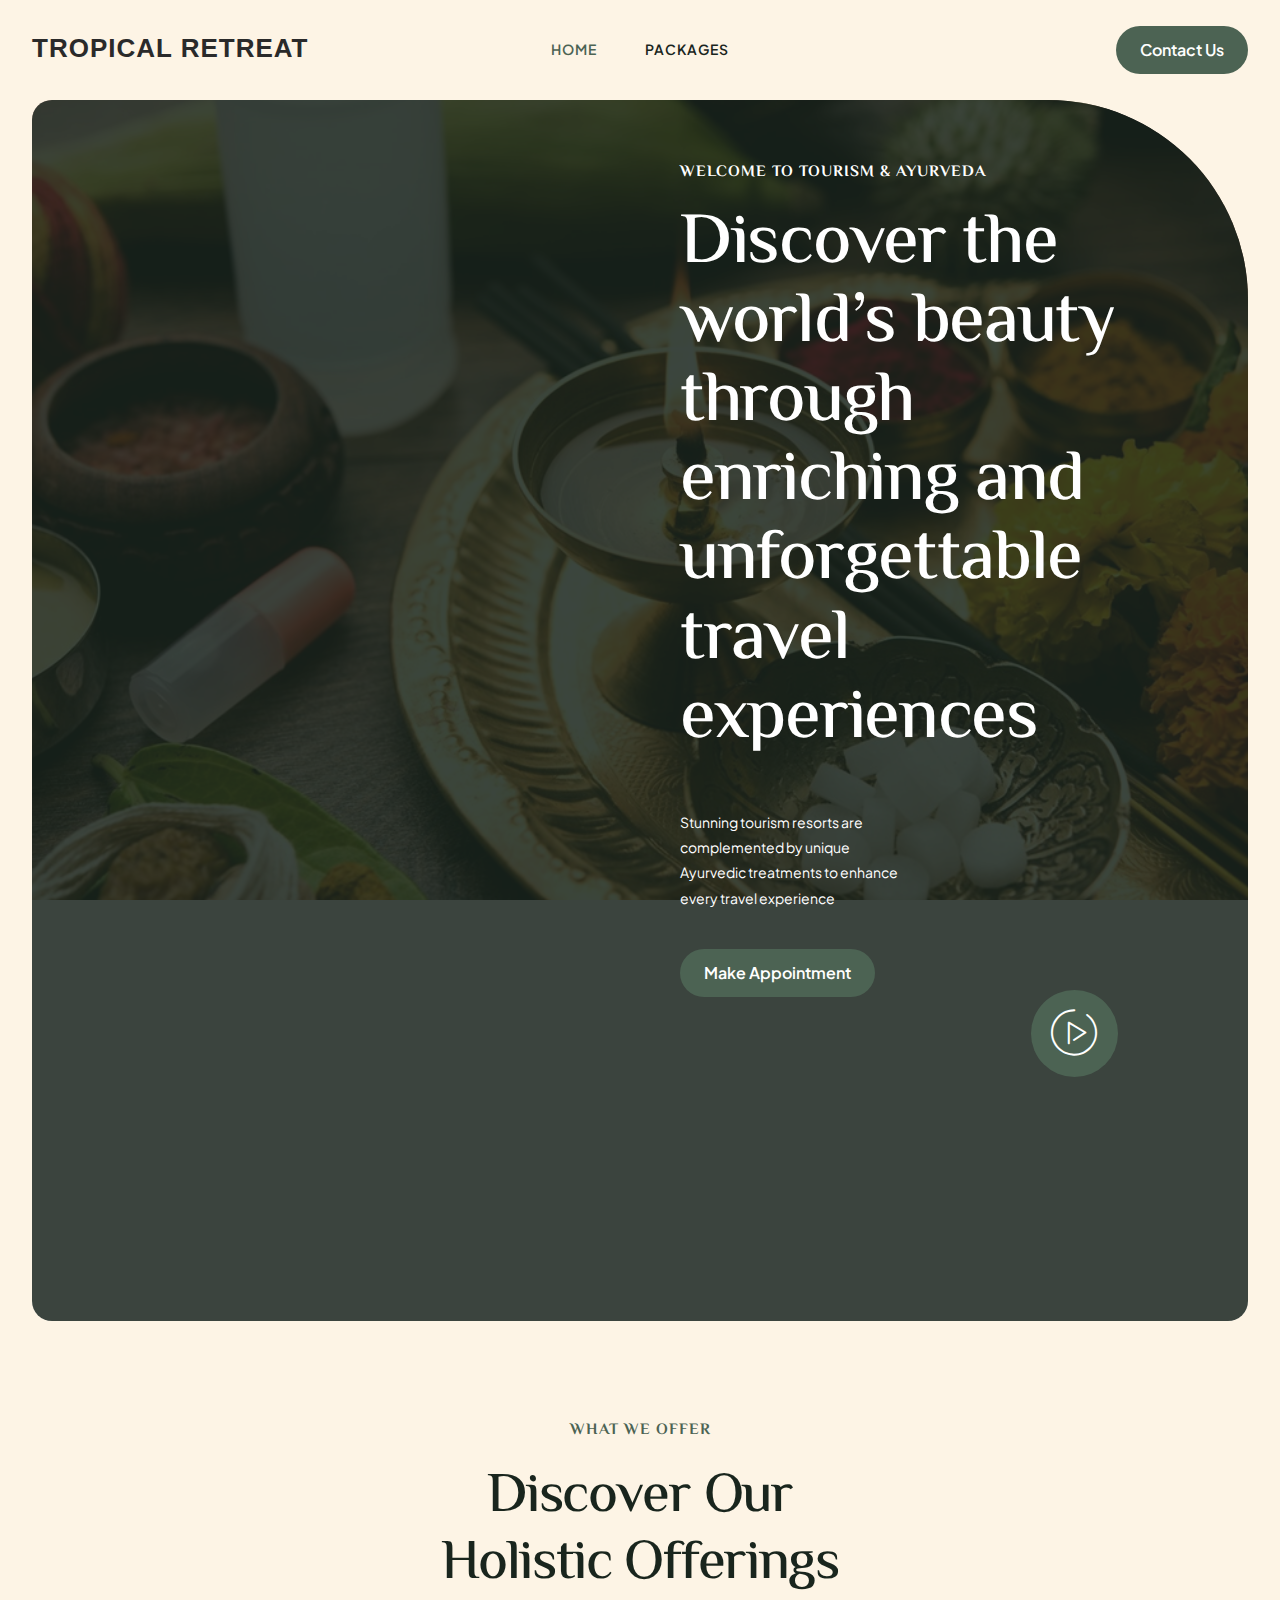
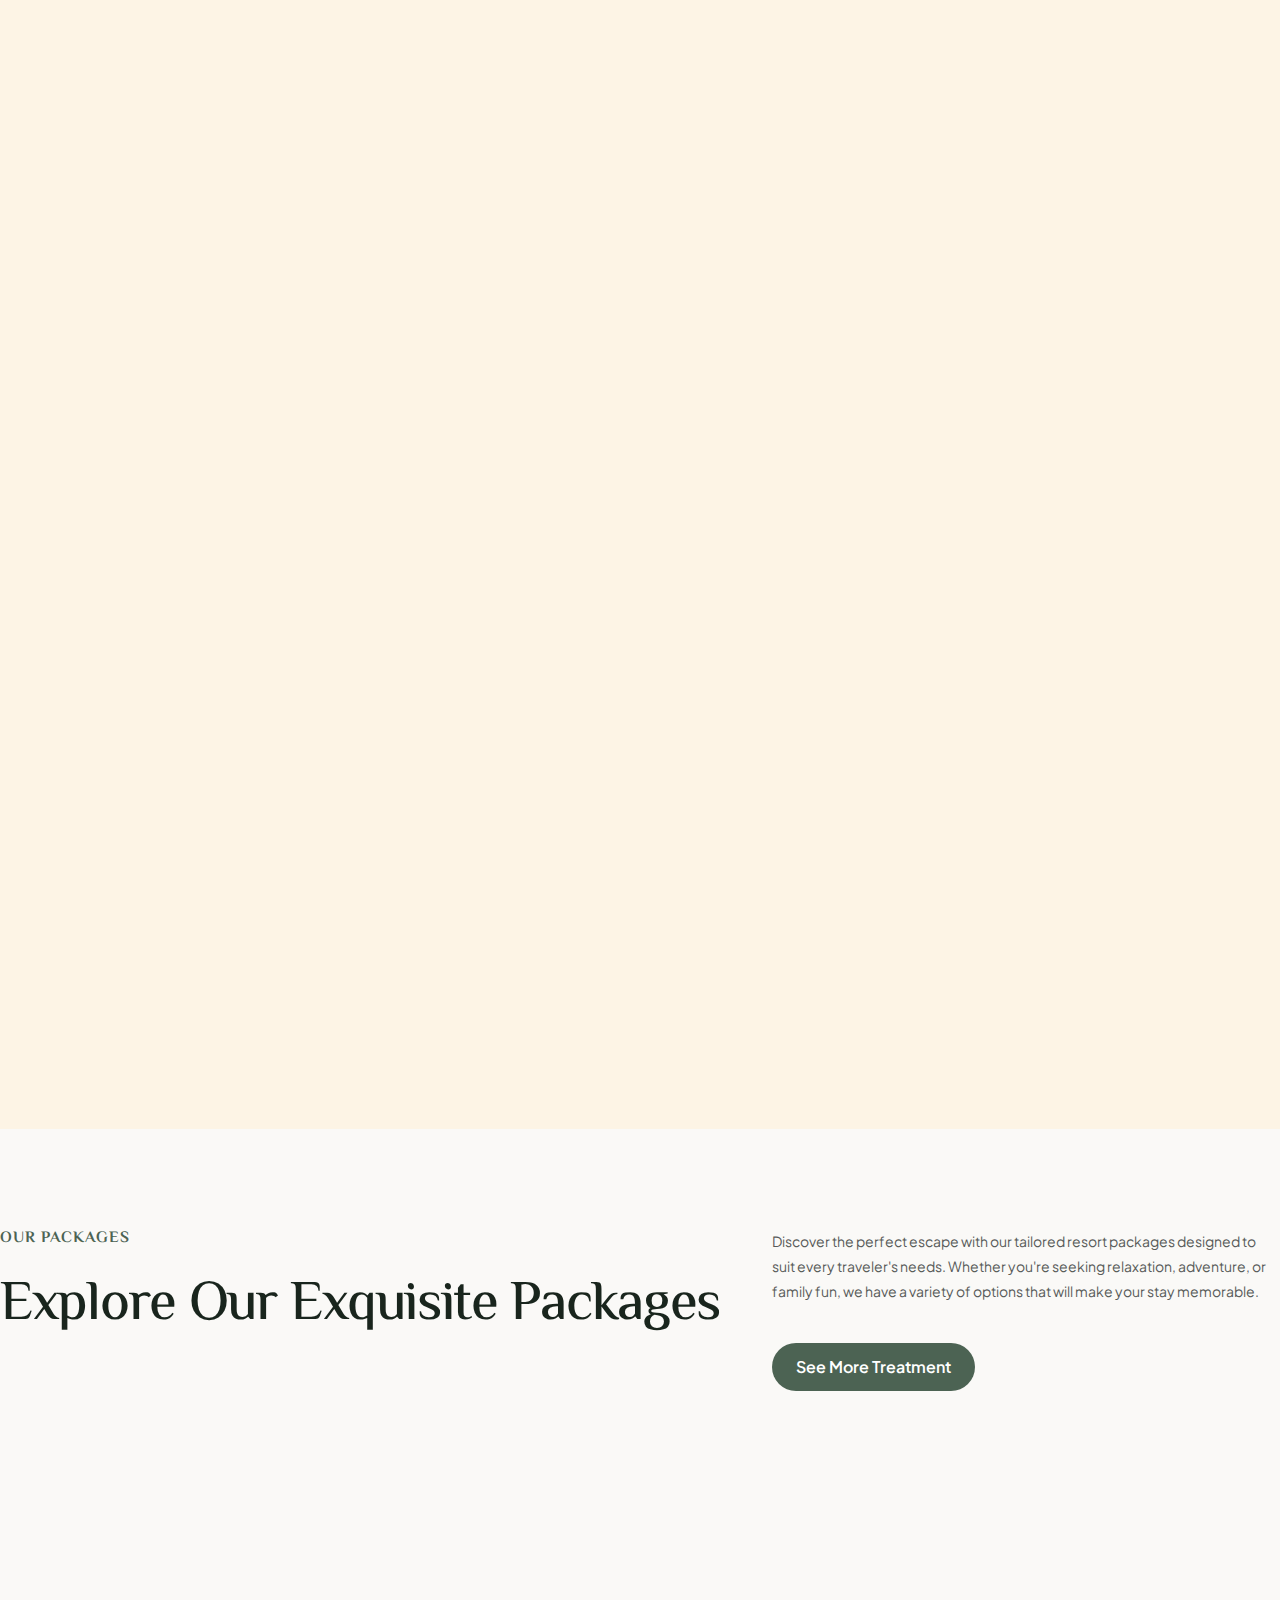
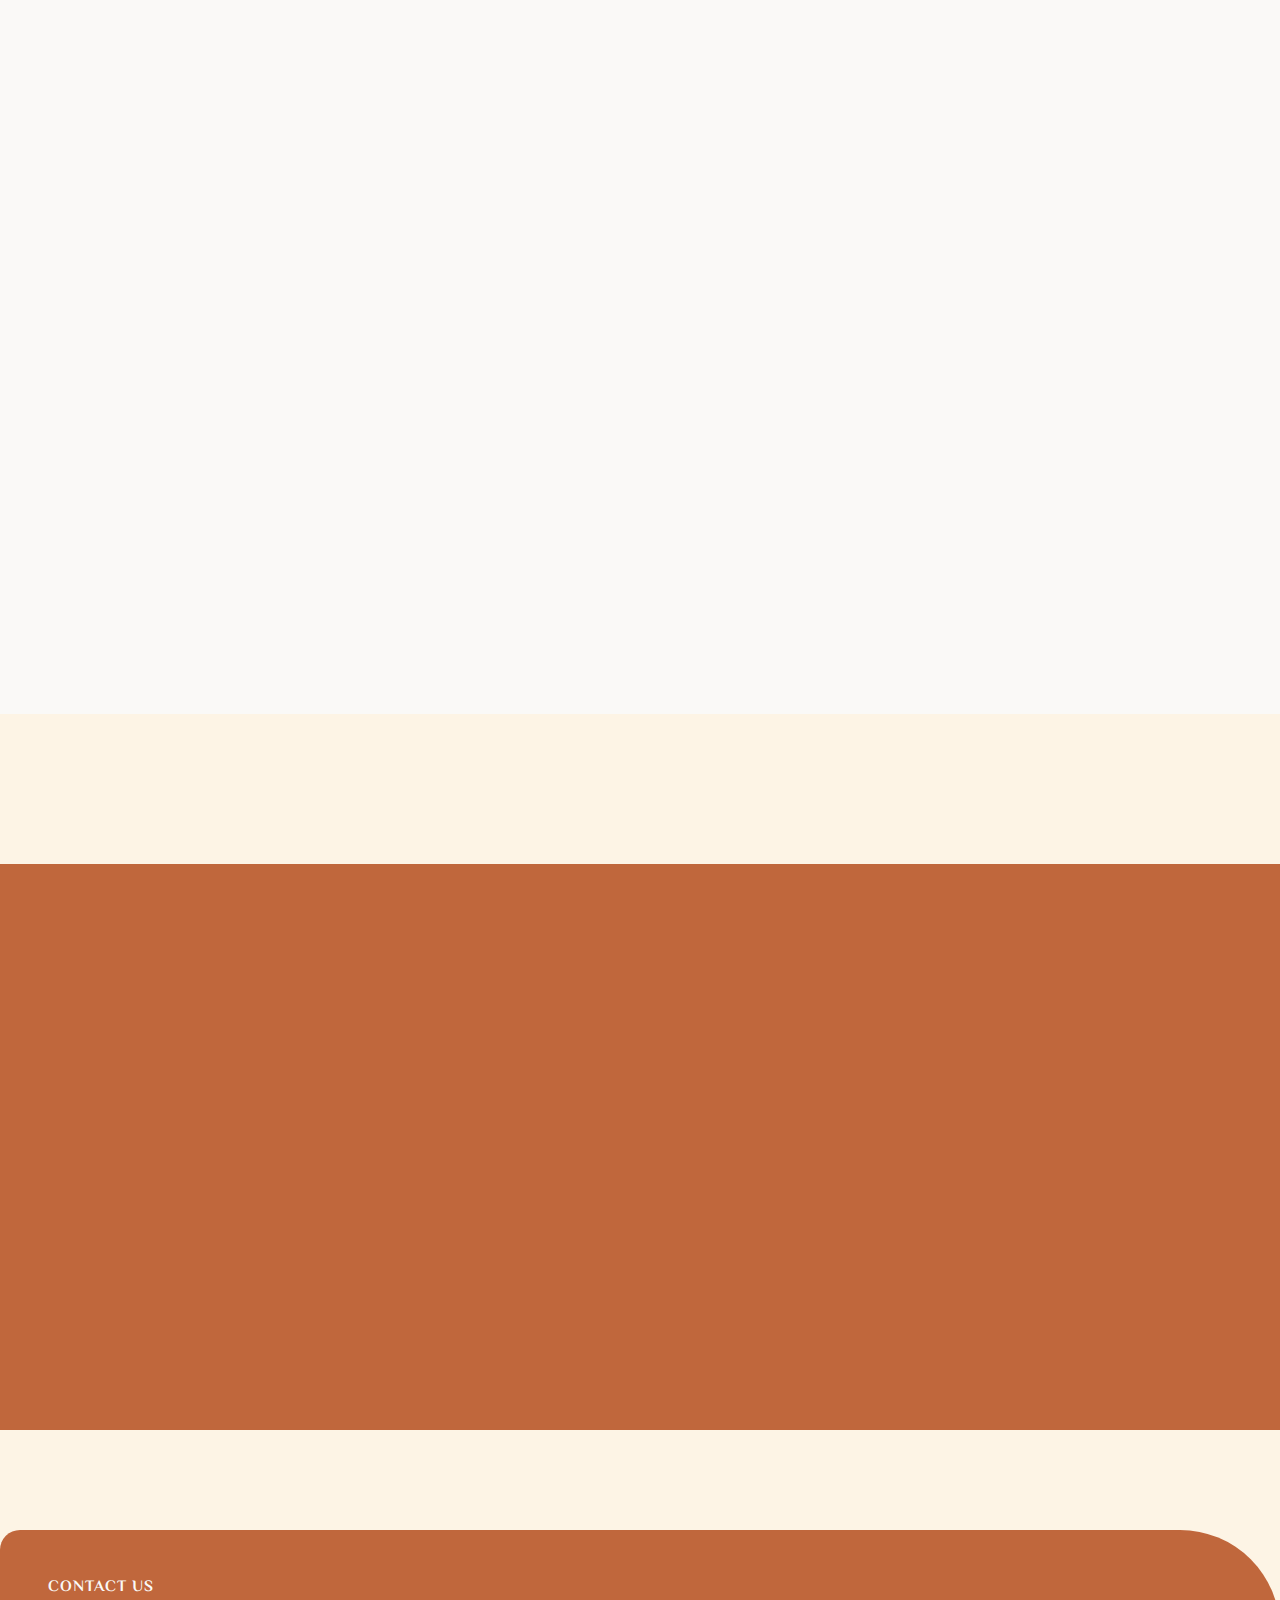
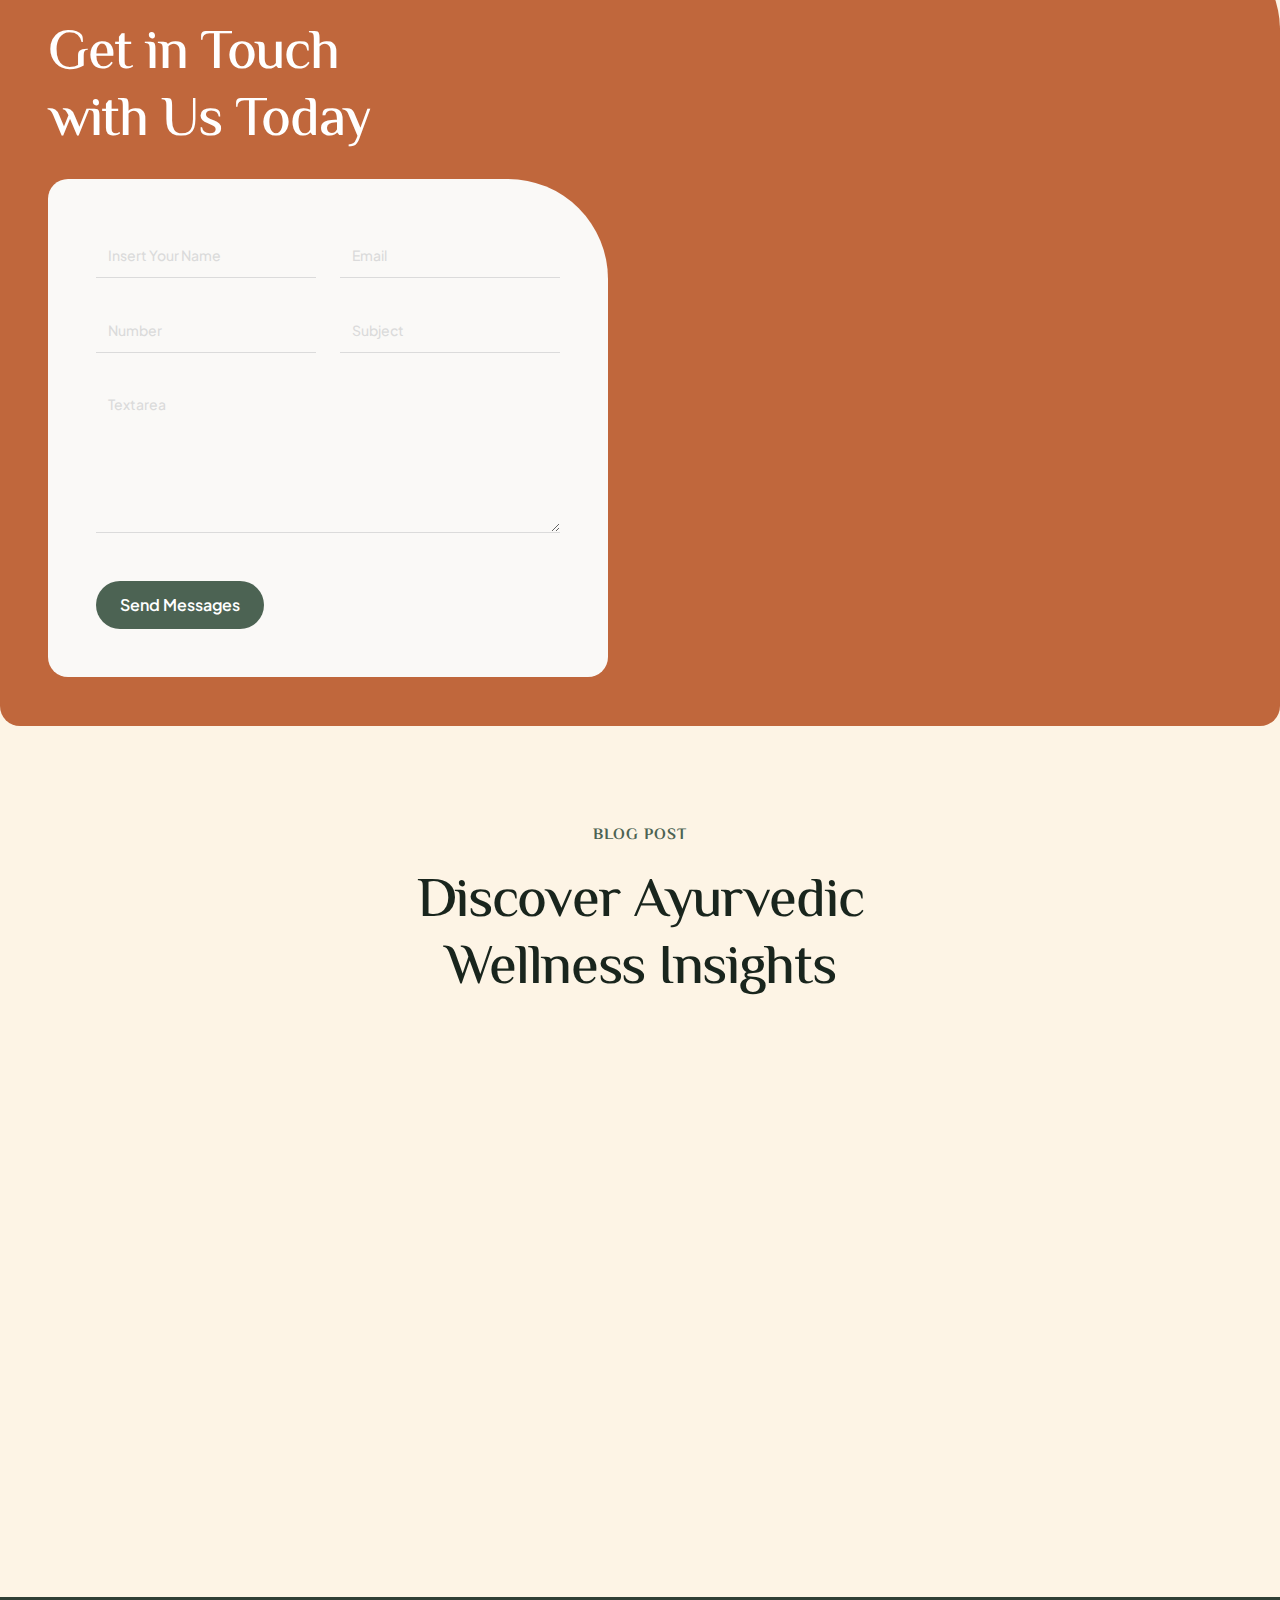
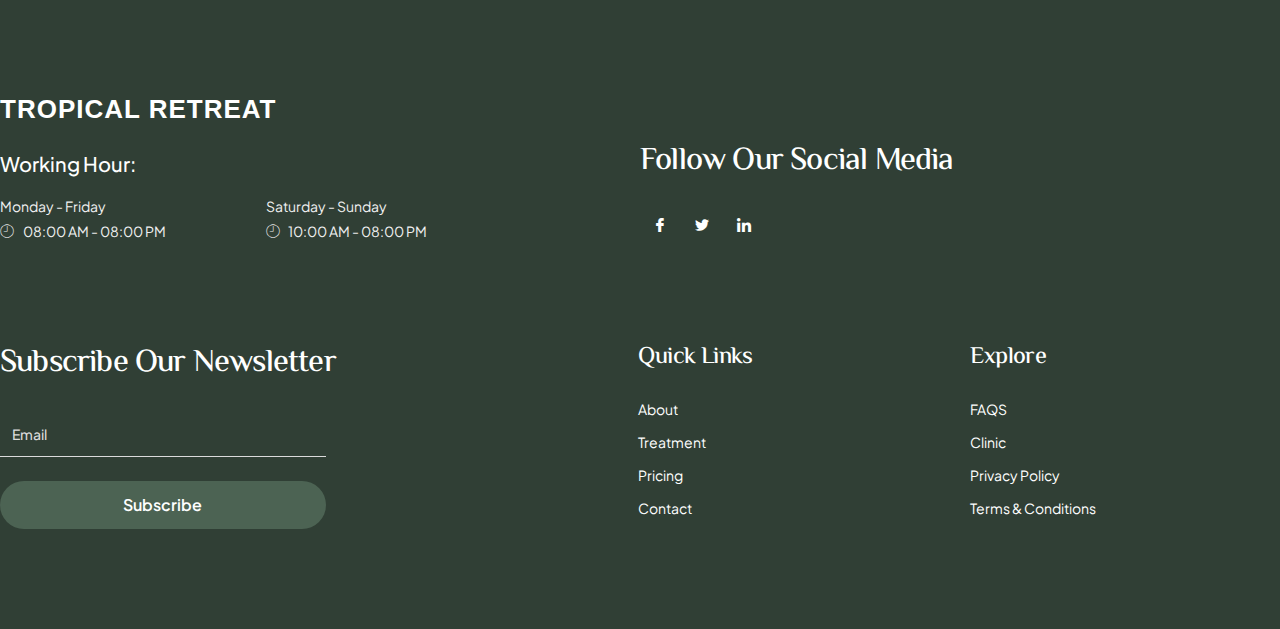
==== commit d15db2a4: "Commited Chnages" ====
--- a/view/home/index.html
+++ b/view/home/index.html
@@ -8,7 +8,7 @@
 	<meta name="viewport" content="width=device-width, initial-scale=1" />
 	<link rel="profile" href="https://gmpg.org/xfn/11" />
 	<link rel="pingback" href="../../xmlrpc.php" />
-	<title>Home &#8211; Tourism & Ayurveda </title>
+	<title>Home &#8211; Tropical Retreat  </title>
 	<meta name='robots' content='max-image-preview:large' />
 	<link rel="alternate" type="application/rss+xml" title="Rahayu &raquo; Feed" href="../../feed/index.html" />
 	<link rel="alternate" type="application/rss+xml" title="Rahayu &raquo; Comments Feed"
@@ -513,7 +513,7 @@
 									<a data-elementor-open-lightbox="" class='elementor-clickable' href="#">
 										<div class="hfe-site-logo-set">
 											<div class="hfe-site-logo-container">
-												<span class="hfe-site-logo-text">Tourism & Ayurveda</span>
+												<span class="hfe-site-logo-text">Tropical Retreat </span>
 											</div>
 										</div>
 
@@ -1603,7 +1603,7 @@
 														<a data-elementor-open-lightbox="" class='elementor-clickable' href="#">
 															<div class="hfe-site-logo-set">
 																<div class="hfe-site-logo-container">
-																	<span class="hfe-site-logo-text1">Tourism & Ayurveda</span>
+																	<span class="hfe-site-logo-text1">Tropical Retreat </span>
 																</div>
 															</div>
 					
